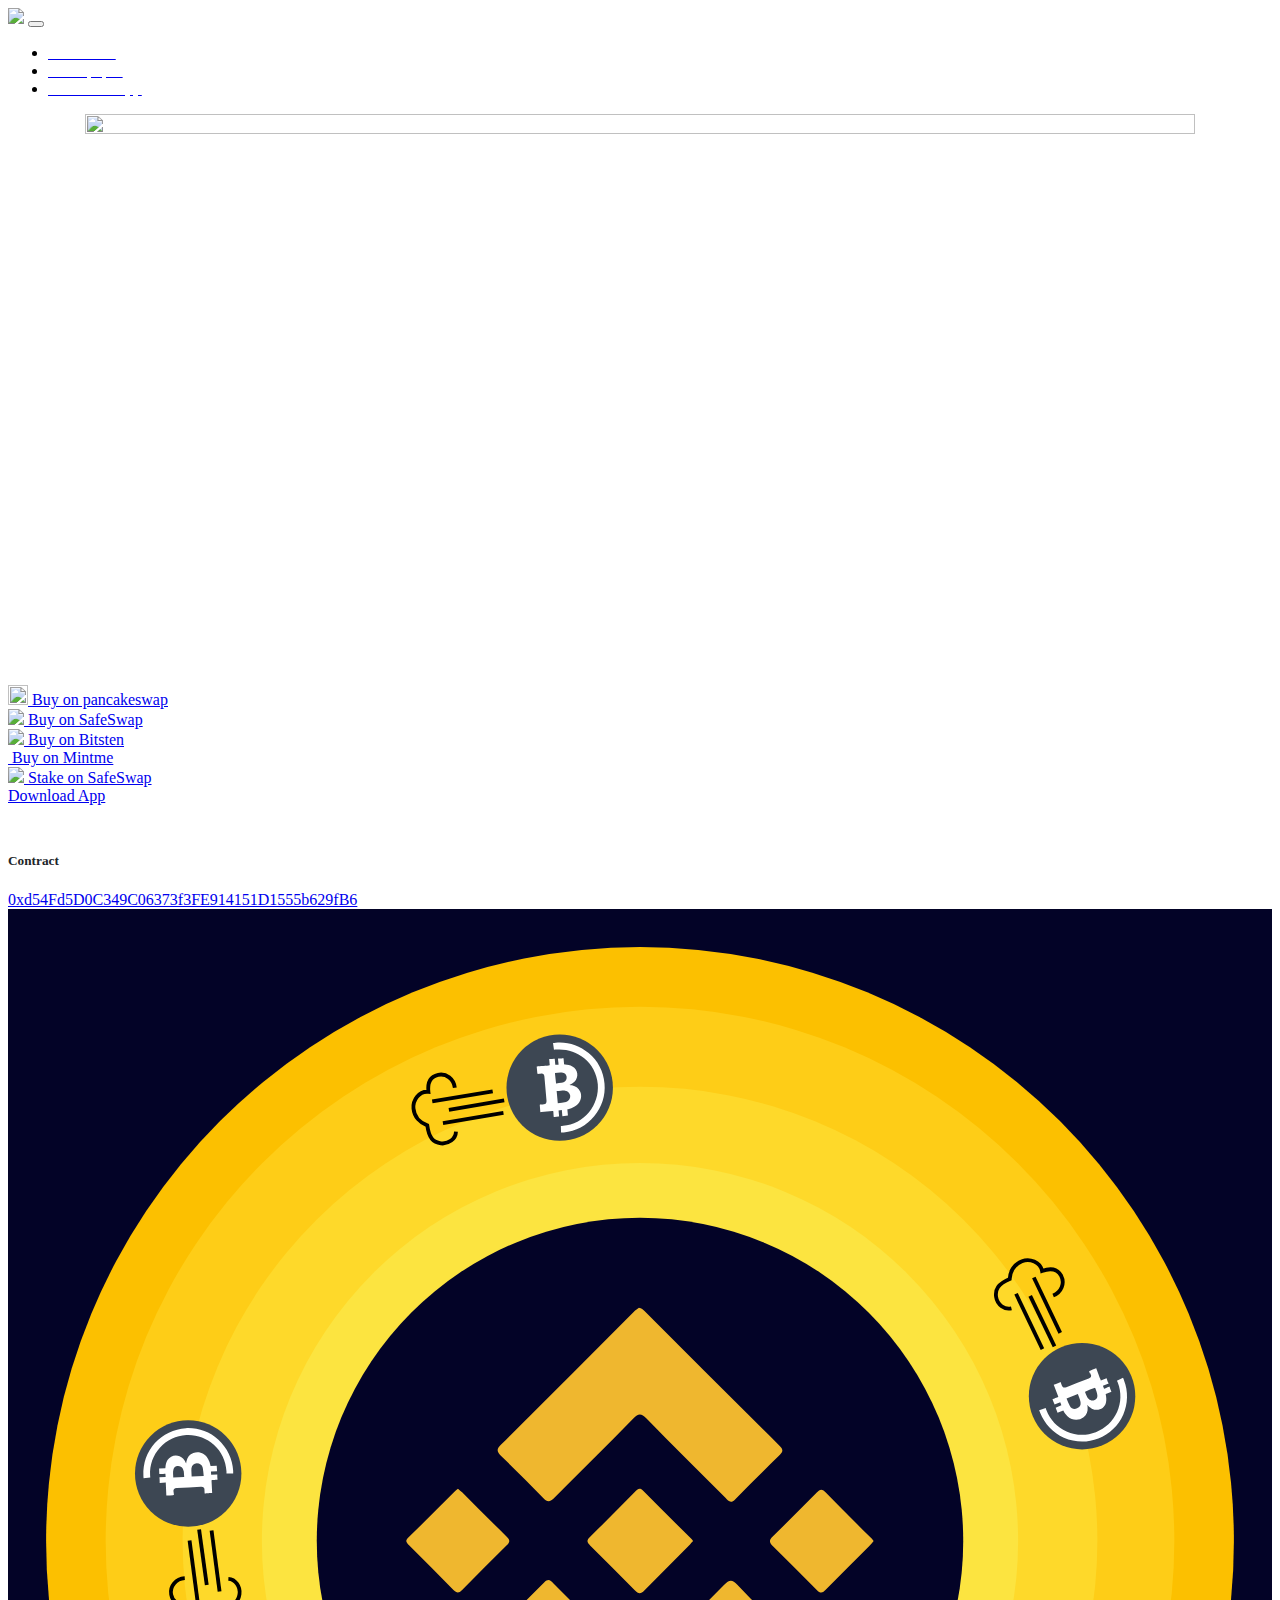
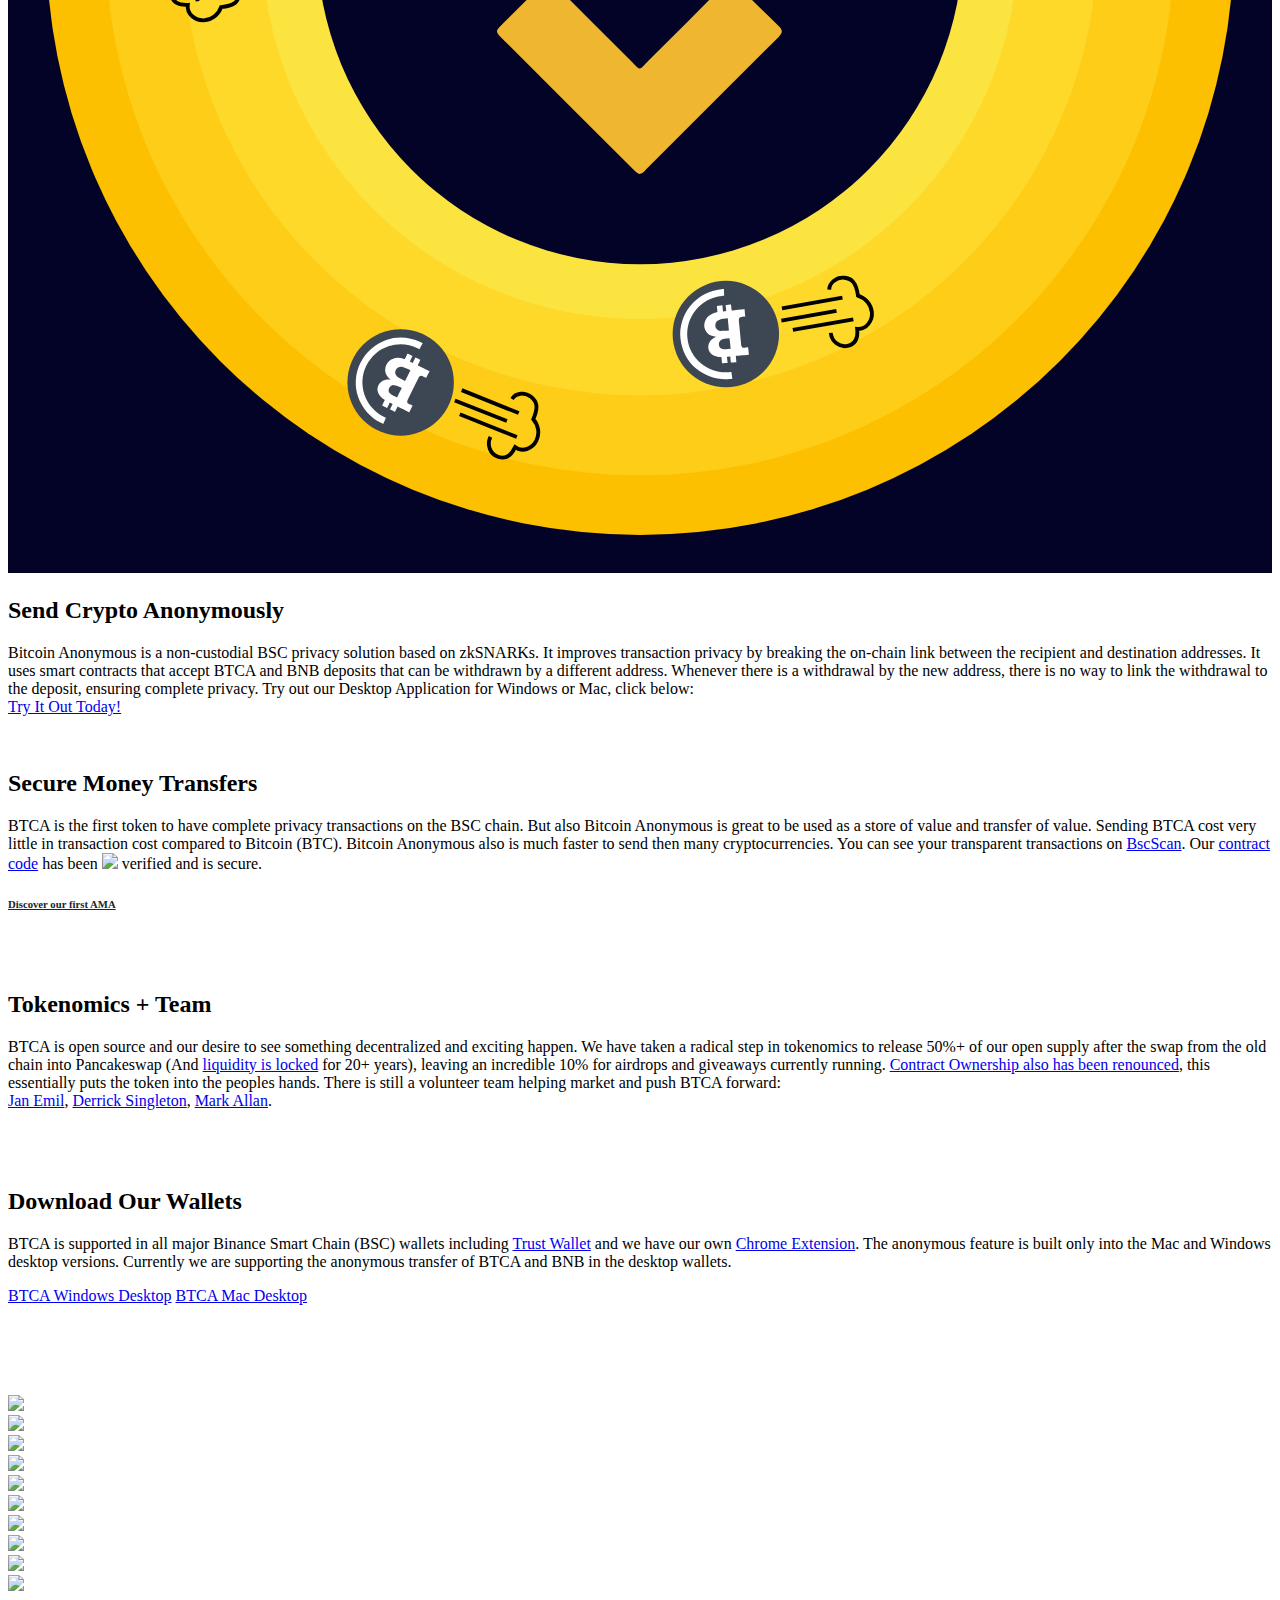
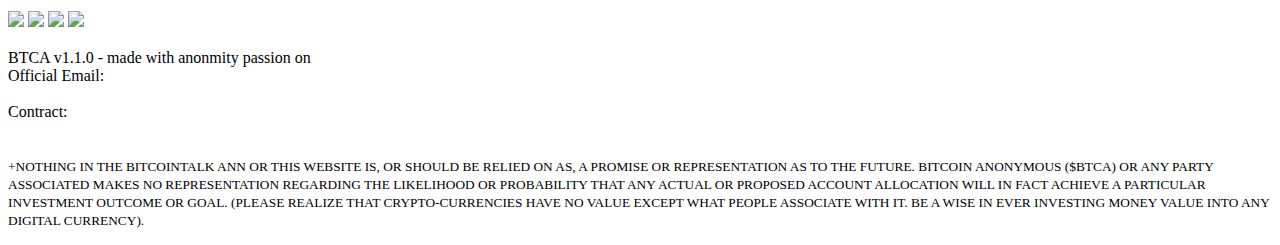
==== index.html @ 1e28f874 "Update index.html" ====
<!DOCTYPE html>
<html lang="en">

<head>
	<base href="https://bitcoinanonymous.info/">

  <meta charset="UTF-8">
	<meta name="description" content="Send Crypto Anonymously. Bitcoin Anonymous enables you to transfer on the Binance Smart Chain  without any trace through our secure smart contract system.">
		<meta name="keywords" content="bitcoin anonymous, privacy blockchain, bitcoin, crypto anonmity, cryto currency, monero">
	<meta name="viewport" content="width=device-width, initial-scale=1.0">
  <title>Bitcoin Anonymous (BTCA) - Send Crypto Anonymously</title>


<!-- SEO for social media -->
	<meta property="og:title" content="Bitcoin Anonymous - Send Crypto Anonymously"/>
		<meta property="og:image" content="https://www.bitcoinanonymous.info/img/ogimage.jpg"/>
		<meta property="og:url" content="https://www.bitcoinanonymous.info"/>
		<meta property="og:site_name" content="Bitcoin Anonymous - Send Crypto Anonymously"/>
		<meta property="og:description" content="Send Crypto Anonymously. Bitcoin Anonymous enables you to transfer on the Binance Smart Chain  without any trace through our secure smart contract system."/>

		<meta name="twitter:title" content="Bitcoin Anonymous - Send Crypto Anonymously" />
		<meta name="twitter:image" content="https://www.bitcoinanonymous.info/img/ogimage.jpg" />
		<meta name="twitter:url" content="https://www.bitcoinanonymous.info" />
		<meta name="twitter:card" content="_btcanonymous" />

	<!-- Favicon -->
	<link href="img/favicon.ico" rel="shortcut icon"/>
	
	<!-- Bootstrap core CSS -->
	<link href="vendor/bootstrap/css/bootstrap.min.css" rel="stylesheet">

	<!-- Custom fonts for this template -->
	<link href="https://fonts.googleapis.com/css?family=Montserrat:100,200,300,400,500,600,700,800,900" rel="stylesheet">

	<!-- Custom styles for this template -->
	<link href="css/one-page-wonder.css" rel="stylesheet">
	<link rel="stylesheet" href="css/font-awesome.min.css"/>
	<link rel="stylesheet" href="custom.css"/>

  <style>
	.btca-logo {
		display: block;
		margin-left: auto;
		margin-right: auto;
		overflow: hidden;
		transform: translatey(0px);
		-webkit-animation: float 5s ease-in-out infinite;
		animation: float 5s ease-in-out infinite;
		width: 100%;
		  height: auto;
		  max-width: 1110px;
	}

			
  </style>

</head>

<body>

  <!-- Navigation -->


  <header class="masthead text-center text-white">
	<nav class="navbar navbar-expand-lg navbar-dark navbar-custom fixed-top">
	  <div class="container">
		<img src="img/btca-logo-white.svg" style="width: 300px; max-width:70vw; ">
	  
	 
		<button class="navbar-toggler" type="button" data-toggle="collapse" data-target="#navbarResponsive" aria-controls="navbarResponsive" aria-expanded="false" aria-label="Toggle navigation">
		  <span class="navbar-toggler-icon"></span>
		</button>
		<div class="collapse navbar-collapse" id="navbarResponsive">
		 <ul class="navbar-nav ml-auto"> 
		<li class="nav-item">
		  <a class="nav-link" href="https://bitcointalk.org/index.php?topic=5316065"><font style='color:#ffffff'>BTT ANN</font></a>
		</li>
		<li class="nav-item">
		  <a class="nav-link" href="/whitepaper/Bitcoin-Anonymous-Whitepaper.pdf" target="_blank"><font style='color:#ffffff'>Whitepaper</font></a>
		</li>
		<li class="nav-item">
		  <a class="nav-link" href="#download"><font style='color:#ffffff'>Download app</font></a>
		</li>
  
		  </ul>
  
		</div>
	  </div>
	</nav>
	<div class="masthead-content">
	  <div class="container">


		<div class="row">
		  <div class="col">
	
		<img class="btca-logo" width="1110" height="571" src="img/feat-home2.jpg">
		  </div>
		</div>
		<div class="row">
		  <div class="col col-lg-4">
			 <a href="https://exchange.pancakeswap.finance/#/swap?outputCurrency=0xd54fd5d0c349c06373f3fe914151d1555b629fb6" target="_blank"
			 class="btn btn-primary btn-xl rounded-pill mt-5"><img src="img/pancake-logo.png" width="20" height="20">&nbsp;Buy on pancakeswap</a>  
		  </div>
		  <div class="col col-lg-4">
			<a href="https://trade.safeswap.online/#/swap?outputCurrency=0xd54fd5d0c349c06373f3fe914151d1555b629fb6" target="_blank"
			class="btn btn-primary btn-xl rounded-pill mt-5"><img src="img/safeswap-icon.png"   height="20">&nbsp;Buy on SafeSwap</a>  
		 </div>
		 <div class="col col-lg-4">
			<a href="https://bitsten.com/exchange#btca_usdt" target="_blank"
			class="btn btn-primary btn-xl rounded-pill mt-5"><img src="img/bitsten-icon.png"   height="20">&nbsp;Buy on Bitsten</a>  
	   </div>
		 </div>
		 <div class="row">
			<div class="col col-lg-4">
				<a href="https://www.mintme.com/token/Bitcoin%20Anonymous" target="_blank"
				class="btn btn-primary btn-xl rounded-pill mt-5">&nbsp;Buy on Mintme</a>  
		   </div>

			 <div class="col col-lg-4">
				 <a href="https://safeswap.online/safeearn/btca" target="_blank"
				 class="btn btn-primary btn-xl rounded-pill mt-5"><img src="img/safeswap-icon.png"   height="20">&nbsp;Stake on SafeSwap</a>  
			</div>
			  <div class="col col-lg-4">
				 
				 <a href="#download" class="btn  btn-primary btn-xl rounded-pill mt-5">Download App</a>
			  </div>
		  </div>
		  
		  
		  
			 <div style="display: block; margin-top: 3em;">
				 <h5 style="font-weight: 600 !important; color: #212529;">Contract </h5>
				 <a href="https://www.bscscan.com/address/0xd54fd5d0c349c06373f3fe914151d1555b629fb6#code"  target="_blank" class="contract-address">0xd54Fd5D0C349C06373f3FE914151D1555b629fB6</a>
				 
			 </div>
	  </div>
	</div>
	<div class="bg-circle-1 bg-circle"></div>
	<div class="bg-circle-2 bg-circle"></div>
	<div class="bg-circle-3 bg-circle"></div>
	<div class="bg-circle-4 bg-circle"></div>
  </header>

  <section>
	<div class="container">
	  <div class="row align-items-center">
		<div class="col-lg-6 order-lg-2">
		  <div class="p-5">
			<svg class="img-fluid rounded-circle" xmlns="http://www.w3.org/2000/svg" viewBox="0 0 700 700"><style>
  @keyframes a0_t { 0% { transform: translate(347.3px,352.8px) rotate(0deg) scale(1.1,1.1) translate(-261.3px,-267.3px); } 100% { transform: translate(347.3px,352.8px) rotate(360deg) scale(1.1,1.1) translate(-261.3px,-267.3px); } }
  </style><g><rect class="st0" width="700" height="700" fill="#030327"/><ellipse cx="350" cy="350" class="st0" rx="328.9" ry="328.9" fill="#fcc000"/><ellipse cx="350" cy="350" class="st1" rx="295.9" ry="295.9" fill="#fecd17"/><ellipse cx="350" cy="350" class="st2" rx="253.3" ry="251.6" fill="#fed92a"/><ellipse cx="350" cy="350" class="st3" rx="209.4" ry="209.4" fill="#fce440"/><ellipse cx="350" cy="350" class="st4" rx="179" ry="179" fill="#030327"/><g transform="translate(21.1,21)"><path class="st4" d="M328.3 199.8c-0.6 .5-1.4 1.1-2.1 1.8c-24.8 24.8-49.6 49.7-74.5 74.5c-2.6 2.6-1.8 3.9 .3 6c7.8 7.7 15.7 15.4 23.3 23.3c2.5 2.6 3.8 2.4 6.2-0.1c14.5-14.7 29.2-29.2 43.7-43.9c3-3 4.5-2.9 7.3 0c14.4 14.7 29.1 29.3 43.7 43.9c1.6 1.6 2.8 3.6 5.5 .8c8.1-8.4 16.4-16.6 24.7-24.7c1.9-1.9 1.7-3-0.1-4.8c-25-24.9-49.9-49.9-74.9-74.8c-0.9-1-1.6-1.9-3.1-2Zm0 258.3c2-0.2 2.8-1.6 3.9-2.6c24.5-24.5 48.9-49 73.5-73.4c2.7-2.7 2-4-0.3-6.3c-7.6-7.4-15.3-14.9-22.6-22.6c-3-3.2-4.6-2.6-7.4 .2c-13.8 14-27.6 27.9-41.6 41.7c-6 5.9-4 6.2-10.4-0.2c-14.2-14.1-28.3-28.2-42.4-42.4c-1.8-1.8-2.9-2.8-5.2-0.5c-8.2 8.3-16.5 16.5-24.8 24.7c-1.9 1.8-1.6 3.1 .2 4.9c24.9 24.8 49.7 49.7 74.6 74.5c.9 .8 1.8 1.4 2.5 2Zm30-129.1c-0.6-0.6-1-1.1-1.4-1.6c-8.7-8.7-17.5-17.3-26.1-26.1c-2.2-2.2-3.4-0.9-4.8 .6c-8.2 8.3-16.4 16.6-24.7 24.7c-2.1 2-1.9 3.1 .1 5c8.3 8.1 16.5 16.4 24.6 24.7c1.9 2 3.3 2.2 5.3 .1c8.4-8.6 16.9-17 25.3-25.5c.6-0.6 1.1-1.2 1.7-1.9Zm-130.2-29c-0.8 .7-1.4 1.1-2 1.7c-8.5 8.5-16.8 17-25.4 25.3c-2 2-1 2.9 .4 4.3c8.2 8.2 16.5 16.4 24.6 24.7c1.8 1.9 3 1.9 4.8 0c8.1-8.3 16.4-16.5 24.7-24.7c1.9-1.8 1.9-3 0-4.8c-8.3-8.1-16.5-16.4-24.7-24.6c-0.7-0.6-1.5-1.2-2.4-1.9Zm230.2 29c-0.8-0.9-1.4-1.6-2.1-2.3c-8.2-8.2-16.5-16.4-24.7-24.8c-2-2.1-3.1-1.4-4.7 .3c-8.1 8.2-16.1 16.4-24.4 24.3c-2.1 2.1-2 3.3 0 5.2c8.2 8 16.3 16.2 24.4 24.4c1.7 1.8 2.8 2.1 4.8 .1c8-8.2 16.2-16.3 24.3-24.4c.8-0.9 1.5-1.8 2.4-2.8Z" fill="#030327"/><path class="st5" d="M328.3 199.8c1.5 .1 2.3 1 3.1 1.8c24.9 25 49.9 49.9 74.9 74.8c1.8 1.8 2 3 .1 4.8c-8.3 8.2-16.6 16.3-24.7 24.7c-2.7 2.8-3.9 .8-5.5-0.8c-14.6-14.6-29.3-29.1-43.7-43.9c-2.9-2.9-4.4-3-7.3 0c-14.4 14.8-29.2 29.2-43.7 43.9c-2.4 2.4-3.8 2.7-6.2 .1c-7.6-7.9-15.4-15.6-23.3-23.3c-2.1-2.1-2.9-3.4-0.3-6c24.9-24.7 49.7-49.6 74.5-74.5c.6-0.5 1.4-1.1 2.1-1.6Z" fill="#efb72f"/><path class="st5" d="M328.3 458.1c-0.7-0.5-1.7-1.2-2.5-2c-24.9-24.8-49.7-49.7-74.6-74.5c-1.8-1.8-2.1-3-0.2-4.9c8.3-8.2 16.6-16.4 24.8-24.7c2.3-2.3 3.4-1.3 5.2 .5c14.1 14.2 28.2 28.3 42.4 42.4c6.4 6.4 4.5 6.1 10.4 .2c14-13.8 27.9-27.7 41.6-41.7c2.8-2.8 4.4-3.4 7.4-0.2c7.3 7.8 14.9 15.2 22.6 22.6c2.3 2.2 3 3.6 .3 6.3c-24.6 24.4-49 48.9-73.5 73.4c-1 1-1.9 2.4-3.9 2.6Z" fill="#efb72f"/><path class="st5" d="M358.3 329c-0.7 .7-1.2 1.4-1.7 1.9c-8.4 8.5-16.9 16.9-25.3 25.5c-2 2.1-3.3 1.9-5.3-0.1c-8.1-8.3-16.3-16.6-24.6-24.7c-2-1.9-2.2-3-0.1-5c8.4-8.1 16.5-16.4 24.7-24.7c1.5-1.5 2.7-2.9 4.8-0.6c8.6 8.8 17.4 17.4 26.1 26.1c.5 .4 .9 .9 1.4 1.6Z" fill="#efb72f"/><path class="st5" d="M228.1 300c.9 .8 1.6 1.4 2.3 2c8.2 8.2 16.4 16.5 24.7 24.6c1.9 1.8 1.9 3 0 4.8c-8.3 8.1-16.5 16.4-24.7 24.7c-1.8 1.9-3 1.8-4.8 0c-8.1-8.3-16.4-16.5-24.6-24.7c-1.4-1.4-2.4-2.4-0.4-4.3c8.6-8.3 16.9-16.9 25.4-25.3c.7-0.7 1.3-1.2 2.1-1.8Z" fill="#efb72f"/><path class="st5" d="M458.3 329c-0.9 1.1-1.6 2-2.4 2.8c-8.1 8.1-16.3 16.2-24.3 24.4c-1.9 2-3 1.7-4.8-0.1c-8-8.2-16.2-16.3-24.4-24.4c-2-1.9-2.1-3.2 0-5.2c8.2-8 16.3-16.2 24.4-24.3c1.6-1.7 2.7-2.4 4.7-0.3c8.1 8.4 16.4 16.5 24.7 24.8c.7 .6 1.3 1.4 2.1 2.3Z" fill="#efb72f"/></g></g><g transform="translate(347.3,352.8) scale(1.06,1.06) translate(-261.3,-267.3)" style="animation: 12s linear infinite both a0_t;"><g><g><ellipse cx="494.8" cy="189" class="st0" rx="27.8" ry="27.8" fill="#3d4753"/><path class="st1" d="M495.6 200c1.7-1.3 2.3-3.1 2.1-5.2c0-0.4-0.1-0.8-0.2-1.3c.7 .9 1.5 1.5 2.4 2c3.1 1.6 6.7 .1 7.4-3.2c.3-1.3 .2-2.6-0.1-4c-0.1-0.4 0-0.5 0-0.5l3-1.1c0 0-0.7-1.7-0.9-2.3c-0.1-0.3-0.1-0.4-0.1-0.4c0 0-1.4 .5-1.8 .7c-1.1 .4-1.1 .4-1.1 .4c0 0 0 0 0 0l-0.6-1.6l3-1.1c0 0 0-0.1-0.2-0.4c-0.3-0.6-0.5-1.2-0.7-1.9c-0.1-0.3-0.2-0.5-0.2-0.5l-3 1.2c0 0 0 0-0.2-0.6c-0.7-1.8-2.2-5.8-2.2-5.8c0 0-0.1 0-0.4 .2c-0.9 .4-1.9 .7-2.8 1.1c-0.3 .1-0.3 .2-0.2 .5c.2 .5 .4 1 .6 1.5c.4 1 0 1.7-1.1 2.1c-3.9 1.5-7.9 3-11.7 4.5c-1.1 .4-1.9 .2-2.3-0.8c-0.2-0.5-0.7-1.9-0.7-1.9c0 0-0.1 0-0.5 .2c-0.9 .4-3.1 1.2-3.1 1.2c0 0 0 .1 .2 .5c.7 1.8 1.4 3.6 2.1 5.5c.1 .3 .1 .5-0.3 .6c-0.7 .3-2.6 1-2.6 1c0 0 0 .1 .1 .4c.3 .7 .5 1.3 .8 2c.1 .3 .1 .3 .1 .3l3-1.1l.6 1.6l-3 1.2l1 2.7l3-1.2c0 0 .1 .1 .2 .4c.5 1 1.3 1.9 2.1 2.7c2.3 2.1 5.9 2.3 8.3 .4Zm6-15.4c.5 1.3 1.1 2.6 1.2 4c.1 1.2-0.4 1.9-1.4 2.4c-1.1 .5-2.3 .3-3.1-0.5c-0.4-0.4-0.7-0.8-0.9-1.2c-0.4-0.8-0.7-1.6-1-2.4c0-0.1 0-0.1 0-0.2c1.7-0.8 3.4-1.5 5.2-2.1Zm-13.1 9.6c-0.7-1.2-1.2-2.6-1.8-4c2-0.8 3.9-1.5 5.9-2.3c.3 .7 .5 1.4 .8 2c.2 .7 .5 1.4 .6 2.1c.3 1.6-0.4 2.8-1.8 3.3c-1.4 .7-2.9 .3-3.7-1.1Z" fill="#fff"/><g><g><path class="st1" d="M472.9 197.6c-0.2-0.4-0.3-0.9-0.5-1.3l3.4-1.1c.1 .4 .2 .7 .4 1.1c1.9 5 5.7 8.9 10.5 11.1c4.9 2.2 10.3 2.3 15.3 .4c5-1.9 8.9-5.7 11.1-10.5c2.2-4.9 2.3-10.3 .4-15.3c-0.1-0.4-0.3-0.7-0.5-1.1l3.2-1.5c.2 .4 .4 .8 .5 1.3c2.3 5.9 2.1 12.2-0.4 18c-2.5 5.7-7.2 10.1-13 12.4c-5.9 2.3-12.2 2.1-18-0.4c-5.7-2.7-10.1-7.3-12.4-13.1Z" fill="#fff"/></g></g><path class="st1" d="M498.9 175.9c-0.3 .1-0.4 .1-0.4 .1c0 0 .5 1.4 .7 1.9" fill="#fff"/></g><path class="st2" d="M483.4 155.9l-13.8-28.9" stroke-width="2" stroke="#000" stroke-miterlimit="10" fill="none"/><path class="st2" d="M480.4 163l-12.7-26.4" stroke-width="2" stroke="#000" stroke-miterlimit="10" fill="none"/><path class="st2" d="M474.1 164.4l-13.8-28.9" stroke-width="2" stroke="#000" stroke-miterlimit="10" fill="none"/><path class="st2" d="M479.7 136.4c4.3-1.7 6.2-6.4 4.2-10.3c-2.4-4.4-6.5-3.8-10-2.5c-0.9-4.9-6.5-6.6-10.5-5.1c-4 1.5-6.3 5.4-6.4 9.3c-6.2 2.7-7.7 5.4-7.1 9.4c.6 4 4.4 6.8 8 5.9" stroke-width="2" stroke="#000" stroke-miterlimit="10" fill="none"/></g><g><g><ellipse cx="221.9" cy="27.8" class="st0" rx="27.8" ry="27.8" fill="#3d4753"/><path class="st1" d="M232.7 30.1c-0.8-2-2.4-3-4.4-3.5c-0.4-0.1-0.8-0.1-1.3-0.2c1-0.4 1.9-1 2.6-1.7c2.4-2.5 1.9-6.4-1.1-8c-1.2-0.7-2.5-0.9-3.8-1c-0.4 0-0.5-0.1-0.5-0.1l-0.3-3.2c0 0-1.8 .2-2.5 .2c-0.3 0-0.4 0-0.4 0c0 0 .1 1.5 .2 2c.1 1.2 .1 1.2 .1 1.2c0 0 0 0 0 0l-1.7 .1l-0.3-3.2c0 0-0.1 0-0.4 0c-0.7 .1-1.3 .1-2 .2c-0.4 0-0.5 0-0.5 0l.3 3.2c0 0 0 0-0.6 .1c-1.9 .2-6.2 .5-6.2 .5c0 0 0 .1 0 .4c.1 1 .2 2 .3 3c0 .3 .1 .4 .4 .4c.5-0.1 1.1-0.1 1.6-0.1c1.1-0.1 1.6 .5 1.7 1.6c.4 4.2 .7 8.4 1.1 12.5c.1 1.2-0.3 1.9-1.4 2c-0.5 .1-2.1 .2-2.1 .2c0 0 0 .1 0 .5c.1 .9 .3 3.4 .3 3.4c0 0 .1 0 .5-0.1c1.9-0.2 3.9-0.3 5.8-0.5c.4 0 .5 .1 .5 .4c0 .8 .2 2.7 .2 2.7c0 0 .1 0 .4 0c.7-0.1 1.4-0.1 2.1-0.2c.3 0 .3 0 .3 0l-0.3-3.2l1.7-0.2l.3 3.2l2.9-0.3l-0.3-3.2c0 0 .1-0.1 .4-0.1c1.2-0.2 2.2-0.7 3.2-1.3c3.1-1.4 4.3-4.9 3.2-7.7Zm-13.3-10c1.4-0.1 2.8-0.4 4.2-0.1c1.1 .3 1.7 .9 1.9 2c.2 1.2-0.3 2.3-1.3 2.8c-0.4 .2-0.9 .4-1.4 .5c-0.9 .1-1.7 .2-2.6 .3c-0.1 0-0.1 0-0.2 0c-0.2-1.8-0.4-3.6-0.6-5.5Zm5.8 15.2c-1.4 .3-2.9 .4-4.3 .6c-0.2-2.1-0.4-4.2-0.6-6.3c.7-0.1 1.5-0.1 2.2-0.2c.7 0 1.5-0.1 2.2 0c1.6 .2 2.5 1.2 2.7 2.7c.1 1.5-0.7 2.8-2.2 3.2Z" fill="#fff"/><g><g><path class="st1" d="M224 51.2c-0.5 0-0.9 .1-1.4 .1l-0.1-3.5c.4 0 .8 0 1.2-0.1c5.3-0.5 10.1-3 13.5-7.1c3.4-4.1 5-9.3 4.6-14.6c-0.5-5.3-3-10.1-7.1-13.5c-4.1-3.4-9.3-5-14.6-4.6c-0.4 0-0.8 .1-1.2 .1l-0.5-3.5c.4-0.1 .9-0.1 1.4-0.2c6.3-0.6 12.3 1.4 17.2 5.4c4.9 4 7.8 9.7 8.3 15.9c.6 6.3-1.4 12.3-5.4 17.2c-3.9 4.9-9.6 7.9-15.9 8.4Z" fill="#fff"/></g></g><path class="st1" d="M210.4 20.3c0 .3 0 .4 0 .4c0 0 1.5-0.1 2-0.2" fill="#fff"/></g><path class="st2" d="M186.9 29.7l-31.6 5.3" stroke-width="2" stroke="#000" stroke-miterlimit="10" fill="none"/><path class="st2" d="M192.9 34.5l-28.9 4.9" stroke-width="2" stroke="#000" stroke-miterlimit="10" fill="none"/><path class="st2" d="M192.5 41l-31.6 5.3" stroke-width="2" stroke="#000" stroke-miterlimit="10" fill="none"/><path class="st2" d="M167.1 27.9c-0.5-4.6-4.5-7.7-8.7-6.8c-4.9 1-5.5 5.2-5.1 8.9c-5-0.5-8.2 4.4-7.8 8.7c.4 4.3 3.4 7.5 7.2 8.8c.9 6.7 3.1 8.9 7.1 9.4c4 .5 7.8-2.3 7.9-6.1" stroke-width="2" stroke="#000" stroke-miterlimit="10" fill="none"/></g><g><g><ellipse cx="27.8" cy="229.4" class="st0" rx="27.8" ry="27.8" fill="#3d4753"/><path class="st1" d="M30.5 218.7c-2 .7-3.1 2.2-3.6 4.3c-0.1 .4-0.1 .8-0.2 1.2c-0.4-1-0.9-1.9-1.6-2.6c-2.4-2.5-6.3-2.1-8.1 .8c-0.7 1.2-1 2.5-1.1 3.8c0 .4-0.1 .4-0.1 .4l-3.2 .2c0 0 .1 1.8 .1 2.5c0 .3 0 .4 0 .4c0 0 1.5-0.1 2-0.1c1.2-0.1 1.2-0.1 1.2-0.1c0 0 0 0 0 0l.1 1.7l-3.2 .2c0 0 0 .1 0 .4c.1 .7 .1 1.3 .1 2c0 .4 0 .5 0 .5l3.2-0.2c0 0 0 0 0 .6c.1 1.9 .3 6.2 .3 6.2c0 0 .1 0 .4 0c1-0.1 2-0.1 3-0.2c.3 0 .4-0.1 .4-0.4c0-0.5-0.1-1.1-0.1-1.6c-0.1-1.1 .5-1.6 1.7-1.7c4.2-0.2 8.4-0.5 12.6-0.7c1.2-0.1 1.9 .4 1.9 1.4c0 .5 .1 2.1 .1 2.1c0 0 .1 0 .5 0c.9-0.1 3.4-0.2 3.4-0.2c0 0 0-0.1 0-0.5c-0.1-1.9-0.2-3.9-0.3-5.8c0-0.4 .1-0.5 .4-0.5c.8 0 2.7-0.1 2.7-0.1c0 0 0-0.1 0-0.4c-0.1-0.7-0.1-1.4-0.1-2.1c0-0.3 0-0.3 0-0.3l-3.2 .2l-0.1-1.7l3.2-0.2l-0.2-2.9l-3.2 .2c0 0-0.1-0.1-0.1-0.4c-0.2-1.2-0.6-2.2-1.2-3.3c-1.5-2.9-4.8-4.2-7.7-3.1Zm-10.5 12.8c0-1.4-0.3-2.8 .1-4.2c.3-1.1 1-1.7 2.1-1.8c1.2-0.1 2.3 .4 2.8 1.4c.2 .5 .4 1 .5 1.5c.1 .9 .1 1.7 .2 2.6c0 .1 0 .1 0 .2c-2 .1-3.8 .2-5.7 .3Zm15.4-5.1c.3 1.4 .3 2.9 .5 4.3c-2.2 .1-4.2 .2-6.3 .3c0-0.7-0.1-1.5-0.1-2.2c0-0.7-0.1-1.5 0-2.2c.2-1.6 1.3-2.5 2.8-2.6c1.5 0 2.8 .8 3.1 2.4Z" fill="#fff"/><g><g><path class="st1" d="M51.3 228c0 .5 0 .9 0 1.4h-3.5c0-0.4 0-0.8 0-1.2c-0.3-5.3-2.6-10.2-6.6-13.8c-4-3.6-9.1-5.4-14.4-5.1c-5.3 .3-10.2 2.6-13.8 6.6c-3.6 4-5.4 9.1-5.1 14.4c0 .4 .1 .8 .1 1.2l-3.5 .4c-0.1-0.5-0.1-0.9-0.1-1.4c-0.3-6.3 1.8-12.3 6-17c4.2-4.7 9.9-7.4 16.2-7.8c6.3-0.3 12.3 1.8 17 6c4.6 4.3 7.4 10 7.7 16.3Z" fill="#fff"/></g></g><path class="st1" d="M19.9 240.6c.3 0 .4 0 .4 0c0 0-0.1-1.5-0.1-2" fill="#fff"/></g><path class="st2" d="M28.5 264.4l4.2 31.8" stroke-width="2" stroke="#000" stroke-miterlimit="10" fill="none"/><path class="st2" d="M33.5 258.6l4 29" stroke-width="2" stroke="#000" stroke-miterlimit="10" fill="none"/><path class="st2" d="M40 259.2l4.2 31.8" stroke-width="2" stroke="#000" stroke-miterlimit="10" fill="none"/><path class="st2" d="M26 284.1c-4.6 .3-7.9 4.2-7.1 8.5c.9 4.9 5.1 5.6 8.7 5.4c-0.7 5 4.1 8.3 8.4 8.1c4.3-0.2 7.7-3.2 9-6.9c6.7-0.6 9-2.7 9.6-6.7c.6-4-2.1-7.9-5.8-8.1" stroke-width="2" stroke="#000" stroke-miterlimit="10" fill="none"/></g><g><g><ellipse cx="308.7" cy="470" class="st0" rx="27.8" ry="27.8" fill="#3d4753"/><path class="st1" d="M297.9 467.8c.8 2 2.4 3 4.4 3.4c.4 .1 .8 .1 1.3 .2c-1 .5-1.9 1-2.6 1.7c-2.4 2.5-1.8 6.4 1.1 8c1.2 .7 2.5 .9 3.8 .9c.4 0 .5 .1 .5 .1l.3 3.2c0 0 1.8-0.2 2.5-0.2c.3 0 .4 0 .4 0c0 0-0.1-1.5-0.2-2c-0.1-1.2-0.1-1.2-0.1-1.2c0 0 0 0 0 0l1.7-0.2l.3 3.2c0 0 .1 0 .4 0c.7-0.1 1.3-0.1 2-0.2c.4 0 .5 0 .5 0l-0.3-3.2c0 0 0 0 .6-0.1c1.9-0.2 6.2-0.6 6.2-0.6c0 0 0-0.1 0-0.4c-0.1-1-0.2-2-0.3-3c0-0.3-0.1-0.4-0.4-0.4c-0.5 .1-1.1 .1-1.6 .2c-1.1 .1-1.6-0.5-1.7-1.6c-0.4-4.2-0.8-8.4-1.2-12.5c-0.1-1.2 .3-1.9 1.3-2c.5-0.1 2.1-0.2 2.1-0.2c0 0 0-0.1-0.1-0.5c-0.1-0.9-0.3-3.4-0.3-3.4c0 0-0.1 0-0.5 .1c-1.9 .2-3.9 .4-5.8 .6c-0.4 0-0.5-0.1-0.5-0.4c-0.1-0.8-0.3-2.7-0.3-2.7c0 0-0.1 0-0.4 0c-0.7 .1-1.4 .2-2.1 .2c-0.3 0-0.3 0-0.3 0l.3 3.2l-1.7 .2l-0.3-3.2l-2.9 .3l.3 3.2c0 0-0.1 .1-0.4 .1c-1.2 .2-2.2 .7-3.2 1.3c-2.8 1.6-4 5-2.8 7.9Zm13.3 9.9c-1.4 .1-2.8 .4-4.2 .1c-1.1-0.3-1.7-0.9-1.9-2c-0.2-1.2 .3-2.3 1.3-2.8c.4-0.2 .9-0.4 1.4-0.5c.9-0.1 1.7-0.2 2.6-0.3c.1 0 .1 0 .2 0c.3 1.8 .4 3.6 .6 5.5Zm-5.8-15.2c1.4-0.4 2.8-0.5 4.3-0.7c.2 2.1 .4 4.2 .6 6.3c-0.7 .1-1.5 .2-2.2 .2c-0.7 0-1.5 .1-2.2 .1c-1.6-0.2-2.6-1.2-2.7-2.6c-0.1-1.6 .6-2.9 2.2-3.3Z" fill="#fff"/><g><g><path class="st1" d="M306.3 446.6c.5 0 .9-0.1 1.4-0.1l.1 3.5c-0.4 0-0.8 0-1.2 .1c-5.3 .5-10.1 3.1-13.5 7.2c-3.4 4.1-5 9.3-4.5 14.6c.5 5.3 3.1 10.1 7.2 13.5c4.1 3.4 9.3 5 14.6 4.5c.4 0 .8-0.1 1.2-0.1l.5 3.5c-0.4 .1-0.9 .1-1.4 .2c-6.2 .6-12.4-1.3-17.2-5.2c-4.8-3.9-7.8-9.6-8.5-15.9c-0.7-6.3 1.3-12.4 5.2-17.2c4.3-5 9.9-8 16.1-8.6Z" fill="#fff"/></g></g><path class="st1" d="M320.3 477.4c0-0.3 0-0.4 0-0.4c0 0-1.5 .1-2 .2" fill="#fff"/></g><path class="st2" d="M343.7 467.8l31.6-5.5" stroke-width="2" stroke="#000" stroke-miterlimit="10" fill="none"/><path class="st2" d="M337.7 463l28.8-5.1" stroke-width="2" stroke="#000" stroke-miterlimit="10" fill="none"/><path class="st2" d="M338 456.6l31.6-5.6" stroke-width="2" stroke="#000" stroke-miterlimit="10" fill="none"/><path class="st2" d="M363.5 469.4c.5 4.6 4.5 7.7 8.8 6.8c4.9-1.1 5.4-5.3 5-8.9c5 .4 8.1-4.5 7.7-8.7c-0.4-4.3-3.5-7.5-7.3-8.7c-0.9-6.7-3.1-8.9-7.1-9.3c-4-0.4-7.8 2.4-7.9 6.2" stroke-width="2" stroke="#000" stroke-miterlimit="10" fill="none"/></g><g><g><ellipse cx="138.8" cy="495.3" class="st0" rx="27.8" ry="27.8" fill="#3d4753"/><path class="st1" d="M130.8 487.8c-0.4 2.1 .4 3.8 1.9 5.3c.3 .3 .6 .5 1 .8c-1.1-0.2-2.1-0.1-3.1 .1c-3.4 .9-4.9 4.5-3.2 7.4c.7 1.2 1.7 2.1 2.8 2.8c.3 .2 .3 .3 .3 .3l-1.4 2.9c0 0 1.6 .8 2.2 1.1c.3 .2 .4 .2 .4 .2c0 0 .6-1.3 .9-1.8c.5-1.1 .5-1.1 .5-1.1c0 0 0 0 0 0l1.5 .8l-1.4 2.8c0 0 .1 0 .4 .2c.6 .3 1.2 .6 1.8 .9c.3 .2 .4 .2 .4 .2l1.4-2.9c0 0 0 0 .5 .3c1.7 .8 5.6 2.8 5.6 2.8c0 0 0 0 .2-0.4c.4-0.9 .9-1.8 1.3-2.7c.1-0.3 .1-0.4-0.2-0.5c-0.5-0.2-1-0.5-1.5-0.7c-1-0.5-1.1-1.3-0.6-2.3c1.9-3.8 3.7-7.6 5.6-11.3c.5-1 1.2-1.4 2.2-1c.5 .2 1.9 .9 1.9 .9c0 0 0-0.1 .2-0.5c.4-0.9 1.5-3 1.5-3c0 0-0.1-0.1-0.5-0.2c-1.8-0.8-3.5-1.7-5.3-2.6c-0.3-0.2-0.4-0.3-0.2-0.6c.4-0.7 1.2-2.5 1.2-2.5c0 0-0.1 0-0.4-0.2c-0.6-0.3-1.3-0.6-1.9-0.9c-0.2-0.1-0.3-0.2-0.3-0.2l-1.4 2.9l-1.5-0.7l1.4-2.9l-2.6-1.3l-1.4 2.9c0 0-0.1 0-0.4-0.1c-1.1-0.4-2.2-0.6-3.4-0.6c-3.2 .1-5.9 2.4-6.4 5.4Zm6.1 15.4c-1.2-0.7-2.6-1.1-3.6-2.1c-0.8-0.8-1-1.7-0.6-2.7c.5-1.1 1.5-1.8 2.6-1.7c.5 0 1 .1 1.5 .3c.8 .3 1.6 .7 2.4 1.1c.1 0 .1 .1 .2 .1c-0.9 1.7-1.7 3.3-2.5 5Zm3-16c1.4 .4 2.7 1.1 4 1.7c-1 1.9-1.8 3.8-2.8 5.6c-0.7-0.3-1.3-0.6-2-1c-0.7-0.3-1.3-0.7-1.9-1.1c-1.3-1-1.6-2.3-0.9-3.7c.7-1.2 2.1-1.9 3.6-1.5Z" fill="#fff"/><g><g><path class="st1" d="M149.1 474.2c.4 .2 .8 .4 1.2 .6l-1.7 3.1c-0.3-0.2-0.7-0.4-1-0.5c-4.8-2.4-10.2-2.7-15.2-1c-5 1.7-9.1 5.3-11.5 10.1c-2.4 4.8-2.7 10.2-1 15.2c1.7 5 5.3 9.1 10.1 11.5c.3 .2 .7 .3 1.1 .5l-1.4 3.3c-0.4-0.2-0.8-0.4-1.2-0.6c-5.6-2.8-9.8-7.6-11.9-13.5c-2-5.9-1.6-12.3 1.2-17.9c2.8-5.6 7.6-9.8 13.5-11.9c5.8-2.1 12.2-1.6 17.8 1.1Z" fill="#fff"/></g></g><path class="st1" d="M144.8 507.7c.1-0.3 .2-0.4 .2-0.4c0 0-1.3-0.7-1.8-0.9" fill="#fff"/></g><path class="st2" d="M169.7 511.9l29.8 11.9" stroke-width="2" stroke="#000" stroke-miterlimit="10" fill="none"/><path class="st2" d="M167.1 504.7l27.2 10.7" stroke-width="2" stroke="#000" stroke-miterlimit="10" fill="none"/><path class="st2" d="M170.7 499.3l29.8 12" stroke-width="2" stroke="#000" stroke-miterlimit="10" fill="none"/><path class="st2" d="M185.7 523.7c-2 4.2-0.2 8.9 3.9 10.4c4.7 1.7 7.4-1.6 9-5c4 3 9.2 .5 11.1-3.4c1.9-3.9 1-8.2-1.6-11.2c2.7-6.2 2-9.2-1.2-11.7c-3.2-2.5-7.9-2.1-9.9 1.1" stroke-width="2" stroke="#000" stroke-miterlimit="10" fill="none"/></g></g></svg>
		  </div>
		</div>
		<div class="col-lg-6 order-lg-1">
		  <div class="p-5">
			<h2 class="display-4">Send Crypto Anonymously</h2>
			<p>Bitcoin Anonymous is a non-custodial BSC privacy solution based on zkSNARKs. It improves transaction privacy by breaking the on-chain link between the recipient and destination addresses. It uses smart contracts that accept BTCA and BNB deposits that can be withdrawn by a different address. Whenever there is a withdrawal by the new address, there is no way to link the withdrawal to the deposit, ensuring complete privacy. Try out our Desktop Application for Windows or Mac, click below:<br>
			<a href="#download" class="btn btn-primary btn-xl rounded-pill mt-5">Try It Out Today!</a></p>
		  </div>
		</div>
	  </div>
	</div>
  </section>

  <section>
	<div class="container">
	  <div class="row align-items-center">
		<div class="col-lg-6">
		  <div class="p-5">
			<img class="img-fluid rounded-circle" src="img/02.jpg" alt="">
		  </div>
		</div>
		<div class="col-lg-6">
		  <div class="p-5">
			<h2 class="display-4">Secure Money Transfers</h2>
			<p>BTCA is the first token to have complete privacy transactions on the BSC chain. But also Bitcoin Anonymous is great to be used as a store of value and transfer of value. Sending BTCA cost very little in transaction cost compared to Bitcoin (BTC). Bitcoin Anonymous also is much faster to send then many cryptocurrencies. You can see your transparent transactions on <a href="https://www.bscscan.com/token/0xd54fd5d0c349c06373f3fe914151d1555b629fb6">BscScan</a>. Our <a href="https://www.bscscan.com/address/0xd54fd5d0c349c06373f3fe914151d1555b629fb6#code">contract code</a> has been <img src="img/verified.png"> verified and is secure.</p>
			<h6><a href="https://t.me/Crypto_Talkzs/768812" target="_blank" style="color: #212529; text-decoration: underline; font-weight: 600 !important;"> Discover our first AMA</a></h6>
 &nbsp;&nbsp;
		  </div>
		</div>
	  </div>
	</div>
  </section>

 <section>
	<div class="container">
	  <div class="row align-items-center">
		<div class="col-lg-6">
		  <div class="p-5">
			<img class="img-fluid rounded-circle" src="img/04.png" alt="">
		  </div>
		</div>
		<div class="col-lg-6">
		  <div class="p-5">
			<h2 class="display-4">Tokenomics + Team</h2>
			<p>BTCA is open source and our desire to see something decentralized and exciting happen. We have taken a radical step in tokenomics to release 50%+ of our open supply after the swap from the old chain into Pancakeswap (And <a href="https://tinyurl.com/55scnfkt">liquidity is locked</a> for 20+ years), leaving an incredible 10% for airdrops and giveaways currently running. <a href="https://bscscan.com/tx/0x66890cf665bf4100d1cb90dea6216e76843663bf24517f530199d132071160d1">Contract Ownership also has been renounced</a>, this essentially puts the token into the peoples hands. There is still a volunteer team helping market and push BTCA forward:<br>
<a href="https://www.linkedin.com/in/janemil/">Jan Emil</a>, <a href="https://www.linkedin.com/in/derrick-singleton-100aab15a">Derrick Singleton</a>, <a href="https://www.linkedin.com/in/mark-allan-41011191">Mark Allan</a>. 
		  </div>
		</div>
	  </div>
	</div>
  </section>




  <section id="download" style="padding-top: 25px;">
	<div class="container">
	  <div class="row align-items-center">
		<div class="col-lg-6 order-lg-2">
		  <div class="p-5">
			<img class="img-fluid rounded-circle" src="img/03.jpg" alt="">
		  </div>
		</div>
		<div class="col-lg-6 order-lg-1">
		  <div class="p-5">
			<h2 class="display-4">Download Our Wallets</h2>
			<p>BTCA is supported in all major Binance Smart Chain (BSC) wallets including <a href="https://trustwallet.com/">Trust Wallet</a> and we have our own <a href="https://chrome.google.com/webstore/detail/bitcoin-anonymous-wallet/mhjjmfbapceokhdgkilbgmkfefjpodlo">Chrome Extension</a>. The anonymous feature is built only into the Mac and Windows desktop versions. Currently we are supporting the anonymous transfer of BTCA and BNB in the desktop wallets.</p>
					
   <a href="https://github.com/Bitcoin-Anonymous/BTCA-Desktop/releases/download/v1.0.0/Bitcoin-Anonymous.Setup.1.0.0.zip" class="btn btn-primary btn-xl rounded-pill mt-2">
			 BTCA Windows Desktop</a> 
			<a href="https://github.com/Bitcoin-Anonymous/BTCA-Desktop/releases/download/v1.0.0/Bitcoin-Anonymous-1.0.0.dmg" class="btn btn-primary btn-xl rounded-pill mt-2">
			 BTCA Mac Desktop</a> 


			<br><br>
			<br><br>
			<br><br>
		  </div>
		</div>
	  </div>
	</div>
  </section>



  <section id="logo-section">
	<div class="container-fluid">

		<div class="row logo-links-row px-5 py-5">
		 
			<div class="  col-sm-12 col-lg-3   align-middle text-center logo-col">
				<a href="https://www.bscscan.com/token/0xd54fd5d0c349c06373f3fe914151d1555b629fb6"  target="_blank"><img src="img/bscscan-logo.png"></a>
		 
		  </div>
  
  
		   <div class="  col-sm-12  col-lg-3 my-1   align-middle text-center logo-col">
			   <a href="https://exchange.pancakeswap.finance/#/swap?outputCurrency=0xd54fd5d0c349c06373f3fe914151d1555b629fb6" target="_blank"><img src="img/pancakeswap-logo.png" ></a>
			 </div>
		 
  
		  <div class="  col-sm-12 col-lg-3 align-middle text-center logo-col">
			 <a href="https://trade.safeswap.online/#/swap?outputCurrency=0xd54fd5d0c349c06373f3fe914151d1555b629fb6" target="_blank"><img src="img/safeswap-logo.png"></a>
		  </div>
		  <div class="col-sm-12  col-lg-3 my-1   align-middle text-center logo-col">
			  <a href="https://bitsten.com/exchange#btca_usdt" target="_blank"><img src="img/bitsten-logo.png" ></a>
			</div>
  
		 
		  
	  </div>
	  
	

	  <div class="row logo-links-row px-5 py-5">
		  <div class="  col-sm-12  col-lg-3 my-1   align-middle text-center logo-col">
				<a href="https://www.coingecko.com/en/coins/bitcoin-anonymous" target="_blank"><img src="img/coingecko.png" ></a>
			  </div>
		 
		<div class="  col-sm-12 col-lg-3 align-middle text-center logo-col" >
		   <a href="https://charts.bogged.finance/?token=0xd54Fd5D0C349C06373f3FE914151D1555b629fB6" target="_blank"><img src="img/boggedfinace-logo.jpg"></a>
		</div>

	 
		 <div class=" col-sm-12 col-lg-3 align-middle text-center logo-col" >
			<a href="https://dex.guru/token/0xd54fd5d0c349c06373f3fe914151d1555b629fb6-bsc" target="_blank"><img src="img/dexguru-logo.jpg"></a>
		</div>
		<div class="  col-sm-12 col-lg-3  align-middle text-center logo-col" >
			<a href="https://nomics.com/assets/btca2-bitcoin-anonymous" target="_blank"><img src="img/nomics-logo.png" style="max-width:200px;"></a>
		</div>
	  </div>
 
		
	
	<div class="row logo-links-row px-5 py-5">

	
		<div class="  col-sm-12 col-lg-6 align-middle text-center logo-col" >
			  <a href="https://www.livecoinwatch.com/price/BitcoinAnonymous-BTCA" target="_blank"><img src="img/livecoinwatch-logo.svg"></a>
		</div>



		<div class="  col-sm-12 col-lg-6 align-middle text-center logo-col" >
			<a href="https://poocoin.app/tokens/0xd54fd5d0c349c06373f3fe914151d1555b629fb6" target="_blank"><img src="img/poocoin-logo.png" style="max-width:200px;"></a>
		</div>
		</div>


	</div>



	
  </section>


  <!-- Footer -->
  <footer class="py-5 bg-black">
	<div class="container">
	  <p class="m-0 text-center text-white small social-icons">
		<a href="https://t.me/btcanonymous" target="_black"><img src="img/telegram-icon.svg"></a> 
		<a href="https://t.me/btcaannouncements" target="_black"><img src="img/telegram-icon.svg"></a> 
		<a href="https://twitter.com/_btcanonymous" target="_black"><img src="img/twitter-icon.svg"></a> 
		<a href="https://www.reddit.com/user/Bitcoin_Anonymous/" target="_black"><img src="img/reddit-icon.svg"></a><br><br>
BTCA v1.1.0 - made with anonmity passion on <a href="https://github.com/Bitcoin-Anonymous" style='color:#ffffff'>Github</a><br>
Official Email: <a href="mailto:admin@bitcoinanonymous.info" style='color:#ffffff'>admin@bitcoinanonymous.info</a>
<br><br> <span>Contract:<br><a href="https://www.bscscan.com/address/0xd54fd5d0c349c06373f3fe914151d1555b629fb6#code" style='color:#ffffff' target="_blank">0xd54Fd5D0C349C06373f3FE914151D1555b629fB6</a></span><br><br>
				 
<small>+NOTHING IN THE BITCOINTALK ANN OR THIS WEBSITE IS, OR SHOULD BE RELIED ON AS, A PROMISE OR REPRESENTATION AS TO THE FUTURE. BITCOIN ANONYMOUS ($BTCA) OR ANY PARTY ASSOCIATED MAKES NO REPRESENTATION REGARDING THE LIKELIHOOD OR PROBABILITY THAT ANY ACTUAL OR PROPOSED ACCOUNT ALLOCATION WILL IN FACT ACHIEVE A PARTICULAR INVESTMENT OUTCOME OR GOAL. (PLEASE REALIZE THAT CRYPTO-CURRENCIES HAVE NO VALUE EXCEPT WHAT PEOPLE ASSOCIATE WITH IT. BE A WISE IN EVER INVESTING MONEY VALUE INTO ANY DIGITAL CURRENCY).</small></p>
	</div>
	<!-- /.container -->
  </footer>

  <!-- Bootstrap core JavaScript -->
  <script src="vendor/jquery/jquery.min.js"></script>
  <script src="vendor/bootstrap/js/bootstrap.bundle.min.js"></script>
 
</body>

</html>
---- css/one-page-wonder.css ----
/*!
 * Start Bootstrap - One Page Wonder v5.0.8 (https://startbootstrap.com/theme/one-page-wonder)
 * Copyright 2013-2020 Start Bootstrap
 * Licensed under MIT (https://github.com/StartBootstrap/startbootstrap-one-page-wonder/blob/master/LICENSE)
 */

body {
  font-family: 'Montserrat';
}

h1,
h2,
h3,
h4,
h5,
h6 {
  font-family: 'Montserrat';
  font-weight: 800 !important;
}

h1 { font-weight: 500; color: #f0b90b; font-weight: 400 !important; }
h1 span { font-weight: 700 !important; }

.display-4 { margin-bottom: 1.5rem; }

.btn-xl {
  text-transform: uppercase;
  padding: 1.5rem 3rem;
  font-size: 0.9rem;
  font-weight: 700;
  letter-spacing: 0.1rem;
}

.bg-black {
  background-color: #000 !important;
}

.rounded-pill {
  border-radius: 5rem;
}

.navbar-custom {
  padding-top: 1rem;
  padding-bottom: 1rem;
  background-color: rgba(240, 185, 11, 0.7);
}

.navbar-custom .navbar-brand {
  text-transform: uppercase;
  font-size: 1rem;
  letter-spacing: 0.1rem;
  font-weight: 700;
}

.navbar-custom .navbar-nav .nav-item .nav-link {
  text-transform: uppercase;
  font-size: 0.8rem;
  font-weight: 700;
  letter-spacing: 0.1rem;
}

header.masthead {
  position: relative;
  overflow: hidden;
  padding-top: calc(7rem + 72px);
  padding-bottom: 7rem;
  background-repeat: no-repeat;
  background-position: center center;
  background-attachment: scroll;
  background-size: cover;
  background-color: #f0b90b;
}

header.masthead .masthead-content {
  z-index: 1;
  position: relative;
  background-color: #f0b90b;
}

header.masthead .masthead-content .masthead-heading {
  font-size: 4rem;
}

header.masthead .masthead-content .masthead-subheading {
  font-size: 2rem;
}




@media (min-width: 992px) {
  header.masthead {
    padding-top: calc(3rem + 55px);
    padding-bottom: 4rem;
  }
  header.masthead .masthead-content .masthead-heading {
    font-size: 6rem;
  }
  header.masthead .masthead-content .masthead-subheading {
    font-size: 4rem;
  }
}

.bg-primary {
  background-color: #f0b90b !important;

}

body .btn-primary {
  background-color: #f0c44b;
  border-color: #f0c44b;
  color: #302f2f;
}

body .btn-primary:active, body .btn-primary:focus, body .btn-primary:hover {
  background-color: #f7c422 !important;
  border-color: #f7c422 !important;
  color: #302f2f;
}

.btn-primary:focus {
  box-shadow: 0 0 0 0.2rem rgba(240, 185, 11, 0.5);
}
.btn-primary.disabled, .btn-primary:disabled {
  background-color: #dad4c0;
  border-color: #dad4c0;
  color: #302f2f;
  opacity: .5;
}
.btn-secondary {
  background-color: #f0b90b;
  border-color: #f0b90b;
}

.btn-secondary:active, .btn-secondary:focus, .btn-secondary:hover {
  background-color: #cc5500 !important;
  border-color: #cc5500 !important;
}

.btn-secondary:focus {
  box-shadow: 0 0 0 0.2rem rgba(240, 185, 11, 0.5);
}

#contract-address { float:left;}
.clippy {
  display: inline-block;

  margin-left: 6px;
  width: 14px;
  height: 18px;
  padding: 0px;

  cursor: pointer;
}
.clippy:hover {
  filter: invert(49%) sepia(50%) saturate(5518%) hue-rotate(165deg) brightness(100%) contrast(107%);
  background-size: 18px;
  background-position: center;
}

.copy-link img  { height:15px; margin-left: 8px; transition: .4s;  cursor: pointer; }
.copy-link:hover { opacity: .6; }
#contract_add { background-color: #ffffff61; padding: 5px 10px; border:none; max-width: 100%; }



.logo-links-row a img { max-width: 100%; width:250px; }
.logo-links-row .logo-link-col { text-align: center;     margin: 20px 0;}
.logo-col { justify-content: center; }

footer { margin-top: 4em; }

.social-icons a img{max-width:48px; margin:0 .8em;}
.social-icons a:hover { opacity: .8; transition: .4s; }

 .contract-address { 
   color: #212529; 
   background-color: #ffffff69;    
   padding: 5px 10px; 
   font-weight: 500; 
   max-width: 100%; 
   display: block; 
   word-break: break-all;
   width: fit-content;
   margin: auto;

}

 #logo-section .logo-links-row .col-sm-12 { min-height:80px; display:flex; align-items:center; }

@media (min-width: 768px) and (max-width: 1200px) {
.display-4 { font-size: 2.8rem; }


}

@media (max-width: 768px) {
  .h1 { font-size: 2.4rem; }
.display-4 { font-size: 2.2rem; }
.p-5 { padding: 3rem 1rem !important; }
header.masthead { padding-top: 7rem; }
#contract_add { font-size: .8rem; }
.logo-link-col { min-width: 100%; }
  #logo-section .logo-links-row { padding-bottom:0 !important; } 
  #logo-section .logo-links-row .col-sm-12 { padding-bottom:2rem; }
}
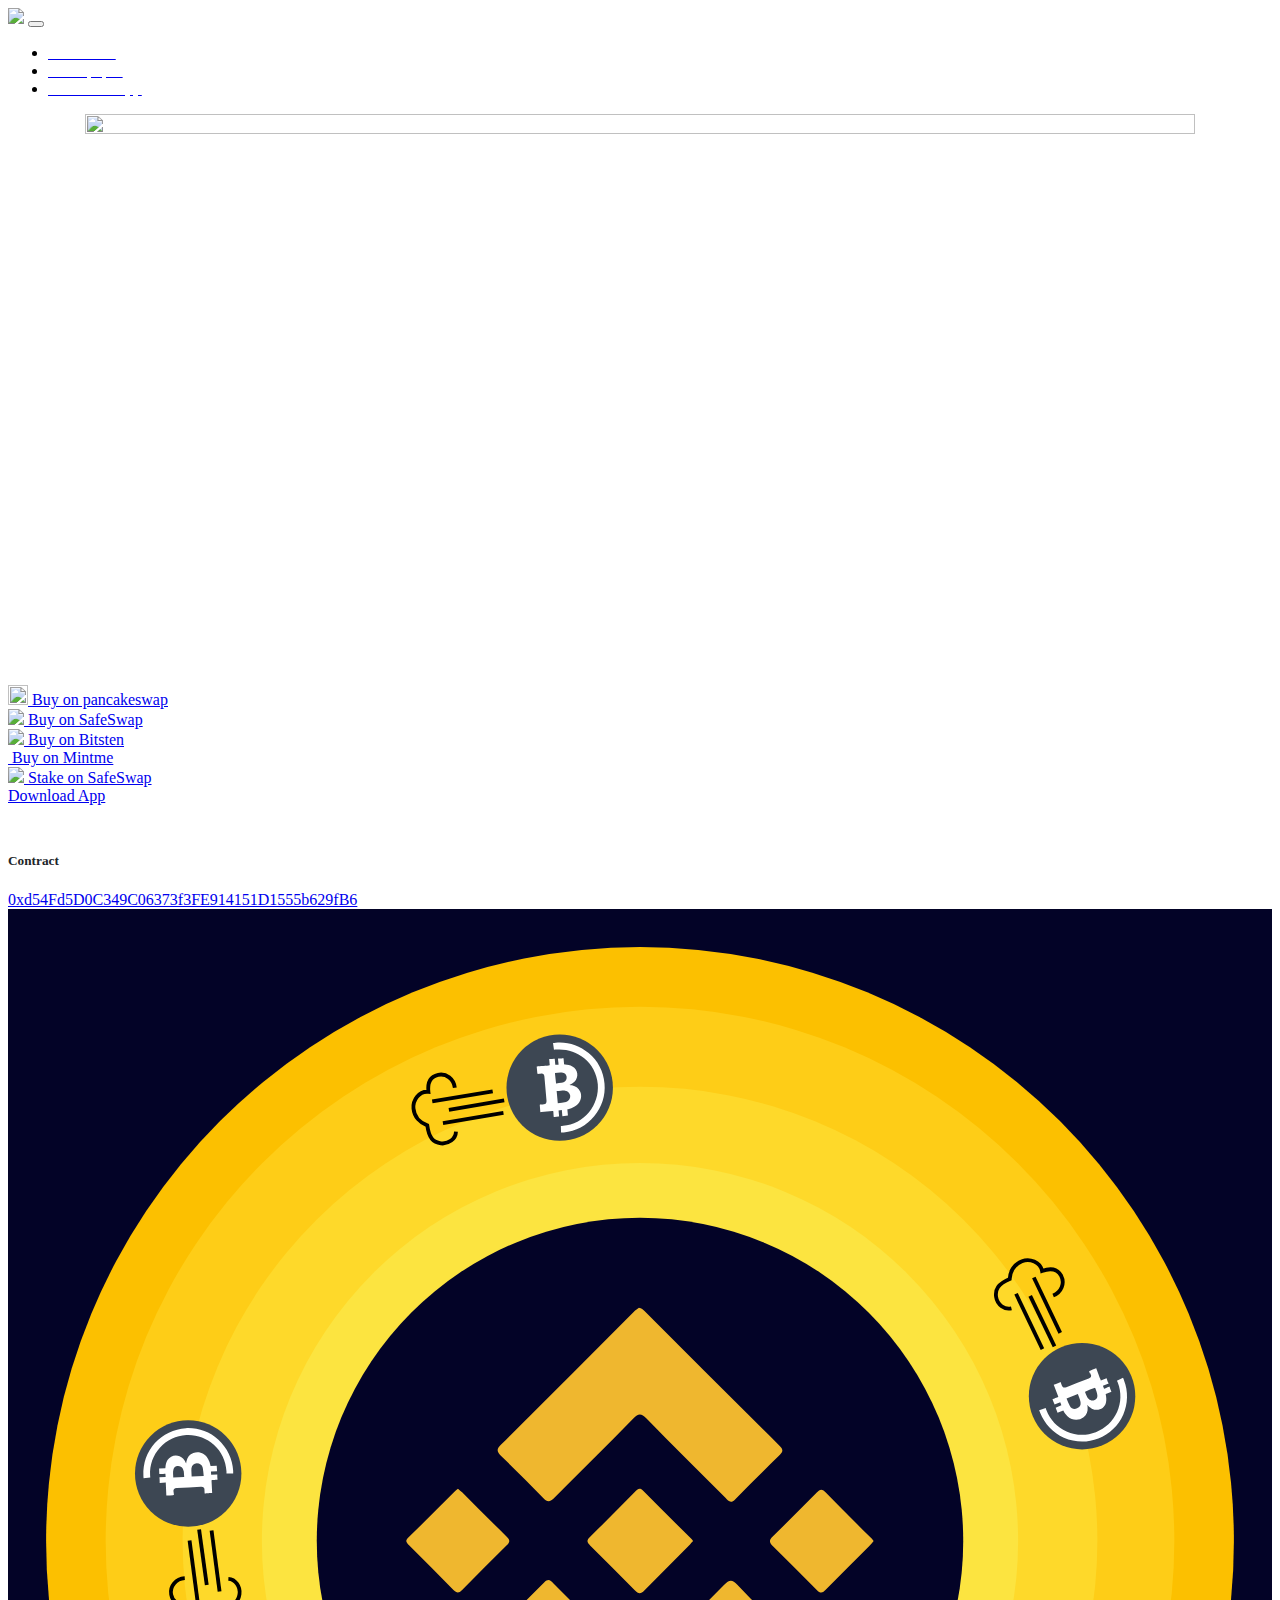
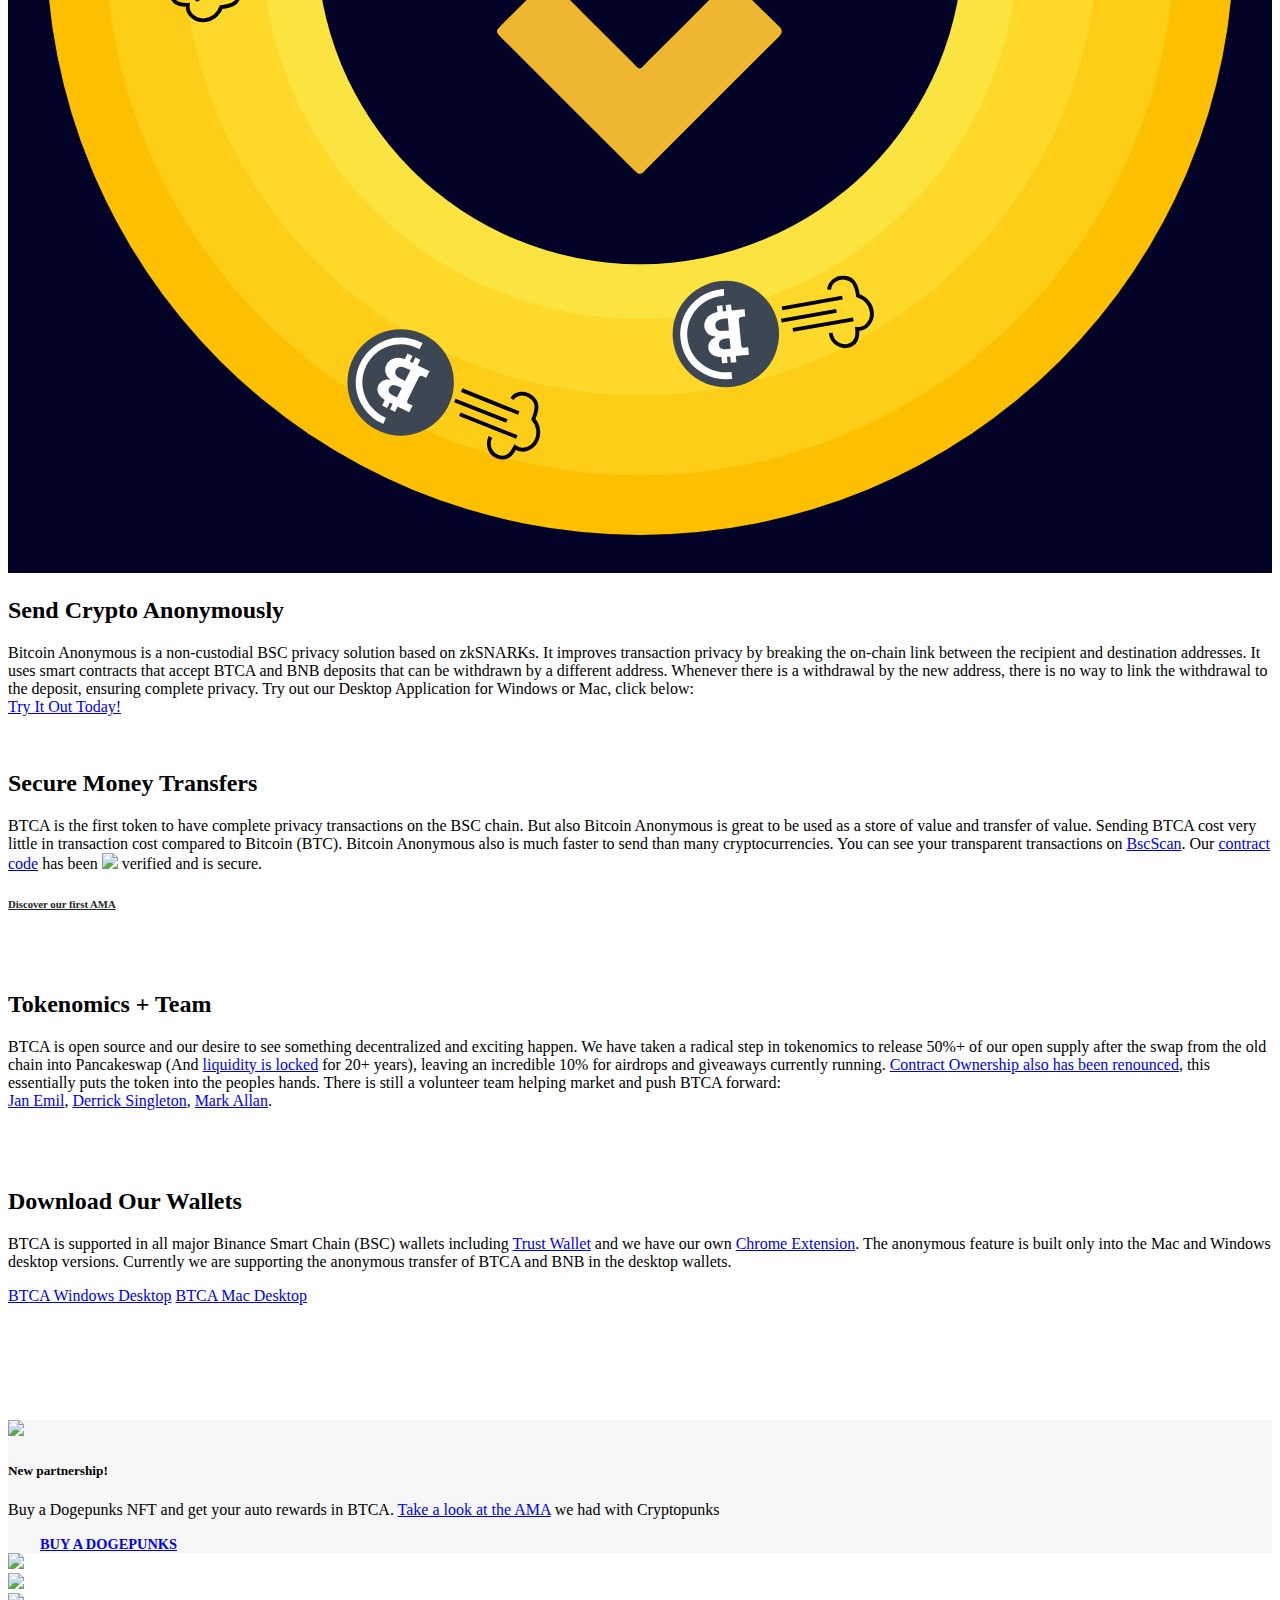
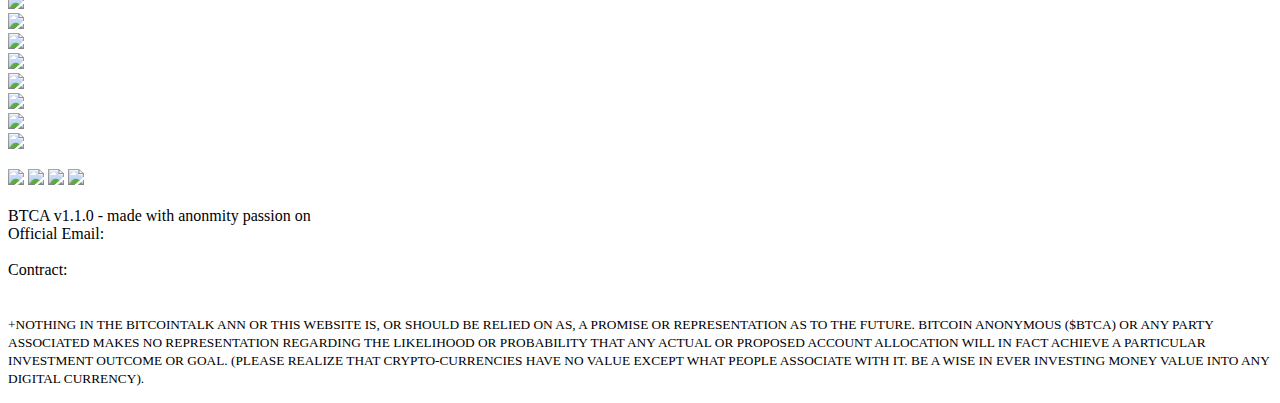
==== commit 4bf2605b: "Update index.html" ====
--- a/index.html
+++ b/index.html
@@ -174,7 +174,7 @@
 		<div class="col-lg-6">
 		  <div class="p-5">
 			<h2 class="display-4">Secure Money Transfers</h2>
-			<p>BTCA is the first token to have complete privacy transactions on the BSC chain. But also Bitcoin Anonymous is great to be used as a store of value and transfer of value. Sending BTCA cost very little in transaction cost compared to Bitcoin (BTC). Bitcoin Anonymous also is much faster to send then many cryptocurrencies. You can see your transparent transactions on <a href="https://www.bscscan.com/token/0xd54fd5d0c349c06373f3fe914151d1555b629fb6">BscScan</a>. Our <a href="https://www.bscscan.com/address/0xd54fd5d0c349c06373f3fe914151d1555b629fb6#code">contract code</a> has been <img src="img/verified.png"> verified and is secure.</p>
+			<p>BTCA is the first token to have complete privacy transactions on the BSC chain. But also Bitcoin Anonymous is great to be used as a store of value and transfer of value. Sending BTCA cost very little in transaction cost compared to Bitcoin (BTC). Bitcoin Anonymous also is much faster to send than many cryptocurrencies. You can see your transparent transactions on <a href="https://www.bscscan.com/token/0xd54fd5d0c349c06373f3fe914151d1555b629fb6">BscScan</a>. Our <a href="https://www.bscscan.com/address/0xd54fd5d0c349c06373f3fe914151d1555b629fb6#code">contract code</a> has been <img src="img/verified.png"> verified and is secure.</p>
 			<h6><a href="https://t.me/Crypto_Talkzs/768812" target="_blank" style="color: #212529; text-decoration: underline; font-weight: 600 !important;"> Discover our first AMA</a></h6>
  &nbsp;&nbsp;
 		  </div>
@@ -232,6 +232,38 @@
 	  </div>
 	</div>
   </section>
+
+
+
+  <section id="dogepunks" style="padding-top: 25px;" class="mb-5">
+	<div class="container-fluid" style="background-color: #f7f7f7;">
+	<div class="container">
+	  <div class="row align-items-center p-5">
+		<div class="col-lg-4 p-3">
+		
+			
+			<a href="https://www.doge-punks.io/"  target="_blank"><img src="https://www.doge-punks.io/img/logo-new.png" style="max-width:100%; width: 300px;"></a>
+		
+		
+
+
+			</div>
+			<div class="col-lg-5 p-3">
+				<h5 class="mb-3">New partnership!</h5>
+				<p>Buy a Dogepunks NFT and get your auto rewards in BTCA. <a href="https://t.me/btcanonymous/20259" target="_blank">Take a look at the AMA</a> we had with Cryptopunks</p>
+				
+			</div>
+			<div class="col-lg-3 ">
+				
+				<a href="https://www.doge-punks.io/" target="_blank" class="btn btn-primary rounded-pill mt-2" style="text-transform:uppercase; font-weight:700; font-size: .9rem;padding:1rem 2rem;">
+					Buy a Dogepunks</a> 
+				
+			</div>
+		</div>
+	</div>
+	</div>
+</section>
+  
 
 
 
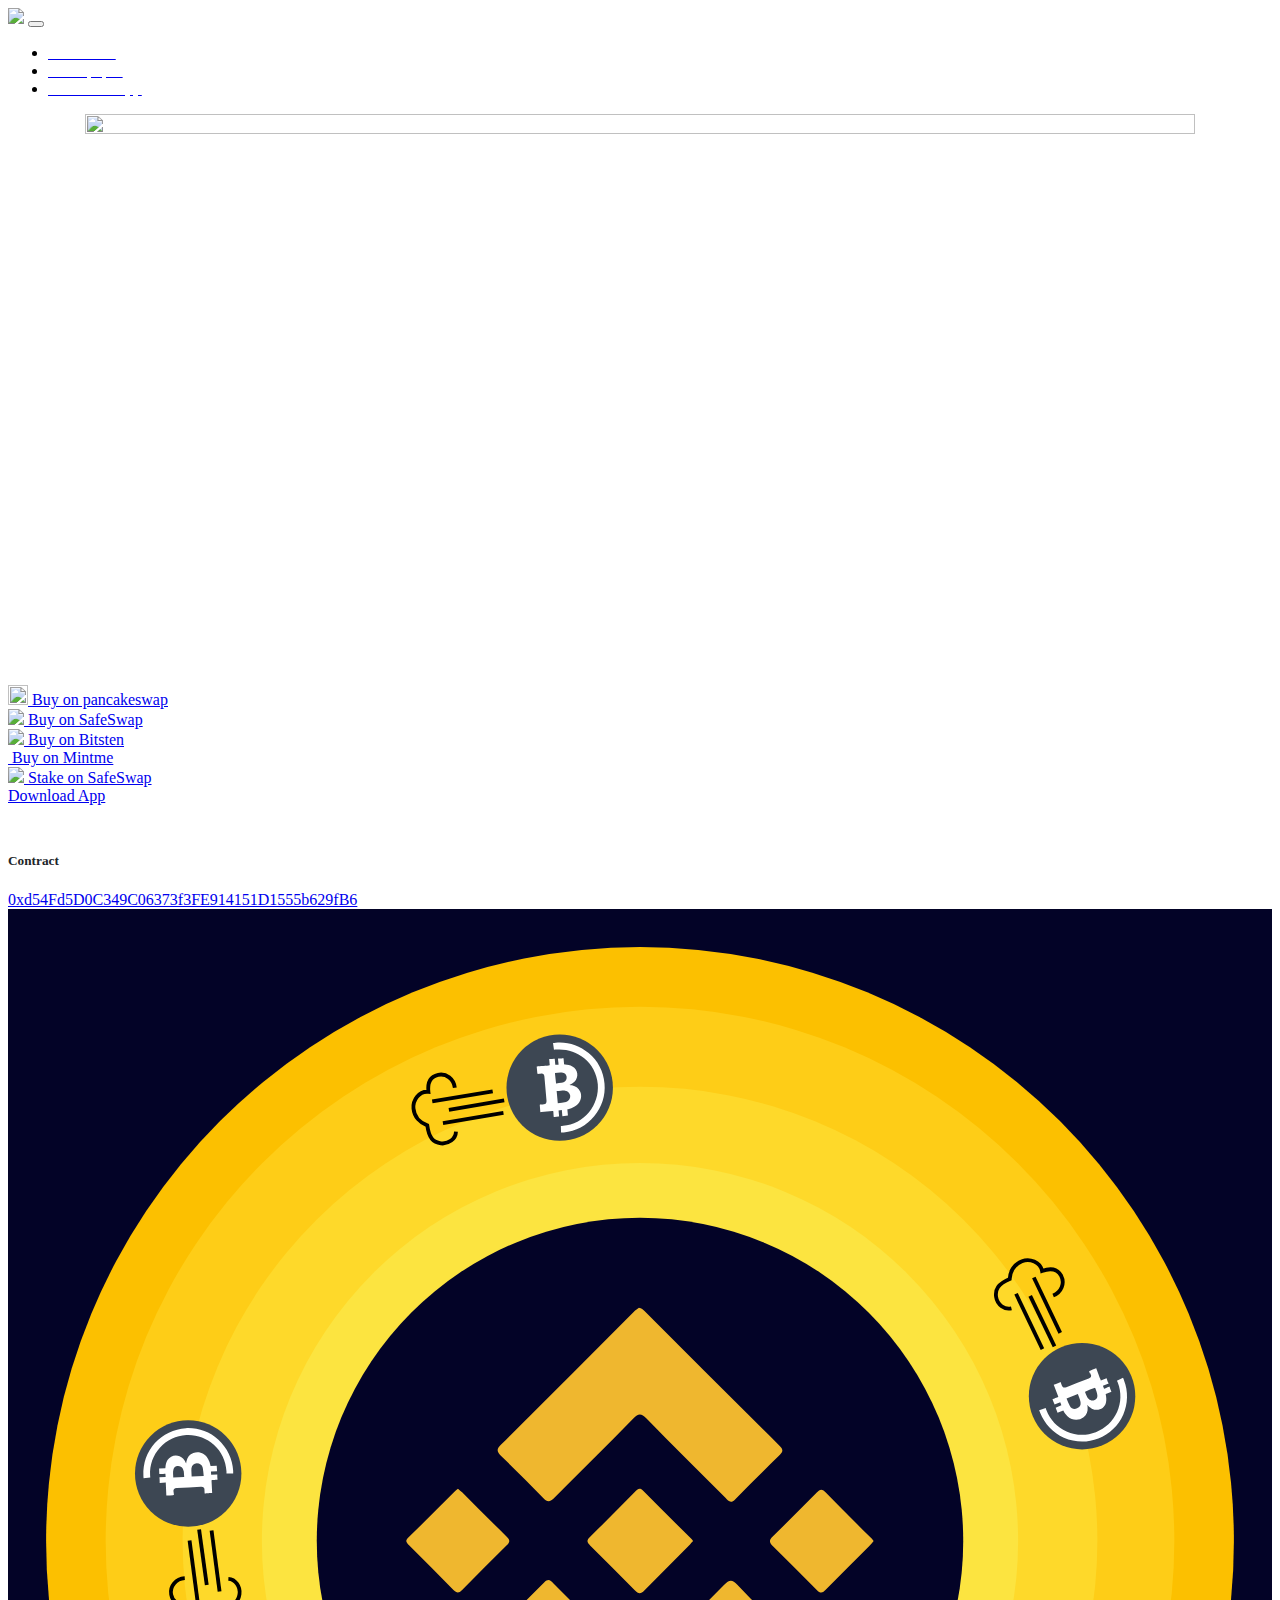
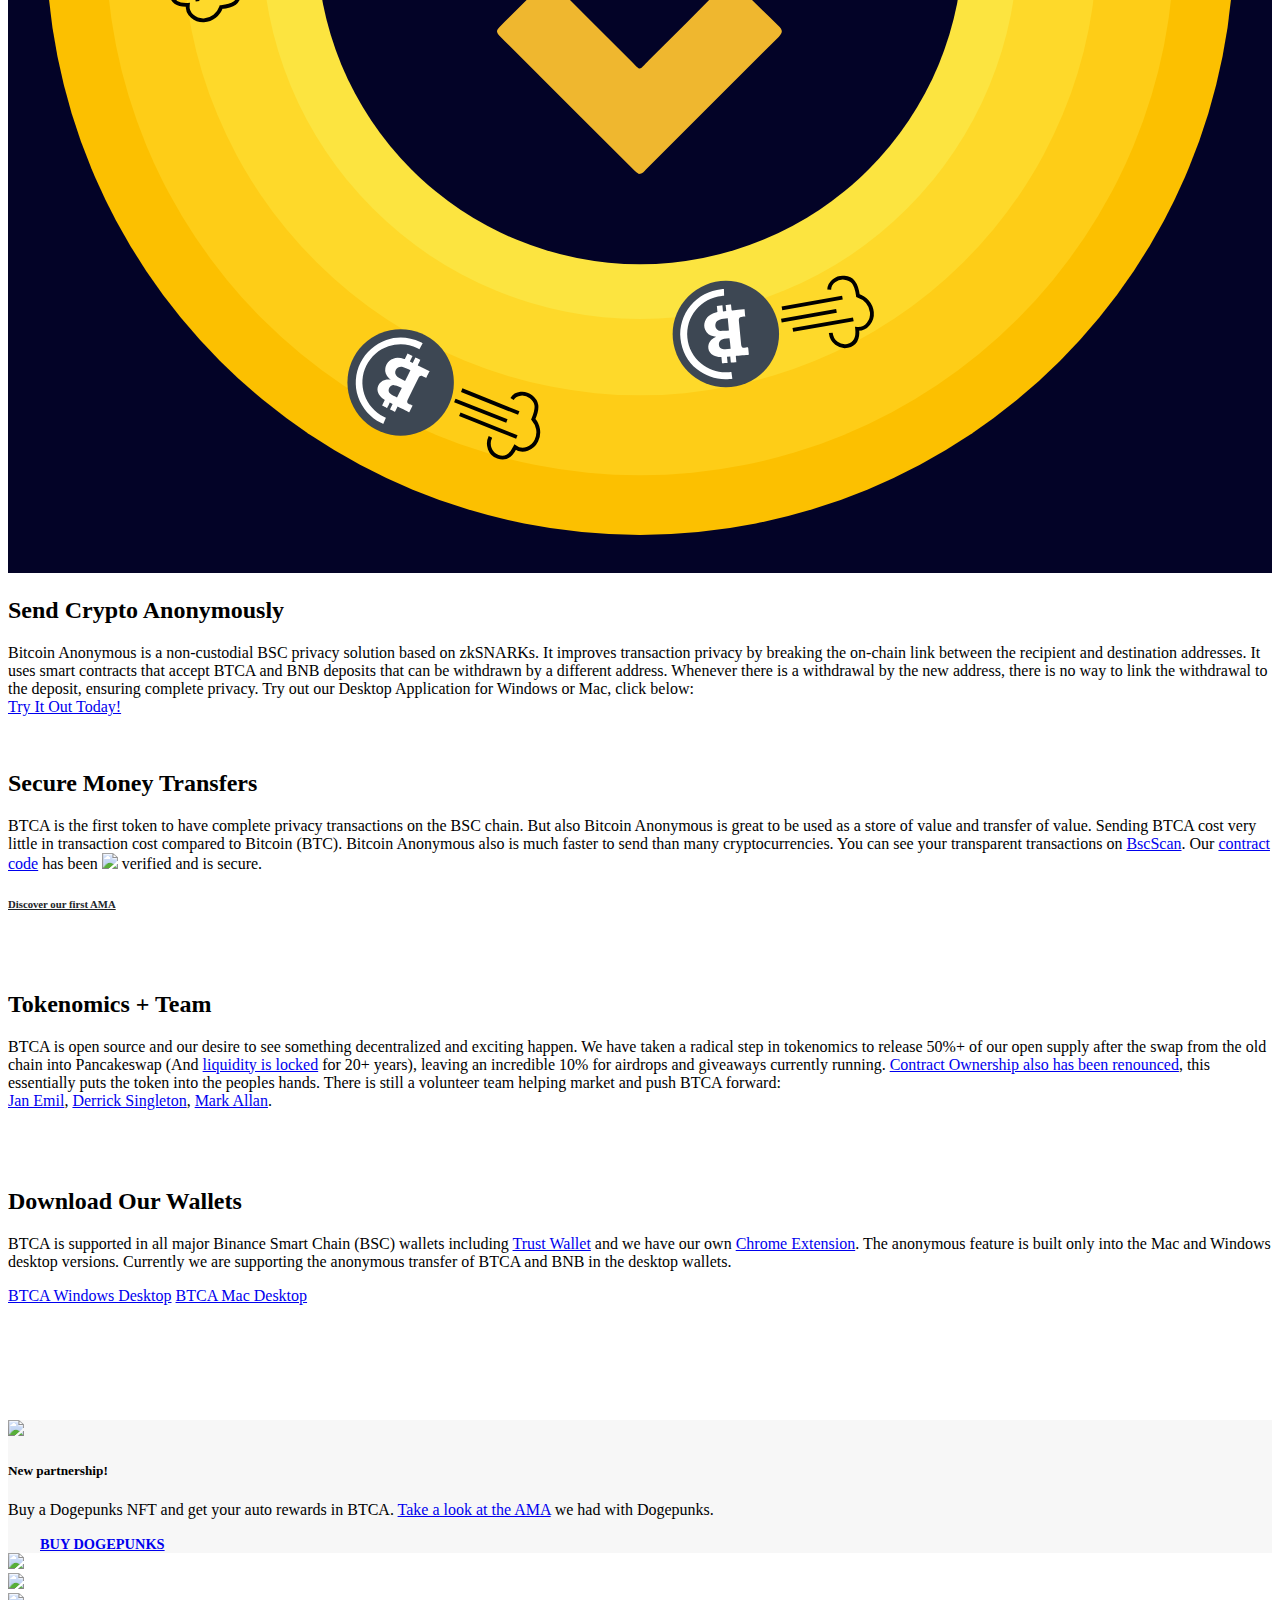
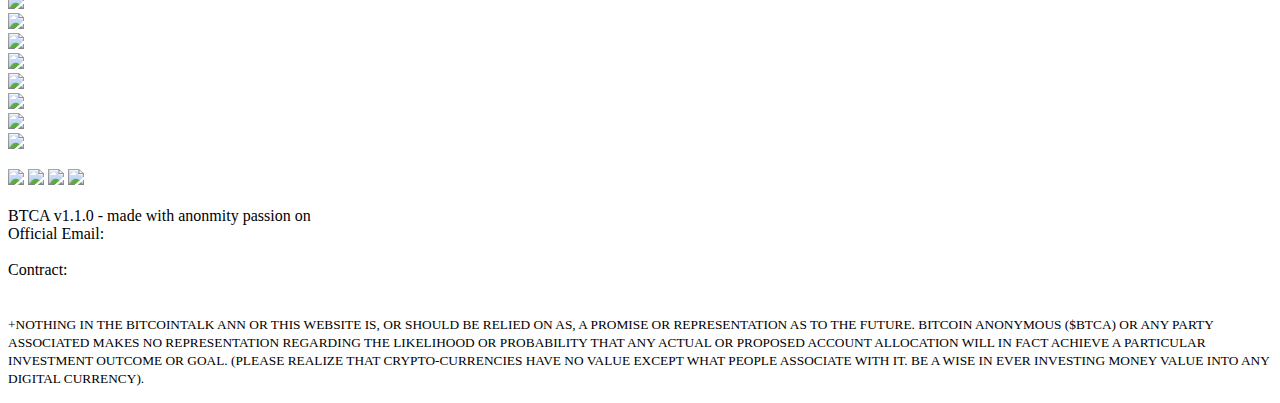
==== commit 1b739d77: "Update index.html" ====
--- a/index.html
+++ b/index.html
@@ -250,13 +250,13 @@
 			</div>
 			<div class="col-lg-5 p-3">
 				<h5 class="mb-3">New partnership!</h5>
-				<p>Buy a Dogepunks NFT and get your auto rewards in BTCA. <a href="https://t.me/btcanonymous/20259" target="_blank">Take a look at the AMA</a> we had with Cryptopunks</p>
+				<p>Buy a Dogepunks NFT and get your auto rewards in BTCA. <a href="https://t.me/btcanonymous/20259" target="_blank">Take a look at the AMA</a> we had with Dogepunks.</p>
 				
 			</div>
 			<div class="col-lg-3 ">
 				
 				<a href="https://www.doge-punks.io/" target="_blank" class="btn btn-primary rounded-pill mt-2" style="text-transform:uppercase; font-weight:700; font-size: .9rem;padding:1rem 2rem;">
-					Buy a Dogepunks</a> 
+					Buy Dogepunks</a> 
 				
 			</div>
 		</div>
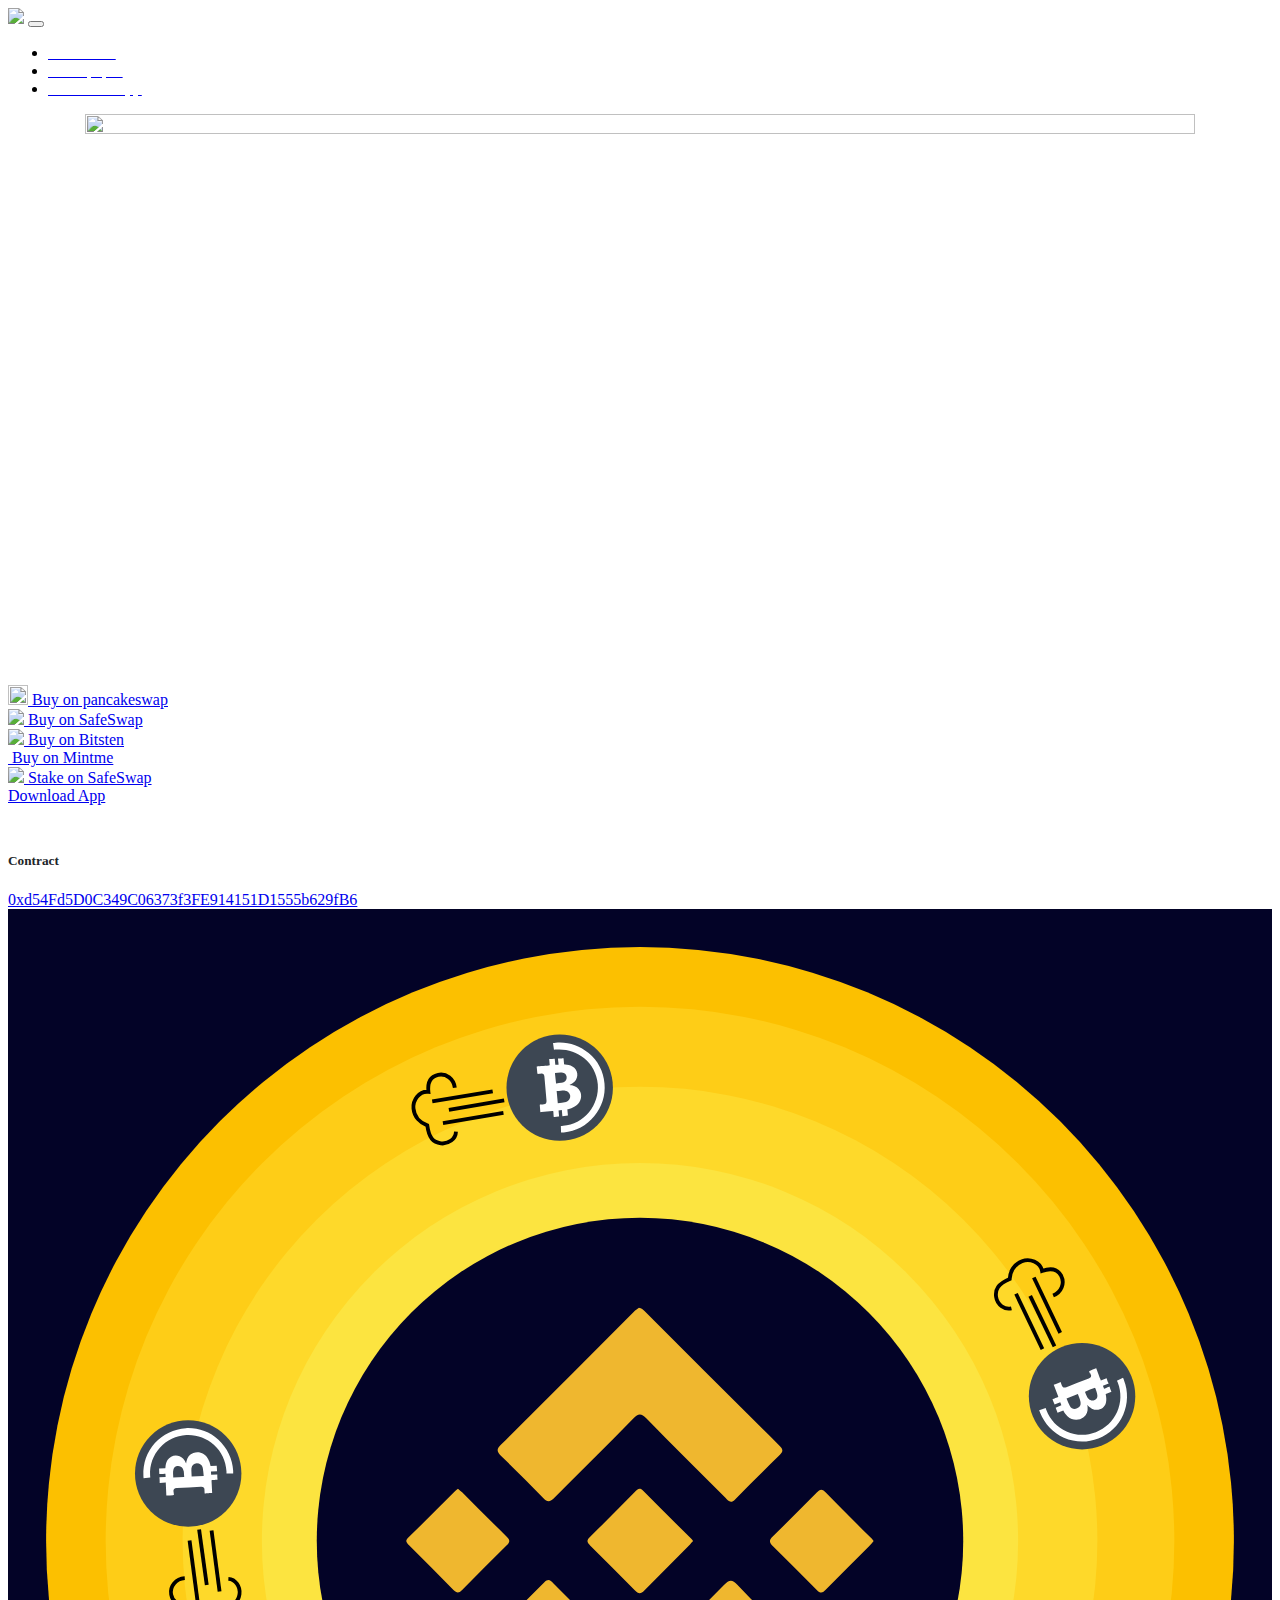
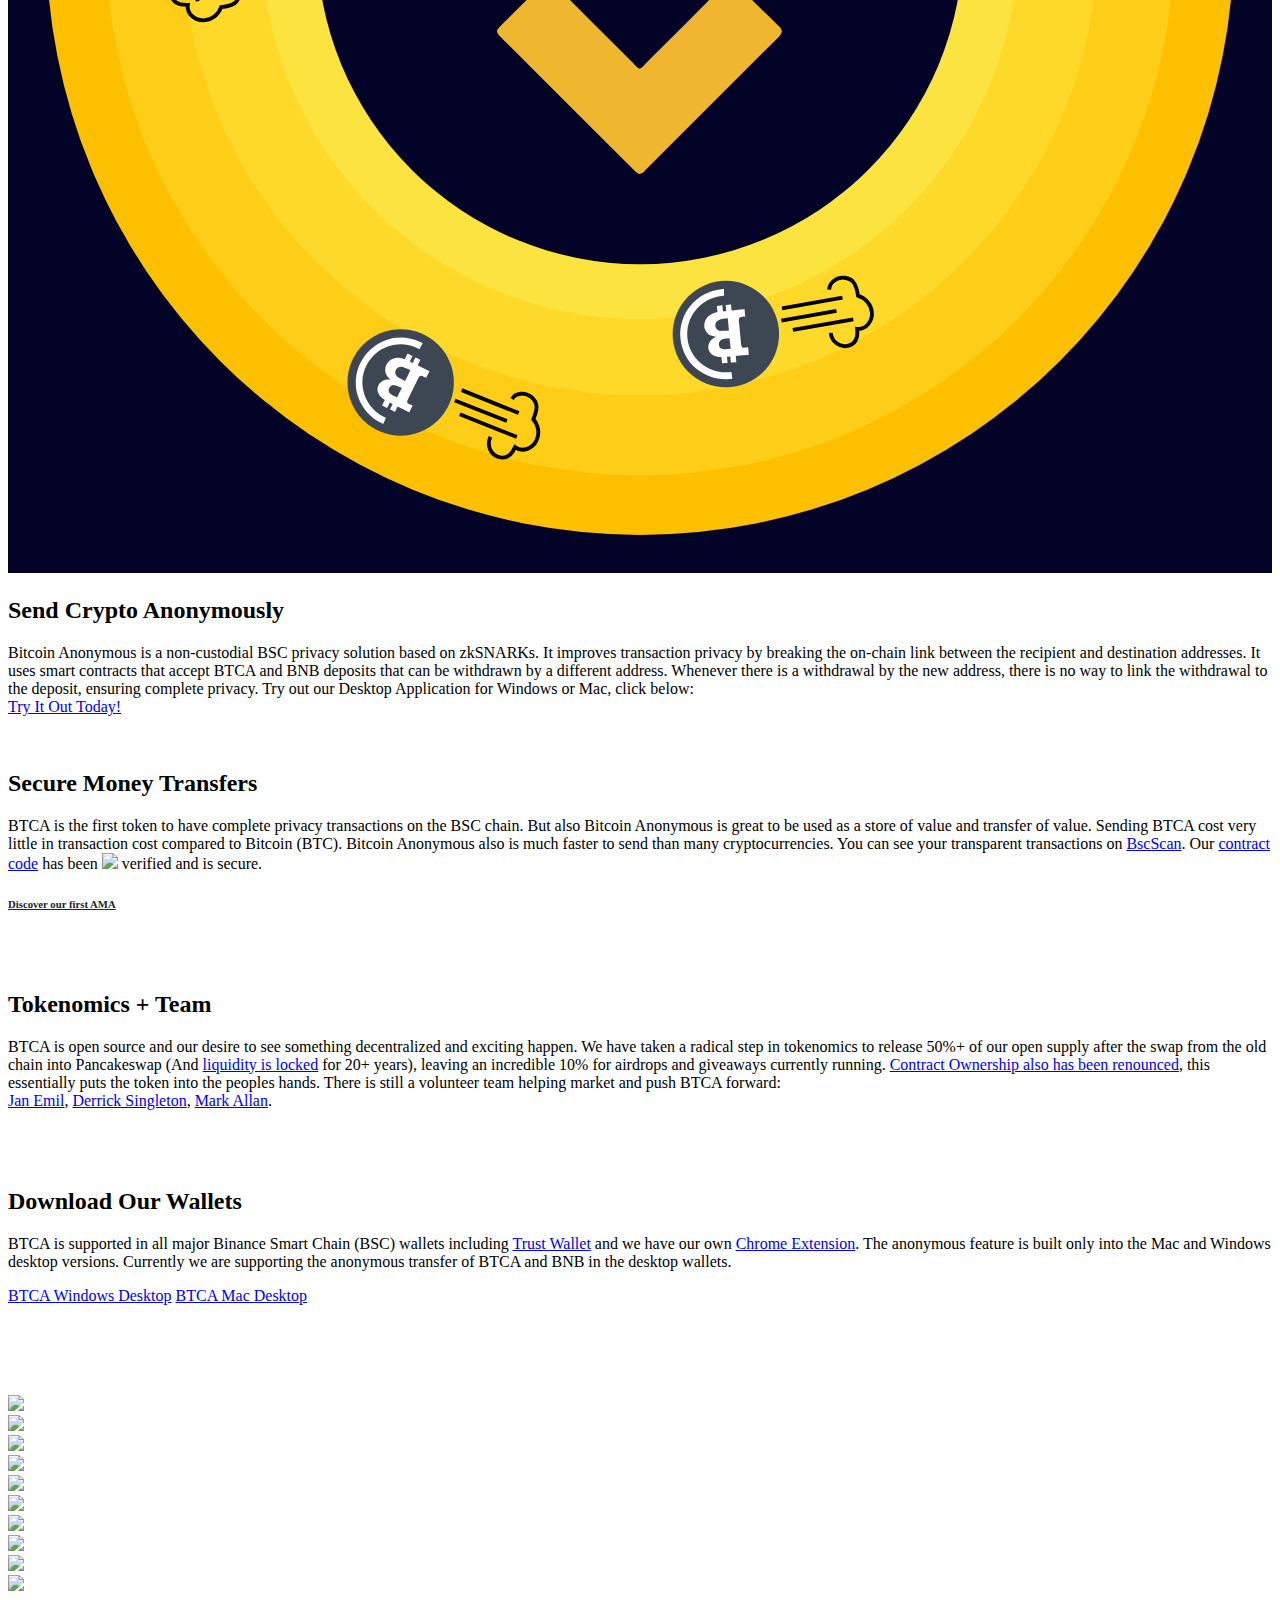
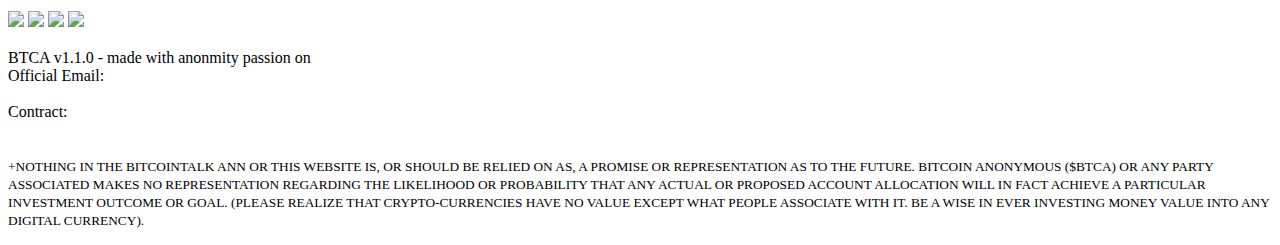
==== commit 481e060e: "Update index.html" ====
--- a/index.html
+++ b/index.html
@@ -234,35 +234,6 @@
   </section>
 
 
-
-  <section id="dogepunks" style="padding-top: 25px;" class="mb-5">
-	<div class="container-fluid" style="background-color: #f7f7f7;">
-	<div class="container">
-	  <div class="row align-items-center p-5">
-		<div class="col-lg-4 p-3">
-		
-			
-			<a href="https://www.doge-punks.io/"  target="_blank"><img src="https://www.doge-punks.io/img/logo-new.png" style="max-width:100%; width: 300px;"></a>
-		
-		
-
-
-			</div>
-			<div class="col-lg-5 p-3">
-				<h5 class="mb-3">New partnership!</h5>
-				<p>Buy a Dogepunks NFT and get your auto rewards in BTCA. <a href="https://t.me/btcanonymous/20259" target="_blank">Take a look at the AMA</a> we had with Dogepunks.</p>
-				
-			</div>
-			<div class="col-lg-3 ">
-				
-				<a href="https://www.doge-punks.io/" target="_blank" class="btn btn-primary rounded-pill mt-2" style="text-transform:uppercase; font-weight:700; font-size: .9rem;padding:1rem 2rem;">
-					Buy Dogepunks</a> 
-				
-			</div>
-		</div>
-	</div>
-	</div>
-</section>
   
 
 
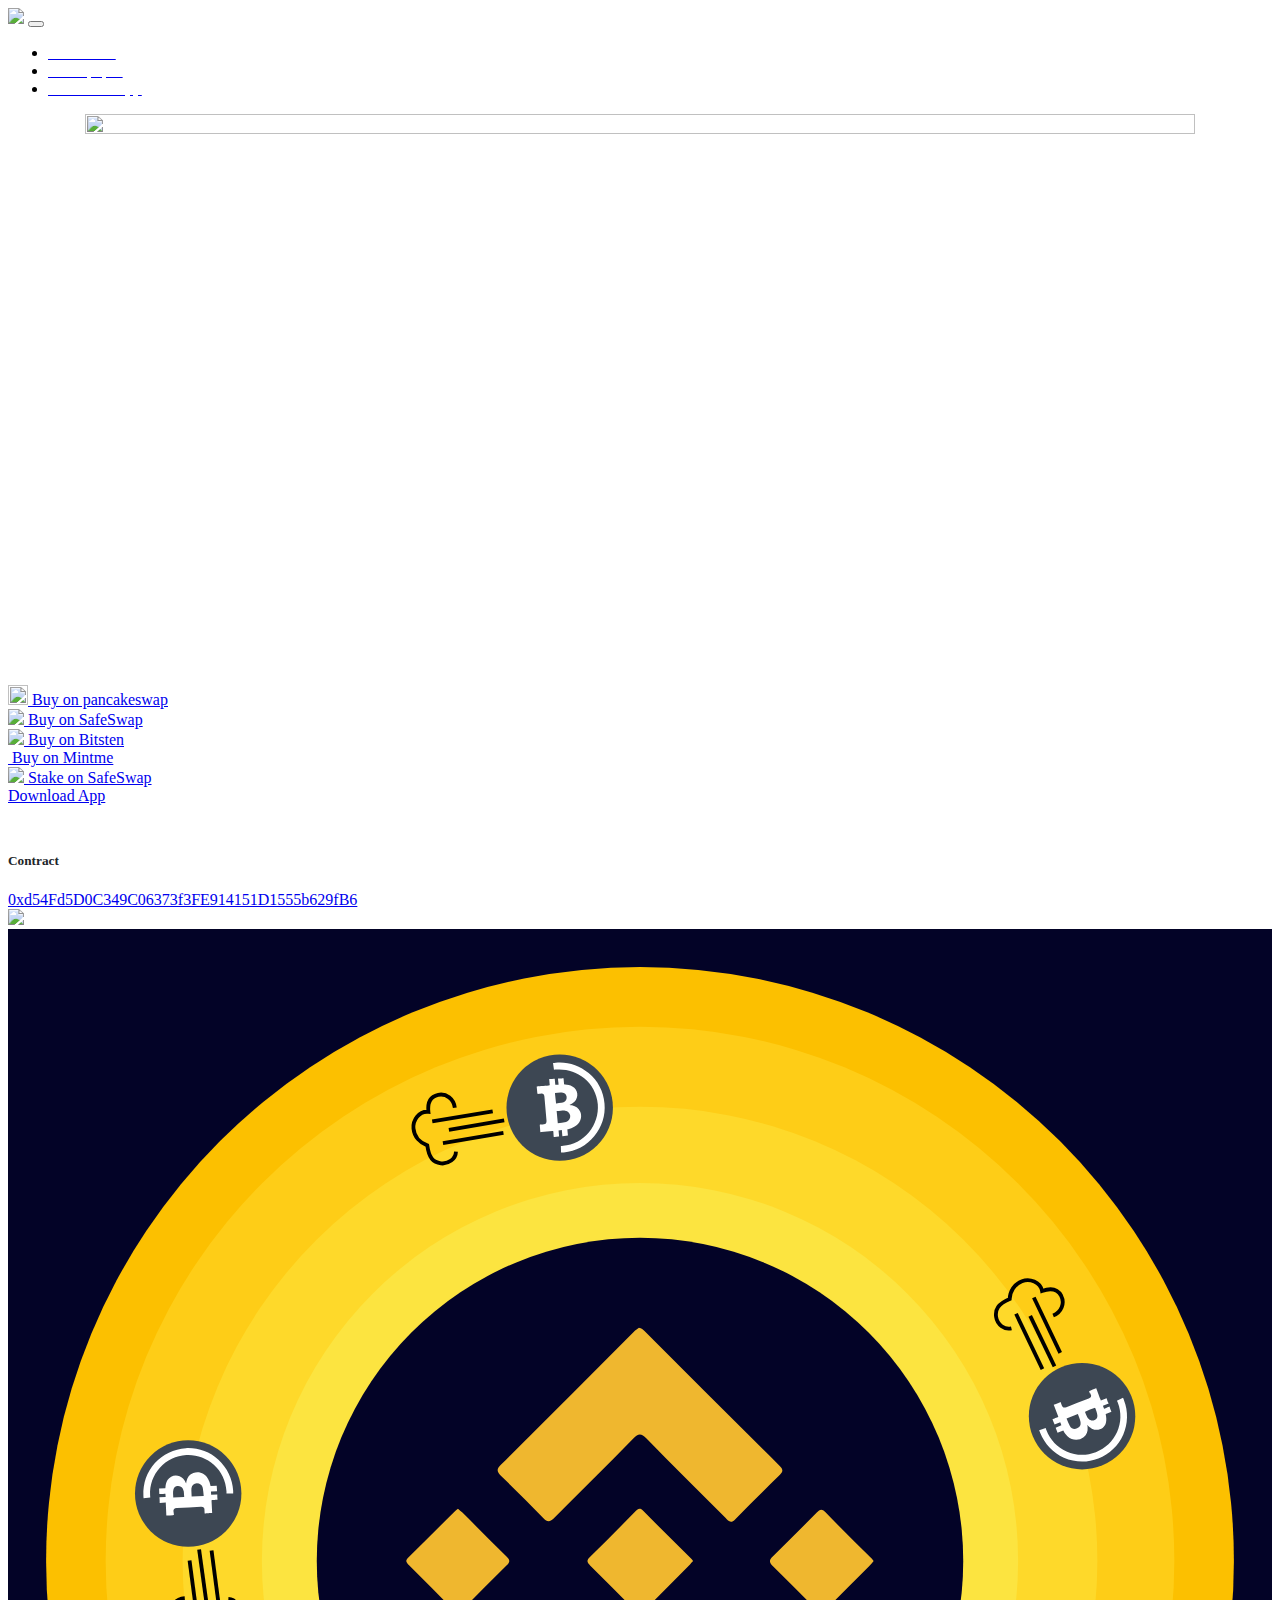
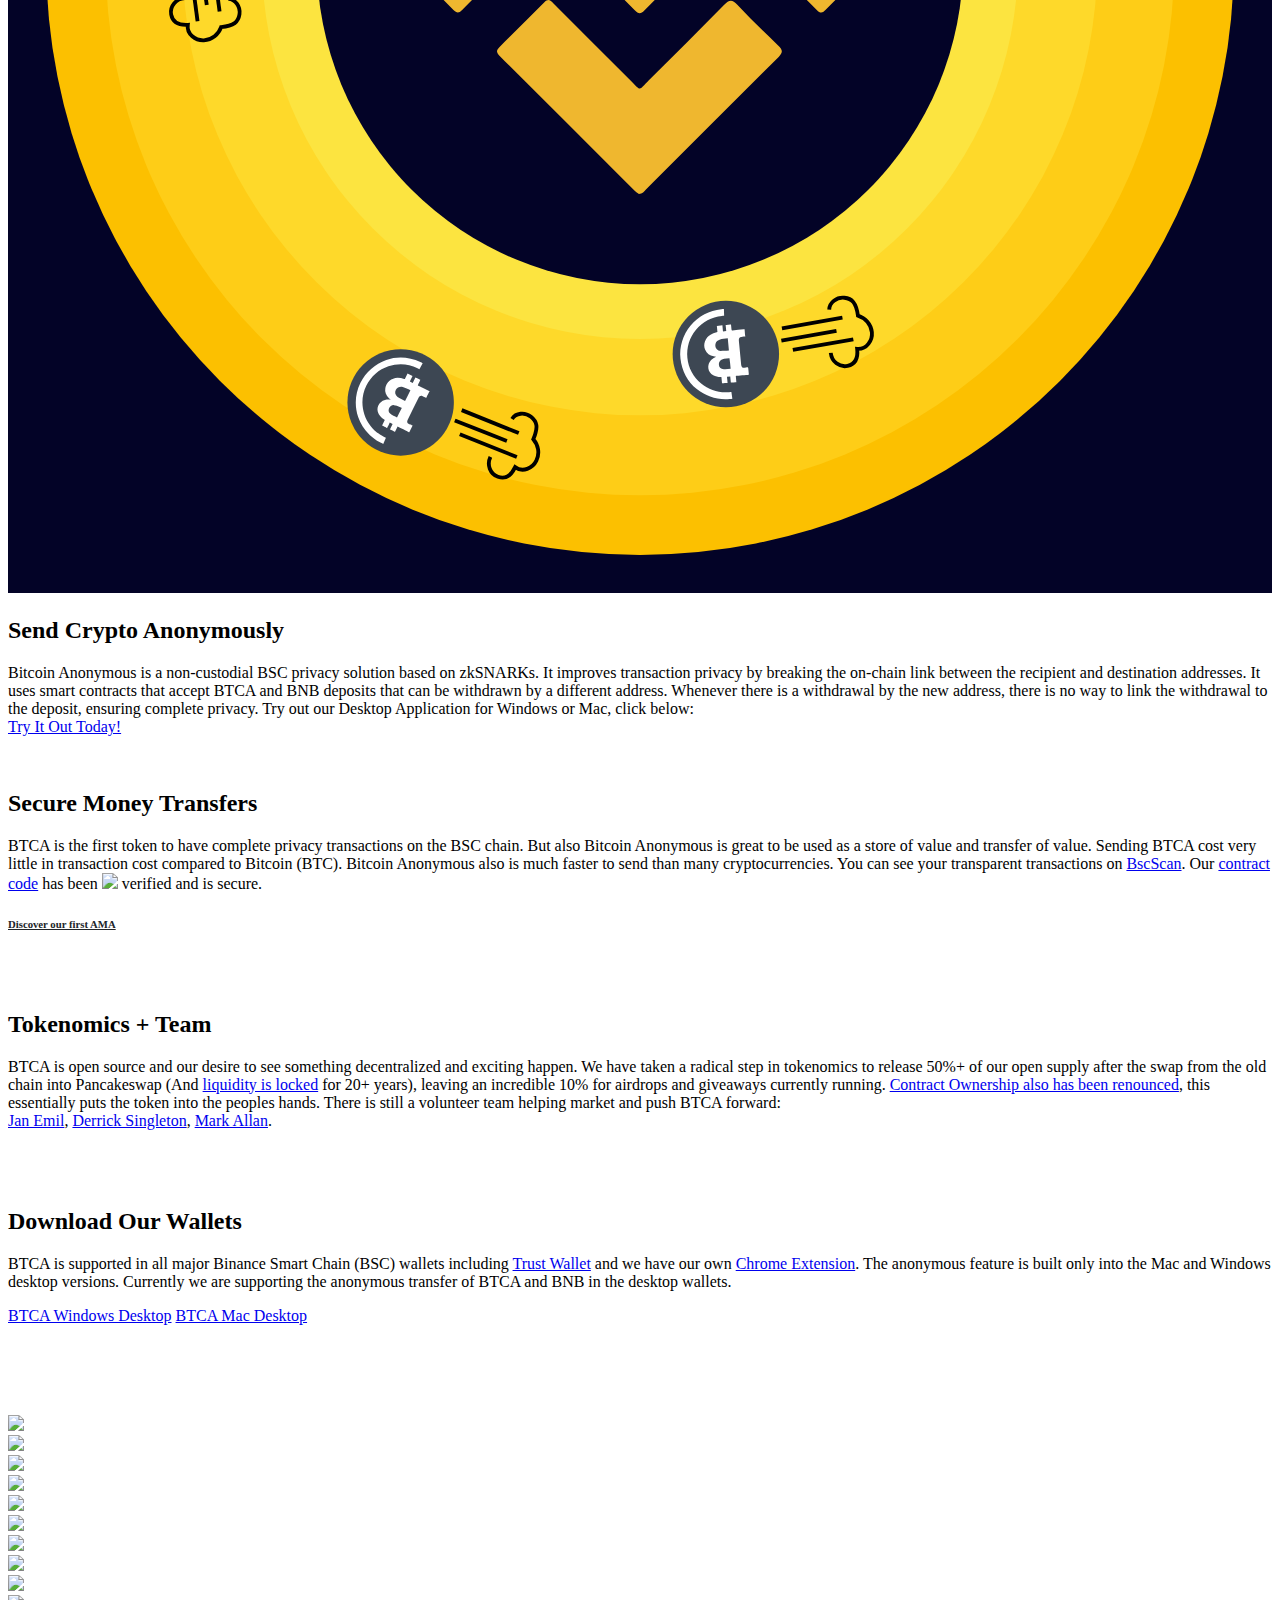
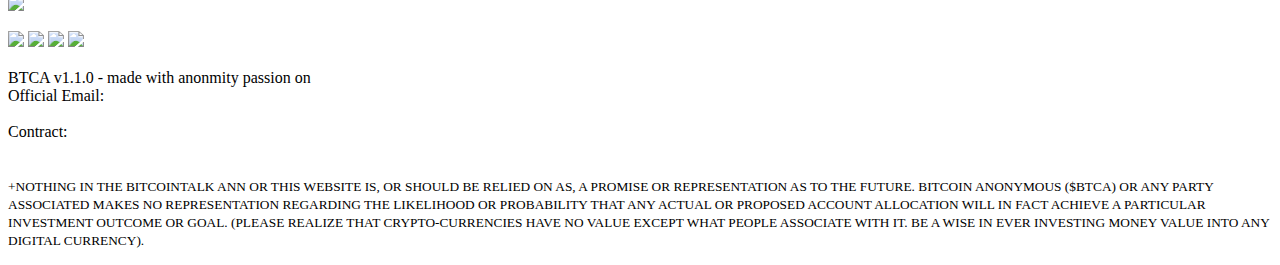
==== commit 0bda19f1: "commit on 'master'" ====
--- a/index.html
+++ b/index.html
@@ -134,6 +134,10 @@
 				 <a href="https://www.bscscan.com/address/0xd54fd5d0c349c06373f3fe914151d1555b629fb6#code"  target="_blank" class="contract-address">0xd54Fd5D0C349C06373f3FE914151D1555b629fB6</a>
 				 
 			 </div>
+			 <div class="mt-4"> 
+				 <a href="https://audit.sc/wp-content/uploads/2021/11/BTCA_Audit_Passed-.pdf" target="_blank"><img src="https://audit.sc/wp-content/uploads/2021/09/Reviewed-by-AUDIT-SC.png" style="width: 200px; max-width:100%;"></a>
+
+			 </div>
 	  </div>
 	</div>
 	<div class="bg-circle-1 bg-circle"></div>
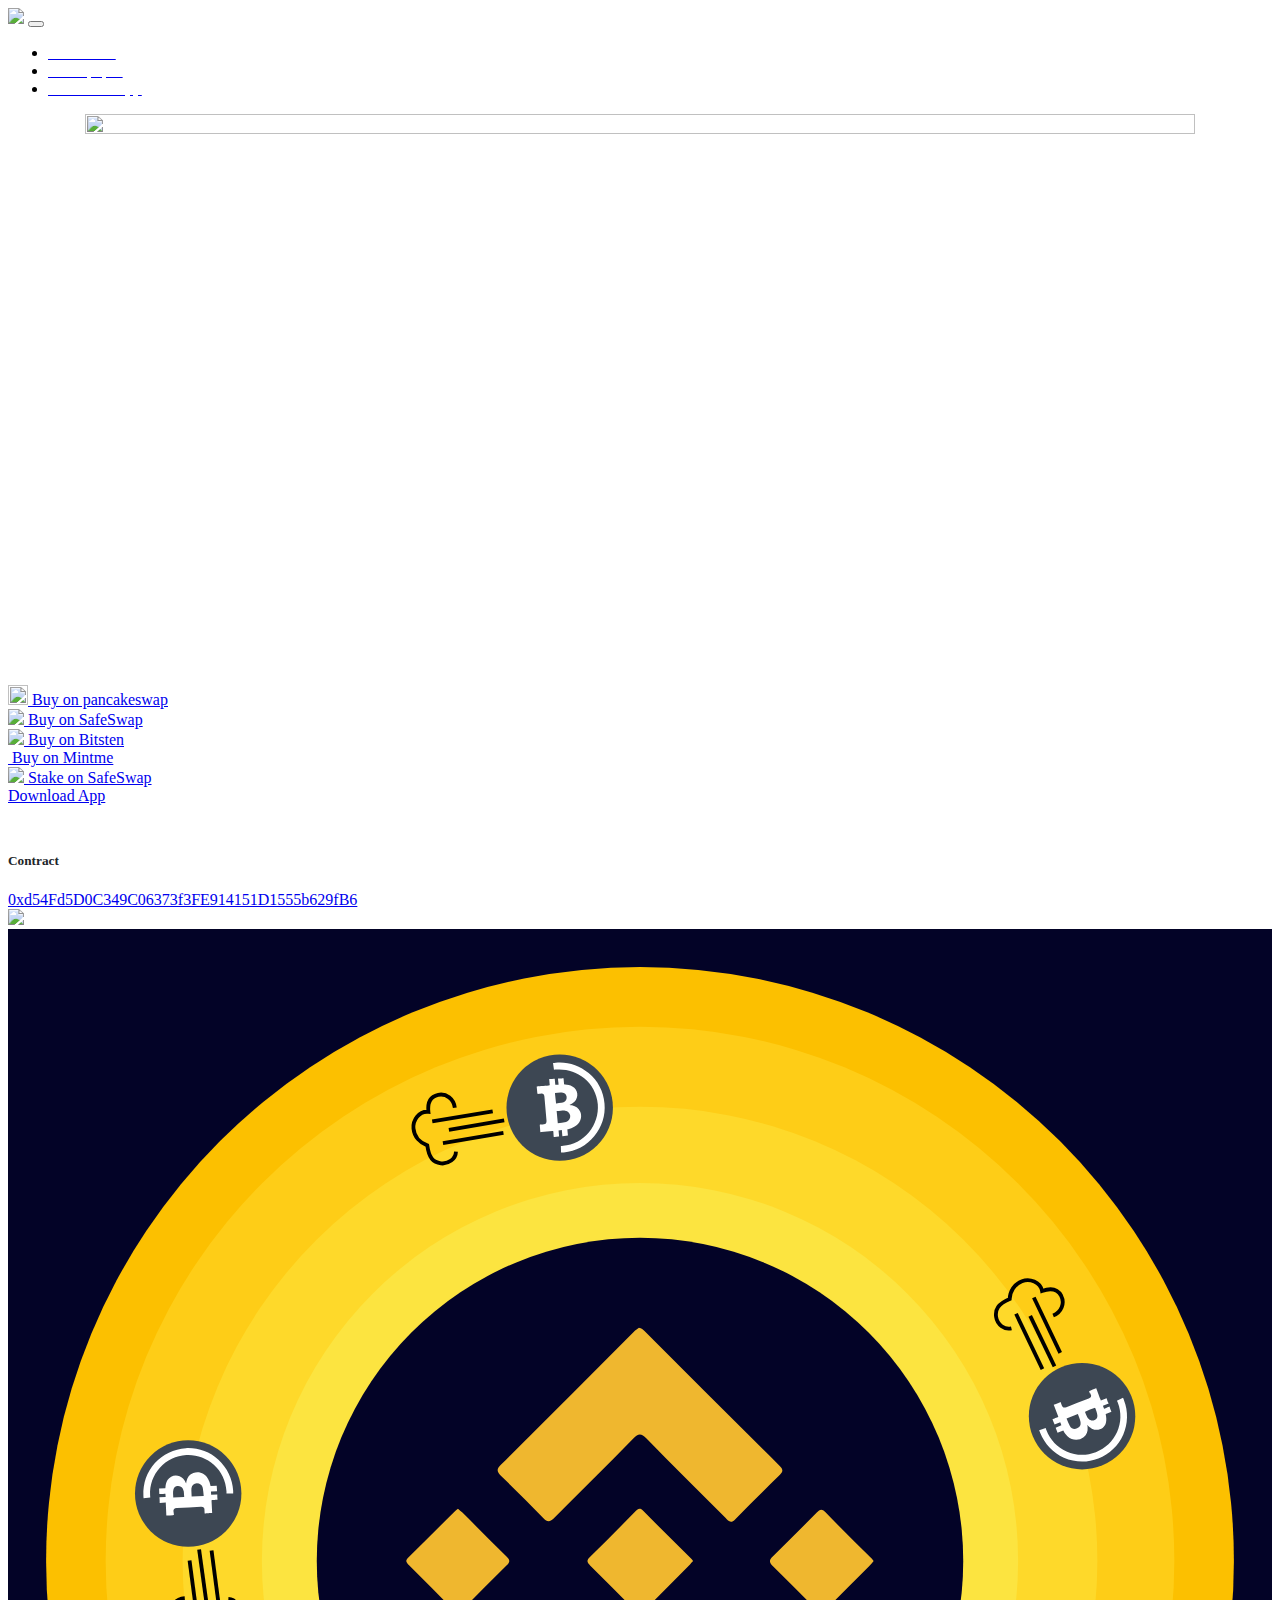
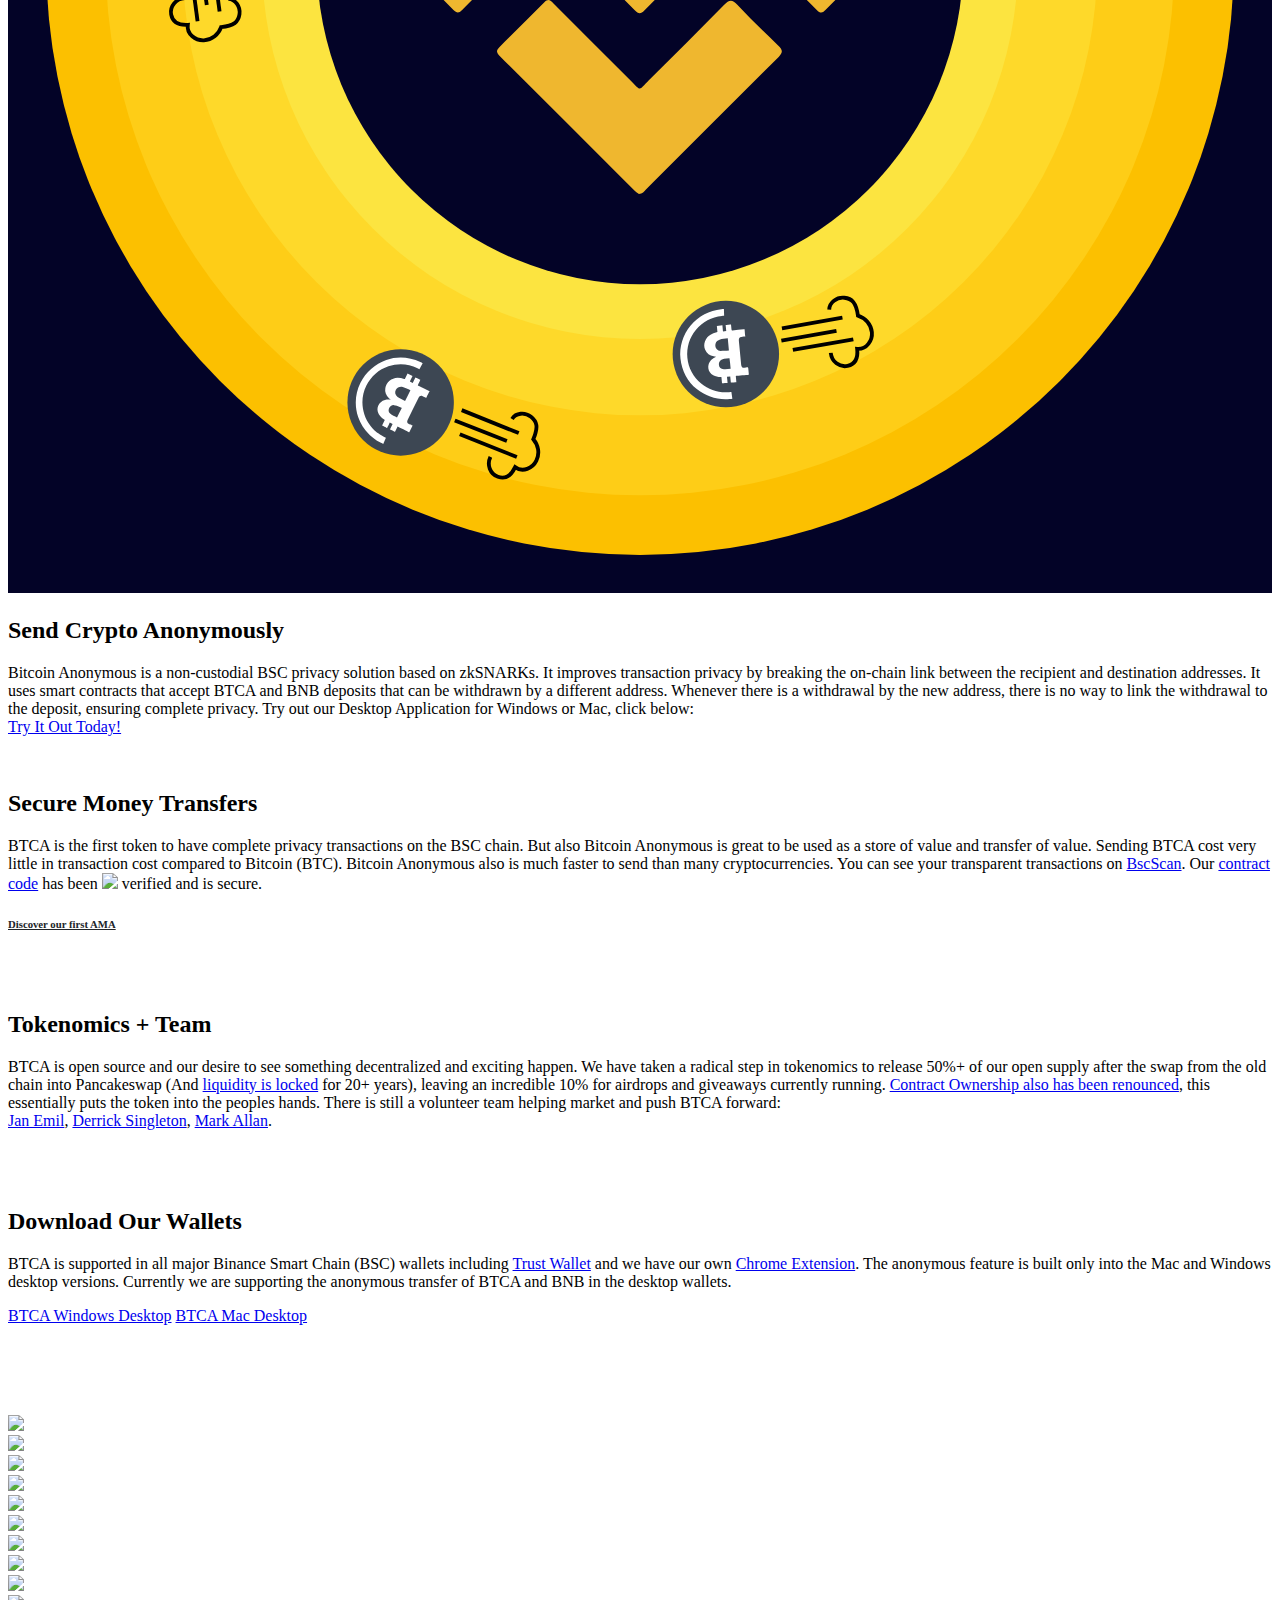
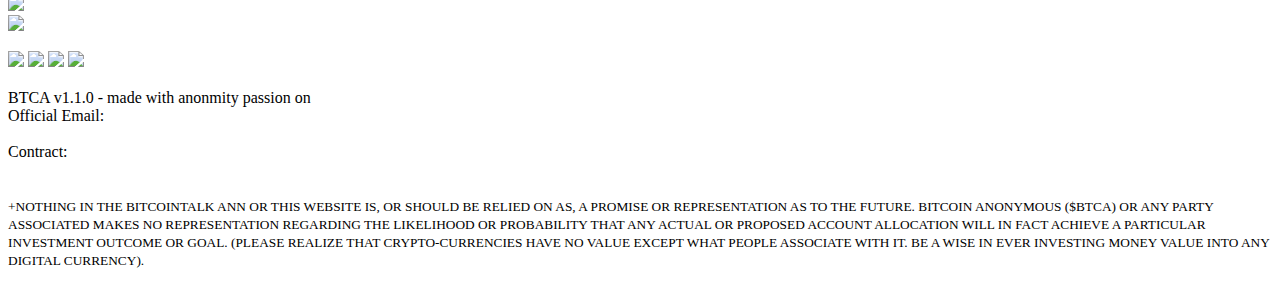
==== commit 5a086a9c: "Added blockspot logo" ====
--- a/index.html
+++ b/index.html
@@ -293,14 +293,17 @@
 	
 	<div class="row logo-links-row px-5 py-5">
 
-	
-		<div class="  col-sm-12 col-lg-6 align-middle text-center logo-col" >
+		<div class="  col-sm-12 col-lg-4 align-middle text-center logo-col" >
+			<a href="https://blockspot.io/coin/bitcoin-anonymous/" target="_blank"><img src="img/blockspot-logo.jpg"></a>
+	 	 </div>
+
+		<div class="  col-sm-12 col-lg-4 align-middle text-center logo-col" >
 			  <a href="https://www.livecoinwatch.com/price/BitcoinAnonymous-BTCA" target="_blank"><img src="img/livecoinwatch-logo.svg"></a>
 		</div>
 
 
 
-		<div class="  col-sm-12 col-lg-6 align-middle text-center logo-col" >
+		<div class="  col-sm-12 col-lg-4 align-middle text-center logo-col" >
 			<a href="https://poocoin.app/tokens/0xd54fd5d0c349c06373f3fe914151d1555b629fb6" target="_blank"><img src="img/poocoin-logo.png" style="max-width:200px;"></a>
 		</div>
 		</div>
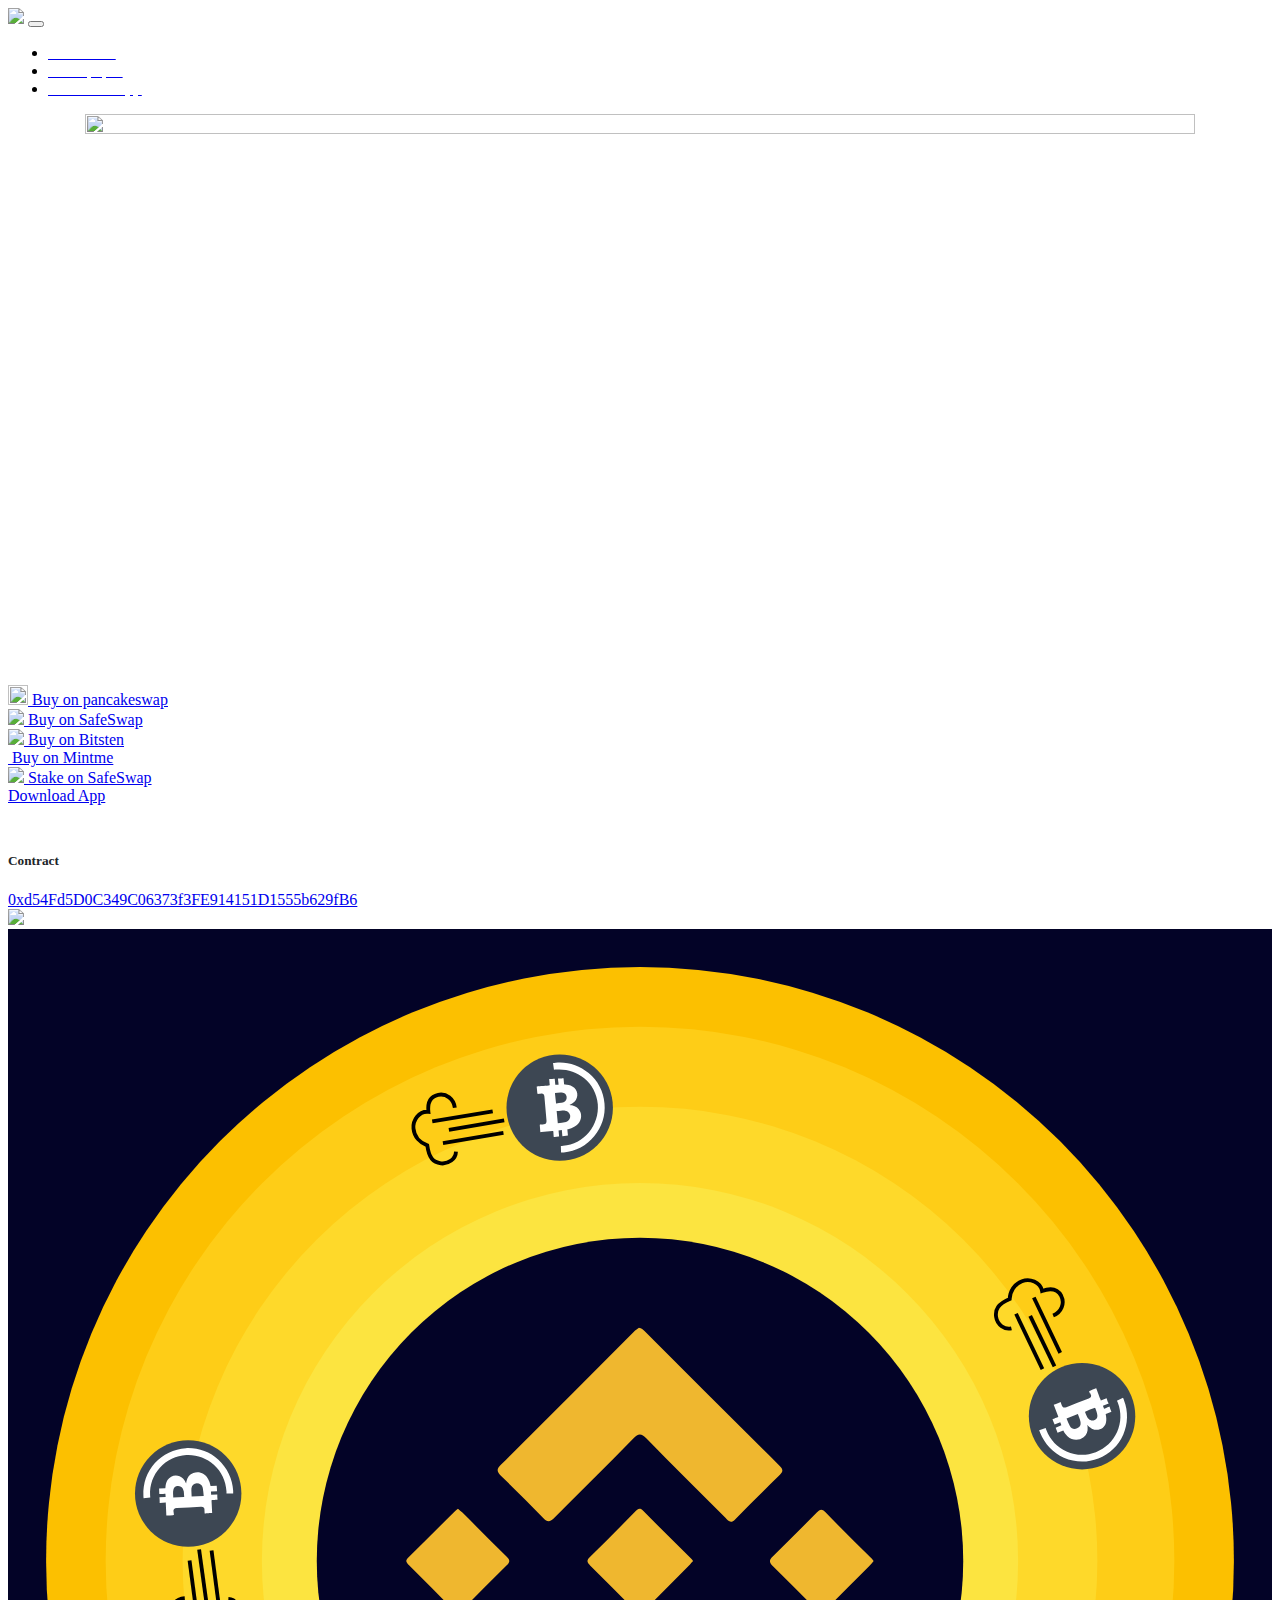
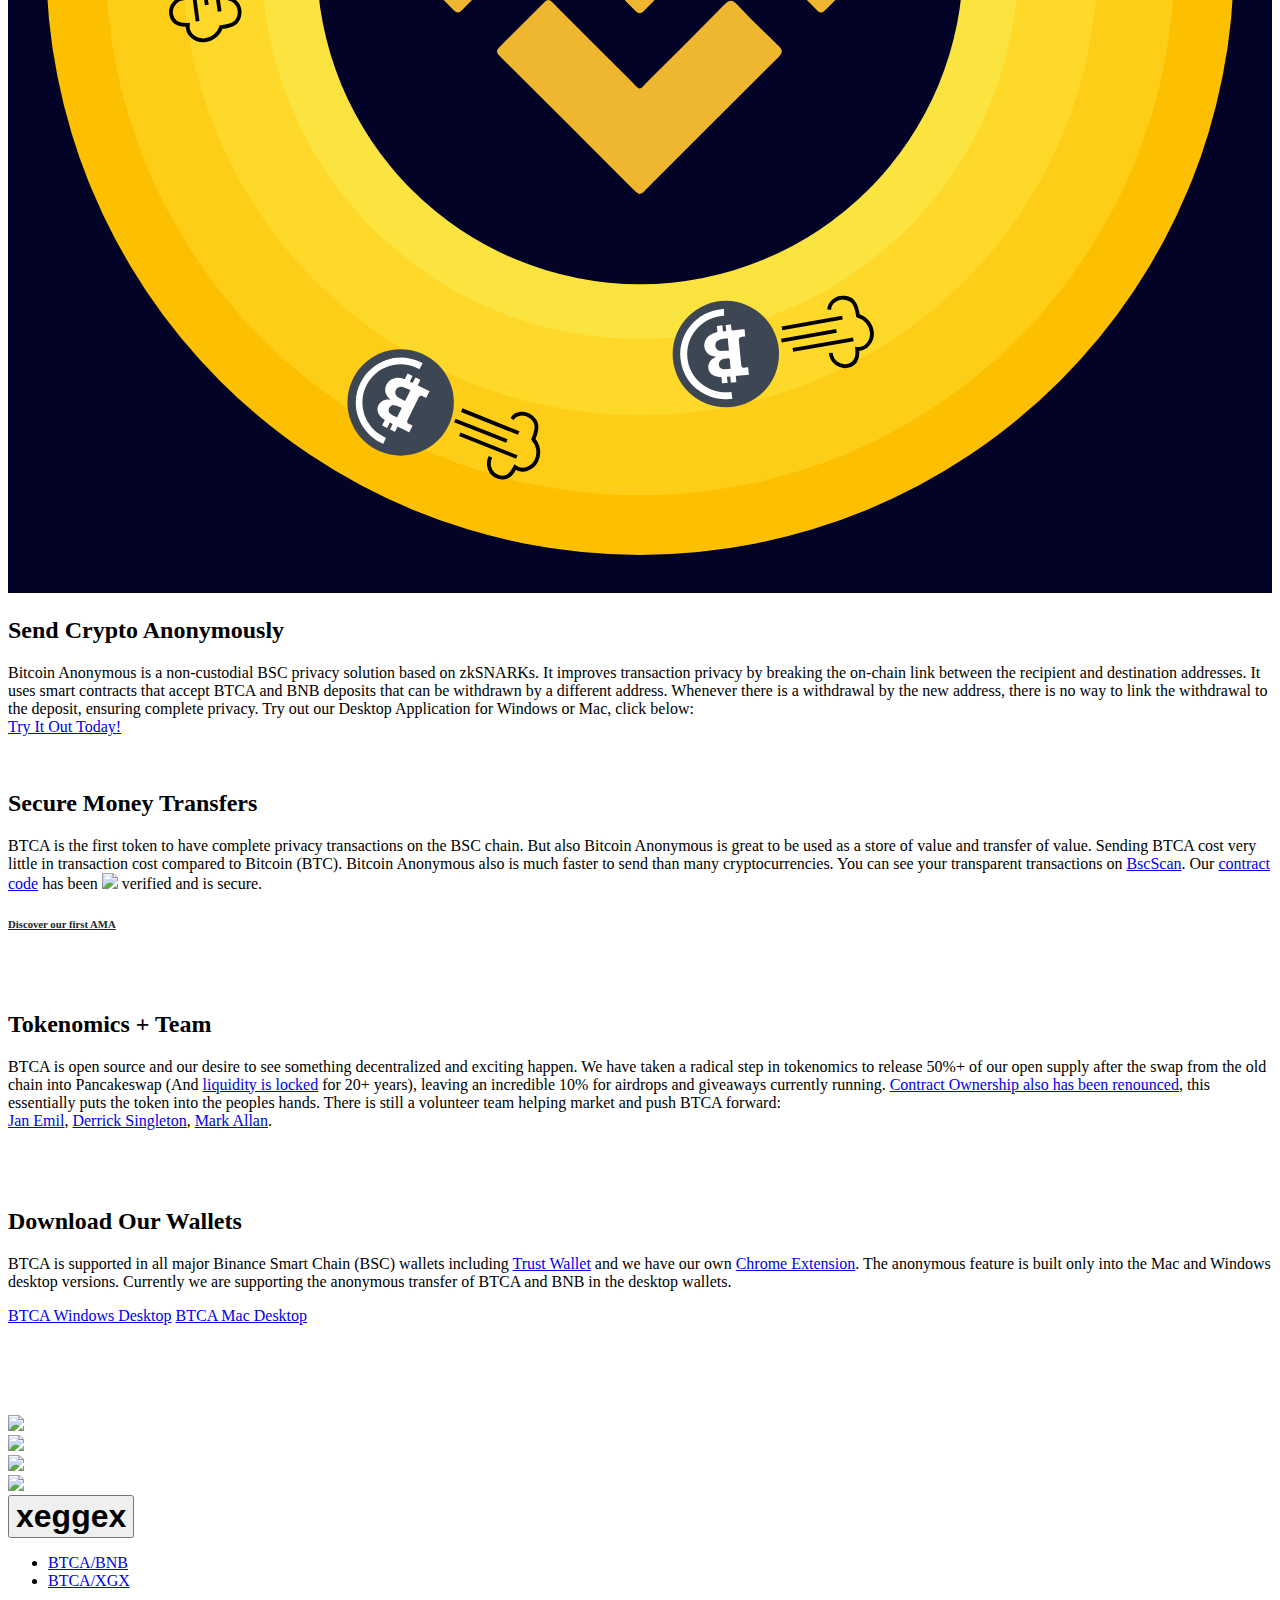
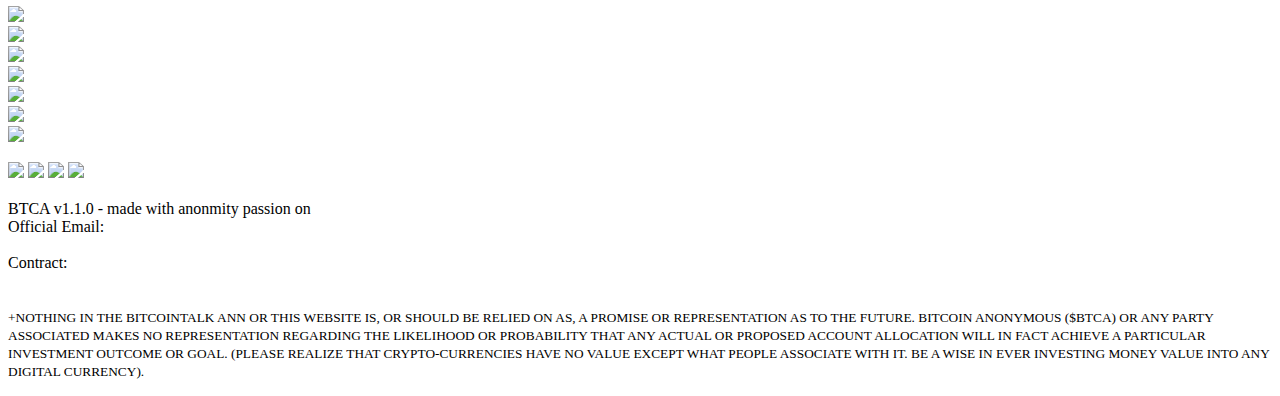
==== commit 7bc3625a: "Added xeggex links" ====
--- a/index.html
+++ b/index.html
@@ -27,7 +27,7 @@
 	<link href="img/favicon.ico" rel="shortcut icon"/>
 	
 	<!-- Bootstrap core CSS -->
-	<link href="vendor/bootstrap/css/bootstrap.min.css" rel="stylesheet">
+	<link href="https://cdn.jsdelivr.net/npm/bootstrap@5.0.2/dist/css/bootstrap.min.css" rel="stylesheet" integrity="sha384-EVSTQN3/azprG1Anm3QDgpJLIm9Nao0Yz1ztcQTwFspd3yD65VohhpuuCOmLASjC" crossorigin="anonymous">
 
 	<!-- Custom fonts for this template -->
 	<link href="https://fonts.googleapis.com/css?family=Montserrat:100,200,300,400,500,600,700,800,900" rel="stylesheet">
@@ -71,7 +71,7 @@
 		  <span class="navbar-toggler-icon"></span>
 		</button>
 		<div class="collapse navbar-collapse" id="navbarResponsive">
-		 <ul class="navbar-nav ml-auto"> 
+		 <ul class="navbar-nav ms-auto"> 
 		<li class="nav-item">
 		  <a class="nav-link" href="https://bitcointalk.org/index.php?topic=5316065"><font style='color:#ffffff'>BTT ANN</font></a>
 		</li>
@@ -245,7 +245,7 @@
   <section id="logo-section">
 	<div class="container-fluid">
 
-		<div class="row logo-links-row px-5 py-5">
+		<div class="row logo-links-row px-5 py-md-5">
 		 
 			<div class="  col-sm-12 col-lg-3   align-middle text-center logo-col">
 				<a href="https://www.bscscan.com/token/0xd54fd5d0c349c06373f3fe914151d1555b629fb6"  target="_blank"><img src="img/bscscan-logo.png"></a>
@@ -271,16 +271,25 @@
 	  
 	
 
-	  <div class="row logo-links-row px-5 py-5">
+	  <div class="row logo-links-row px-5 py-md-5">
+
+
+        <div class="  col-sm-12 col-lg-3 align-middle text-center logo-col" >
+            <div class="dropdown">
+				<button class="btn 	 dropdown-toggle" type="button" id="dropdownMenuButton1" data-bs-toggle="dropdown" aria-expanded="false" style="font-size:2rem; font-weight:700;">
+				xeggex
+				</button>
+				<ul class="dropdown-menu" aria-labelledby="dropdownMenuButton1">
+				  <li><a class="dropdown-item" href="https://xeggex.com/market/BTCA_BNB" target="_blank">BTCA/BNB</a></li>
+				  <li><a class="dropdown-item" href="https://xeggex.com/market/BTCA_XGX" target="_blank">BTCA/XGX</a></li>
+				</ul>
+			  </div>
+         </div>
+
 		  <div class="  col-sm-12  col-lg-3 my-1   align-middle text-center logo-col">
 				<a href="https://www.coingecko.com/en/coins/bitcoin-anonymous" target="_blank"><img src="img/coingecko.png" ></a>
 			  </div>
-		 
-		<div class="  col-sm-12 col-lg-3 align-middle text-center logo-col" >
-		   <a href="https://charts.bogged.finance/?token=0xd54Fd5D0C349C06373f3FE914151D1555b629fB6" target="_blank"><img src="img/boggedfinace-logo.jpg"></a>
-		</div>
-
-	 
+              
 		 <div class=" col-sm-12 col-lg-3 align-middle text-center logo-col" >
 			<a href="https://dex.guru/token/0xd54fd5d0c349c06373f3fe914151d1555b629fb6-bsc" target="_blank"><img src="img/dexguru-logo.jpg"></a>
 		</div>
@@ -291,22 +300,27 @@
  
 		
 	
-	<div class="row logo-links-row px-5 py-5">
-
-		<div class="  col-sm-12 col-lg-4 align-middle text-center logo-col" >
+	<div class="row logo-links-row px-5 py-md-5">
+
+        <div class="  col-sm-12 col-lg-3 align-middle text-center logo-col" >
+            <a href="https://charts.bogged.finance/?token=0xd54Fd5D0C349C06373f3FE914151D1555b629fB6" target="_blank"><img src="img/boggedfinace-logo.jpg"></a>
+         </div>
+
+		<div class="  col-sm-12 col-lg-3 align-middle text-center logo-col" >
 			<a href="https://blockspot.io/coin/bitcoin-anonymous/" target="_blank"><img src="img/blockspot-logo.jpg"></a>
 	 	 </div>
 
-		<div class="  col-sm-12 col-lg-4 align-middle text-center logo-col" >
+		<div class="  col-sm-12 col-lg-3 align-middle text-center logo-col" >
 			  <a href="https://www.livecoinwatch.com/price/BitcoinAnonymous-BTCA" target="_blank"><img src="img/livecoinwatch-logo.svg"></a>
 		</div>
 
 
 
-		<div class="  col-sm-12 col-lg-4 align-middle text-center logo-col" >
+		<div class="  col-sm-12 col-lg-3 align-middle text-center logo-col" >
 			<a href="https://poocoin.app/tokens/0xd54fd5d0c349c06373f3fe914151d1555b629fb6" target="_blank"><img src="img/poocoin-logo.png" style="max-width:200px;"></a>
 		</div>
-		</div>
+
+    </div>
 
 
 	</div>
@@ -336,7 +350,8 @@
 
   <!-- Bootstrap core JavaScript -->
   <script src="vendor/jquery/jquery.min.js"></script>
-  <script src="vendor/bootstrap/js/bootstrap.bundle.min.js"></script>
+ <!-- Bootstrap core JavaScript -->
+ <script src="https://cdn.jsdelivr.net/npm/bootstrap@5.0.2/dist/js/bootstrap.bundle.min.js" integrity="sha384-MrcW6ZMFYlzcLA8Nl+NtUVF0sA7MsXsP1UyJoMp4YLEuNSfAP+JcXn/tWtIaxVXM" crossorigin="anonymous"></script>
  
 </body>
 
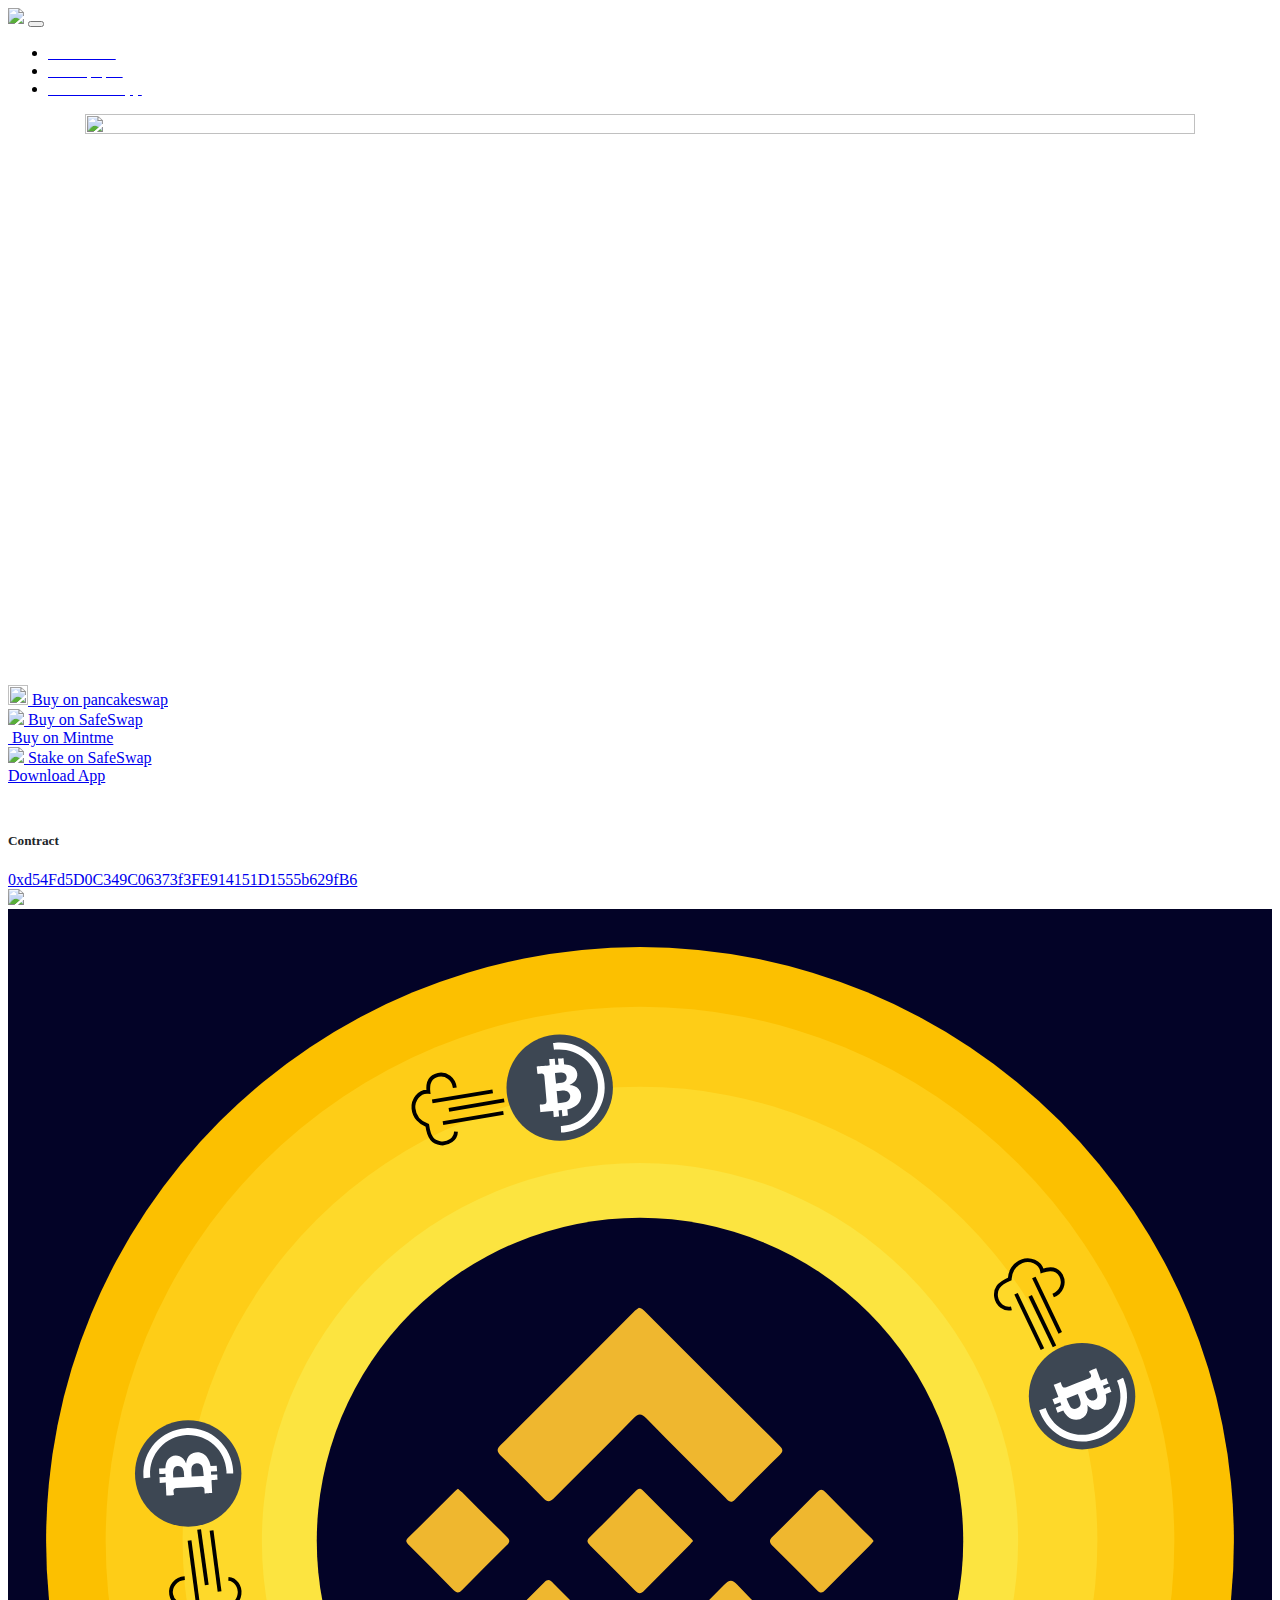
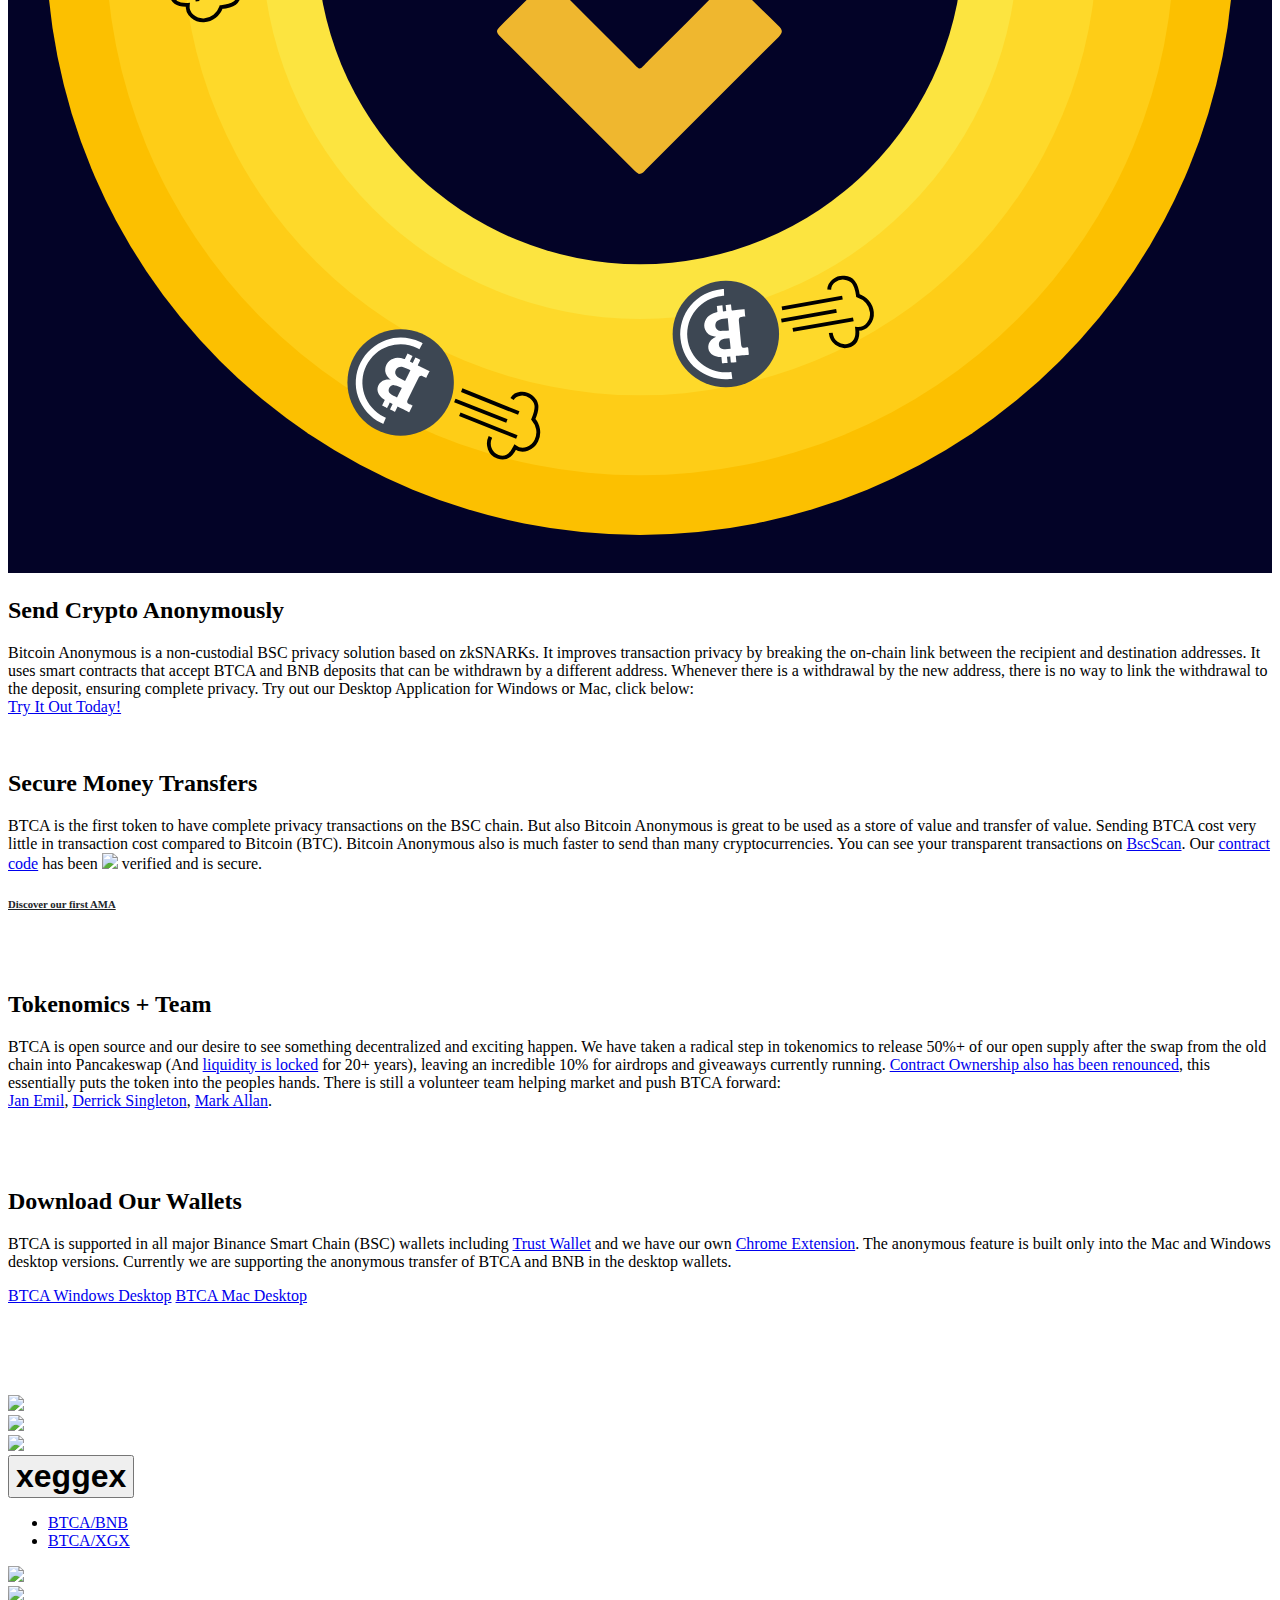
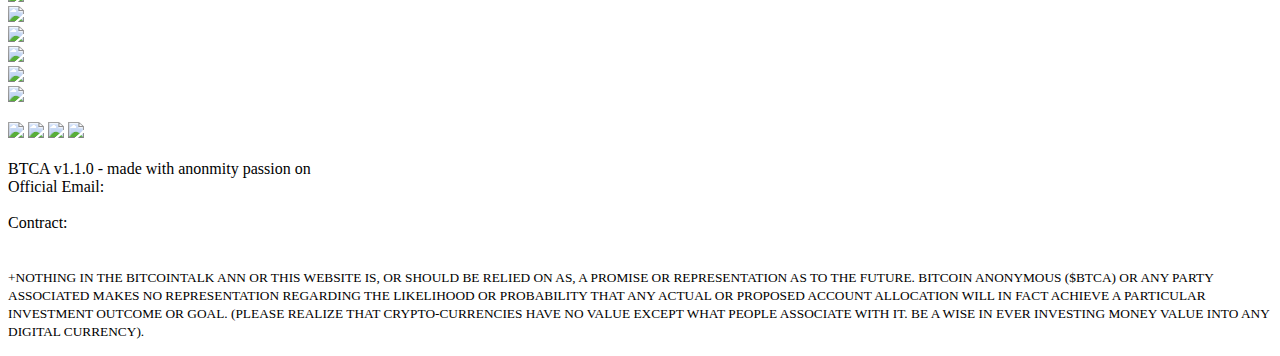
==== commit f9b853b0: "Removed Bitsten links" ====
--- a/index.html
+++ b/index.html
@@ -4,355 +4,592 @@
 <head>
 	<base href="https://bitcoinanonymous.info/">
 
-  <meta charset="UTF-8">
-	<meta name="description" content="Send Crypto Anonymously. Bitcoin Anonymous enables you to transfer on the Binance Smart Chain  without any trace through our secure smart contract system.">
-		<meta name="keywords" content="bitcoin anonymous, privacy blockchain, bitcoin, crypto anonmity, cryto currency, monero">
+	<meta charset="UTF-8">
+	<meta name="description"
+		content="Send Crypto Anonymously. Bitcoin Anonymous enables you to transfer on the Binance Smart Chain  without any trace through our secure smart contract system.">
+	<meta name="keywords"
+		content="bitcoin anonymous, privacy blockchain, bitcoin, crypto anonmity, cryto currency, monero">
 	<meta name="viewport" content="width=device-width, initial-scale=1.0">
-  <title>Bitcoin Anonymous (BTCA) - Send Crypto Anonymously</title>
-
-
-<!-- SEO for social media -->
-	<meta property="og:title" content="Bitcoin Anonymous - Send Crypto Anonymously"/>
-		<meta property="og:image" content="https://www.bitcoinanonymous.info/img/ogimage.jpg"/>
-		<meta property="og:url" content="https://www.bitcoinanonymous.info"/>
-		<meta property="og:site_name" content="Bitcoin Anonymous - Send Crypto Anonymously"/>
-		<meta property="og:description" content="Send Crypto Anonymously. Bitcoin Anonymous enables you to transfer on the Binance Smart Chain  without any trace through our secure smart contract system."/>
-
-		<meta name="twitter:title" content="Bitcoin Anonymous - Send Crypto Anonymously" />
-		<meta name="twitter:image" content="https://www.bitcoinanonymous.info/img/ogimage.jpg" />
-		<meta name="twitter:url" content="https://www.bitcoinanonymous.info" />
-		<meta name="twitter:card" content="_btcanonymous" />
+	<title>Bitcoin Anonymous (BTCA) - Send Crypto Anonymously</title>
+
+
+	<!-- SEO for social media -->
+	<meta property="og:title" content="Bitcoin Anonymous - Send Crypto Anonymously" />
+	<meta property="og:image" content="https://www.bitcoinanonymous.info/img/ogimage.jpg" />
+	<meta property="og:url" content="https://www.bitcoinanonymous.info" />
+	<meta property="og:site_name" content="Bitcoin Anonymous - Send Crypto Anonymously" />
+	<meta property="og:description"
+		content="Send Crypto Anonymously. Bitcoin Anonymous enables you to transfer on the Binance Smart Chain  without any trace through our secure smart contract system." />
+
+	<meta name="twitter:title" content="Bitcoin Anonymous - Send Crypto Anonymously" />
+	<meta name="twitter:image" content="https://www.bitcoinanonymous.info/img/ogimage.jpg" />
+	<meta name="twitter:url" content="https://www.bitcoinanonymous.info" />
+	<meta name="twitter:card" content="_btcanonymous" />
 
 	<!-- Favicon -->
-	<link href="img/favicon.ico" rel="shortcut icon"/>
-	
+	<link href="img/favicon.ico" rel="shortcut icon" />
+
 	<!-- Bootstrap core CSS -->
-	<link href="https://cdn.jsdelivr.net/npm/bootstrap@5.0.2/dist/css/bootstrap.min.css" rel="stylesheet" integrity="sha384-EVSTQN3/azprG1Anm3QDgpJLIm9Nao0Yz1ztcQTwFspd3yD65VohhpuuCOmLASjC" crossorigin="anonymous">
+	<link href="https://cdn.jsdelivr.net/npm/bootstrap@5.0.2/dist/css/bootstrap.min.css" rel="stylesheet"
+		integrity="sha384-EVSTQN3/azprG1Anm3QDgpJLIm9Nao0Yz1ztcQTwFspd3yD65VohhpuuCOmLASjC" crossorigin="anonymous">
 
 	<!-- Custom fonts for this template -->
-	<link href="https://fonts.googleapis.com/css?family=Montserrat:100,200,300,400,500,600,700,800,900" rel="stylesheet">
+	<link href="https://fonts.googleapis.com/css?family=Montserrat:100,200,300,400,500,600,700,800,900"
+		rel="stylesheet">
 
 	<!-- Custom styles for this template -->
 	<link href="css/one-page-wonder.css" rel="stylesheet">
-	<link rel="stylesheet" href="css/font-awesome.min.css"/>
-	<link rel="stylesheet" href="custom.css"/>
-
-  <style>
-	.btca-logo {
-		display: block;
-		margin-left: auto;
-		margin-right: auto;
-		overflow: hidden;
-		transform: translatey(0px);
-		-webkit-animation: float 5s ease-in-out infinite;
-		animation: float 5s ease-in-out infinite;
-		width: 100%;
-		  height: auto;
-		  max-width: 1110px;
-	}
+	<link rel="stylesheet" href="css/font-awesome.min.css" />
+	<link rel="stylesheet" href="custom.css" />
+
+	<style>
+		.btca-logo {
+			display: block;
+			margin-left: auto;
+			margin-right: auto;
+			overflow: hidden;
+			transform: translatey(0px);
+			-webkit-animation: float 5s ease-in-out infinite;
+			animation: float 5s ease-in-out infinite;
+			width: 100%;
+			height: auto;
+			max-width: 1110px;
+		}
+	</style>
+
+</head>
+
+<body>
+
+	<!-- Navigation -->
+
+
+	<header class="masthead text-center text-white">
+		<nav class="navbar navbar-expand-lg navbar-dark navbar-custom fixed-top">
+			<div class="container">
+				<img src="img/btca-logo-white.svg" style="width: 300px; max-width:70vw; ">
+
+
+				<button class="navbar-toggler" type="button" data-toggle="collapse" data-target="#navbarResponsive"
+					aria-controls="navbarResponsive" aria-expanded="false" aria-label="Toggle navigation">
+					<span class="navbar-toggler-icon"></span>
+				</button>
+				<div class="collapse navbar-collapse" id="navbarResponsive">
+					<ul class="navbar-nav ms-auto">
+						<li class="nav-item">
+							<a class="nav-link" href="https://bitcointalk.org/index.php?topic=5316065">
+								<font style='color:#ffffff'>BTT ANN</font>
+							</a>
+						</li>
+						<li class="nav-item">
+							<a class="nav-link" href="/whitepaper/Bitcoin-Anonymous-Whitepaper.pdf" target="_blank">
+								<font style='color:#ffffff'>Whitepaper</font>
+							</a>
+						</li>
+						<li class="nav-item">
+							<a class="nav-link" href="#download">
+								<font style='color:#ffffff'>Download app</font>
+							</a>
+						</li>
+
+					</ul>
+
+				</div>
+			</div>
+		</nav>
+		<div class="masthead-content">
+			<div class="container">
+
+
+				<div class="row">
+					<div class="col">
+
+						<img class="btca-logo" width="1110" height="571" src="img/feat-home2.jpg">
+					</div>
+				</div>
+				<div class="row">
+					<div class="col col-lg-4">
+						<a href="https://exchange.pancakeswap.finance/#/swap?outputCurrency=0xd54fd5d0c349c06373f3fe914151d1555b629fb6"
+							target="_blank" class="btn btn-primary btn-xl rounded-pill mt-5"><img
+								src="img/pancake-logo.png" width="20" height="20">&nbsp;Buy on pancakeswap</a>
+					</div>
+					<div class="col col-lg-4">
+						<a href="https://trade.safeswap.online/#/swap?outputCurrency=0xd54fd5d0c349c06373f3fe914151d1555b629fb6"
+							target="_blank" class="btn btn-primary btn-xl rounded-pill mt-5"><img
+								src="img/safeswap-icon.png" height="20">&nbsp;Buy on SafeSwap</a>
+					</div>
+					<div class="col col-lg-4">
+						<a href="https://www.mintme.com/token/Bitcoin%20Anonymous" target="_blank"
+							class="btn btn-primary btn-xl rounded-pill mt-5">&nbsp;Buy on Mintme</a>
+					</div>
+				</div>
+				<div class="row">
+
+
+					<div class="col col-lg-6">
+						<a href="https://safeswap.online/safeearn/btca" target="_blank"
+							class="btn btn-primary btn-xl rounded-pill mt-5"><img src="img/safeswap-icon.png"
+								height="20">&nbsp;Stake on SafeSwap</a>
+					</div>
+					<div class="col col-lg-6">
+
+						<a href="#download" class="btn  btn-primary btn-xl rounded-pill mt-5">Download App</a>
+					</div>
+				</div>
+
+
+
+				<div style="display: block; margin-top: 3em;">
+					<h5 style="font-weight: 600 !important; color: #212529;">Contract </h5>
+					<a href="https://www.bscscan.com/address/0xd54fd5d0c349c06373f3fe914151d1555b629fb6#code"
+						target="_blank" class="contract-address">0xd54Fd5D0C349C06373f3FE914151D1555b629fB6</a>
+
+				</div>
+				<div class="mt-4">
+					<a href="https://audit.sc/wp-content/uploads/2021/11/BTCA_Audit_Passed-.pdf" target="_blank"><img
+							src="https://audit.sc/wp-content/uploads/2021/09/Reviewed-by-AUDIT-SC.png"
+							style="width: 200px; max-width:100%;"></a>
+
+				</div>
+			</div>
+		</div>
+		<div class="bg-circle-1 bg-circle"></div>
+		<div class="bg-circle-2 bg-circle"></div>
+		<div class="bg-circle-3 bg-circle"></div>
+		<div class="bg-circle-4 bg-circle"></div>
+	</header>
+
+	<section>
+		<div class="container">
+			<div class="row align-items-center">
+				<div class="col-lg-6 order-lg-2">
+					<div class="p-5">
+						<svg class="img-fluid rounded-circle" xmlns="http://www.w3.org/2000/svg" viewBox="0 0 700 700">
+							<style>
+								@keyframes a0_t {
+									0% {
+										transform: translate(347.3px, 352.8px) rotate(0deg) scale(1.1, 1.1) translate(-261.3px, -267.3px);
+									}
+
+									100% {
+										transform: translate(347.3px, 352.8px) rotate(360deg) scale(1.1, 1.1) translate(-261.3px, -267.3px);
+									}
+								}
+							</style>
+							<g>
+								<rect class="st0" width="700" height="700" fill="#030327" />
+								<ellipse cx="350" cy="350" class="st0" rx="328.9" ry="328.9" fill="#fcc000" />
+								<ellipse cx="350" cy="350" class="st1" rx="295.9" ry="295.9" fill="#fecd17" />
+								<ellipse cx="350" cy="350" class="st2" rx="253.3" ry="251.6" fill="#fed92a" />
+								<ellipse cx="350" cy="350" class="st3" rx="209.4" ry="209.4" fill="#fce440" />
+								<ellipse cx="350" cy="350" class="st4" rx="179" ry="179" fill="#030327" />
+								<g transform="translate(21.1,21)">
+									<path class="st4"
+										d="M328.3 199.8c-0.6 .5-1.4 1.1-2.1 1.8c-24.8 24.8-49.6 49.7-74.5 74.5c-2.6 2.6-1.8 3.9 .3 6c7.8 7.7 15.7 15.4 23.3 23.3c2.5 2.6 3.8 2.4 6.2-0.1c14.5-14.7 29.2-29.2 43.7-43.9c3-3 4.5-2.9 7.3 0c14.4 14.7 29.1 29.3 43.7 43.9c1.6 1.6 2.8 3.6 5.5 .8c8.1-8.4 16.4-16.6 24.7-24.7c1.9-1.9 1.7-3-0.1-4.8c-25-24.9-49.9-49.9-74.9-74.8c-0.9-1-1.6-1.9-3.1-2Zm0 258.3c2-0.2 2.8-1.6 3.9-2.6c24.5-24.5 48.9-49 73.5-73.4c2.7-2.7 2-4-0.3-6.3c-7.6-7.4-15.3-14.9-22.6-22.6c-3-3.2-4.6-2.6-7.4 .2c-13.8 14-27.6 27.9-41.6 41.7c-6 5.9-4 6.2-10.4-0.2c-14.2-14.1-28.3-28.2-42.4-42.4c-1.8-1.8-2.9-2.8-5.2-0.5c-8.2 8.3-16.5 16.5-24.8 24.7c-1.9 1.8-1.6 3.1 .2 4.9c24.9 24.8 49.7 49.7 74.6 74.5c.9 .8 1.8 1.4 2.5 2Zm30-129.1c-0.6-0.6-1-1.1-1.4-1.6c-8.7-8.7-17.5-17.3-26.1-26.1c-2.2-2.2-3.4-0.9-4.8 .6c-8.2 8.3-16.4 16.6-24.7 24.7c-2.1 2-1.9 3.1 .1 5c8.3 8.1 16.5 16.4 24.6 24.7c1.9 2 3.3 2.2 5.3 .1c8.4-8.6 16.9-17 25.3-25.5c.6-0.6 1.1-1.2 1.7-1.9Zm-130.2-29c-0.8 .7-1.4 1.1-2 1.7c-8.5 8.5-16.8 17-25.4 25.3c-2 2-1 2.9 .4 4.3c8.2 8.2 16.5 16.4 24.6 24.7c1.8 1.9 3 1.9 4.8 0c8.1-8.3 16.4-16.5 24.7-24.7c1.9-1.8 1.9-3 0-4.8c-8.3-8.1-16.5-16.4-24.7-24.6c-0.7-0.6-1.5-1.2-2.4-1.9Zm230.2 29c-0.8-0.9-1.4-1.6-2.1-2.3c-8.2-8.2-16.5-16.4-24.7-24.8c-2-2.1-3.1-1.4-4.7 .3c-8.1 8.2-16.1 16.4-24.4 24.3c-2.1 2.1-2 3.3 0 5.2c8.2 8 16.3 16.2 24.4 24.4c1.7 1.8 2.8 2.1 4.8 .1c8-8.2 16.2-16.3 24.3-24.4c.8-0.9 1.5-1.8 2.4-2.8Z"
+										fill="#030327" />
+									<path class="st5"
+										d="M328.3 199.8c1.5 .1 2.3 1 3.1 1.8c24.9 25 49.9 49.9 74.9 74.8c1.8 1.8 2 3 .1 4.8c-8.3 8.2-16.6 16.3-24.7 24.7c-2.7 2.8-3.9 .8-5.5-0.8c-14.6-14.6-29.3-29.1-43.7-43.9c-2.9-2.9-4.4-3-7.3 0c-14.4 14.8-29.2 29.2-43.7 43.9c-2.4 2.4-3.8 2.7-6.2 .1c-7.6-7.9-15.4-15.6-23.3-23.3c-2.1-2.1-2.9-3.4-0.3-6c24.9-24.7 49.7-49.6 74.5-74.5c.6-0.5 1.4-1.1 2.1-1.6Z"
+										fill="#efb72f" />
+									<path class="st5"
+										d="M328.3 458.1c-0.7-0.5-1.7-1.2-2.5-2c-24.9-24.8-49.7-49.7-74.6-74.5c-1.8-1.8-2.1-3-0.2-4.9c8.3-8.2 16.6-16.4 24.8-24.7c2.3-2.3 3.4-1.3 5.2 .5c14.1 14.2 28.2 28.3 42.4 42.4c6.4 6.4 4.5 6.1 10.4 .2c14-13.8 27.9-27.7 41.6-41.7c2.8-2.8 4.4-3.4 7.4-0.2c7.3 7.8 14.9 15.2 22.6 22.6c2.3 2.2 3 3.6 .3 6.3c-24.6 24.4-49 48.9-73.5 73.4c-1 1-1.9 2.4-3.9 2.6Z"
+										fill="#efb72f" />
+									<path class="st5"
+										d="M358.3 329c-0.7 .7-1.2 1.4-1.7 1.9c-8.4 8.5-16.9 16.9-25.3 25.5c-2 2.1-3.3 1.9-5.3-0.1c-8.1-8.3-16.3-16.6-24.6-24.7c-2-1.9-2.2-3-0.1-5c8.4-8.1 16.5-16.4 24.7-24.7c1.5-1.5 2.7-2.9 4.8-0.6c8.6 8.8 17.4 17.4 26.1 26.1c.5 .4 .9 .9 1.4 1.6Z"
+										fill="#efb72f" />
+									<path class="st5"
+										d="M228.1 300c.9 .8 1.6 1.4 2.3 2c8.2 8.2 16.4 16.5 24.7 24.6c1.9 1.8 1.9 3 0 4.8c-8.3 8.1-16.5 16.4-24.7 24.7c-1.8 1.9-3 1.8-4.8 0c-8.1-8.3-16.4-16.5-24.6-24.7c-1.4-1.4-2.4-2.4-0.4-4.3c8.6-8.3 16.9-16.9 25.4-25.3c.7-0.7 1.3-1.2 2.1-1.8Z"
+										fill="#efb72f" />
+									<path class="st5"
+										d="M458.3 329c-0.9 1.1-1.6 2-2.4 2.8c-8.1 8.1-16.3 16.2-24.3 24.4c-1.9 2-3 1.7-4.8-0.1c-8-8.2-16.2-16.3-24.4-24.4c-2-1.9-2.1-3.2 0-5.2c8.2-8 16.3-16.2 24.4-24.3c1.6-1.7 2.7-2.4 4.7-0.3c8.1 8.4 16.4 16.5 24.7 24.8c.7 .6 1.3 1.4 2.1 2.3Z"
+										fill="#efb72f" />
+								</g>
+							</g>
+							<g transform="translate(347.3,352.8) scale(1.06,1.06) translate(-261.3,-267.3)"
+								style="animation: 12s linear infinite both a0_t;">
+								<g>
+									<g>
+										<ellipse cx="494.8" cy="189" class="st0" rx="27.8" ry="27.8" fill="#3d4753" />
+										<path class="st1"
+											d="M495.6 200c1.7-1.3 2.3-3.1 2.1-5.2c0-0.4-0.1-0.8-0.2-1.3c.7 .9 1.5 1.5 2.4 2c3.1 1.6 6.7 .1 7.4-3.2c.3-1.3 .2-2.6-0.1-4c-0.1-0.4 0-0.5 0-0.5l3-1.1c0 0-0.7-1.7-0.9-2.3c-0.1-0.3-0.1-0.4-0.1-0.4c0 0-1.4 .5-1.8 .7c-1.1 .4-1.1 .4-1.1 .4c0 0 0 0 0 0l-0.6-1.6l3-1.1c0 0 0-0.1-0.2-0.4c-0.3-0.6-0.5-1.2-0.7-1.9c-0.1-0.3-0.2-0.5-0.2-0.5l-3 1.2c0 0 0 0-0.2-0.6c-0.7-1.8-2.2-5.8-2.2-5.8c0 0-0.1 0-0.4 .2c-0.9 .4-1.9 .7-2.8 1.1c-0.3 .1-0.3 .2-0.2 .5c.2 .5 .4 1 .6 1.5c.4 1 0 1.7-1.1 2.1c-3.9 1.5-7.9 3-11.7 4.5c-1.1 .4-1.9 .2-2.3-0.8c-0.2-0.5-0.7-1.9-0.7-1.9c0 0-0.1 0-0.5 .2c-0.9 .4-3.1 1.2-3.1 1.2c0 0 0 .1 .2 .5c.7 1.8 1.4 3.6 2.1 5.5c.1 .3 .1 .5-0.3 .6c-0.7 .3-2.6 1-2.6 1c0 0 0 .1 .1 .4c.3 .7 .5 1.3 .8 2c.1 .3 .1 .3 .1 .3l3-1.1l.6 1.6l-3 1.2l1 2.7l3-1.2c0 0 .1 .1 .2 .4c.5 1 1.3 1.9 2.1 2.7c2.3 2.1 5.9 2.3 8.3 .4Zm6-15.4c.5 1.3 1.1 2.6 1.2 4c.1 1.2-0.4 1.9-1.4 2.4c-1.1 .5-2.3 .3-3.1-0.5c-0.4-0.4-0.7-0.8-0.9-1.2c-0.4-0.8-0.7-1.6-1-2.4c0-0.1 0-0.1 0-0.2c1.7-0.8 3.4-1.5 5.2-2.1Zm-13.1 9.6c-0.7-1.2-1.2-2.6-1.8-4c2-0.8 3.9-1.5 5.9-2.3c.3 .7 .5 1.4 .8 2c.2 .7 .5 1.4 .6 2.1c.3 1.6-0.4 2.8-1.8 3.3c-1.4 .7-2.9 .3-3.7-1.1Z"
+											fill="#fff" />
+										<g>
+											<g>
+												<path class="st1"
+													d="M472.9 197.6c-0.2-0.4-0.3-0.9-0.5-1.3l3.4-1.1c.1 .4 .2 .7 .4 1.1c1.9 5 5.7 8.9 10.5 11.1c4.9 2.2 10.3 2.3 15.3 .4c5-1.9 8.9-5.7 11.1-10.5c2.2-4.9 2.3-10.3 .4-15.3c-0.1-0.4-0.3-0.7-0.5-1.1l3.2-1.5c.2 .4 .4 .8 .5 1.3c2.3 5.9 2.1 12.2-0.4 18c-2.5 5.7-7.2 10.1-13 12.4c-5.9 2.3-12.2 2.1-18-0.4c-5.7-2.7-10.1-7.3-12.4-13.1Z"
+													fill="#fff" />
+											</g>
+										</g>
+										<path class="st1" d="M498.9 175.9c-0.3 .1-0.4 .1-0.4 .1c0 0 .5 1.4 .7 1.9"
+											fill="#fff" />
+									</g>
+									<path class="st2" d="M483.4 155.9l-13.8-28.9" stroke-width="2" stroke="#000"
+										stroke-miterlimit="10" fill="none" />
+									<path class="st2" d="M480.4 163l-12.7-26.4" stroke-width="2" stroke="#000"
+										stroke-miterlimit="10" fill="none" />
+									<path class="st2" d="M474.1 164.4l-13.8-28.9" stroke-width="2" stroke="#000"
+										stroke-miterlimit="10" fill="none" />
+									<path class="st2"
+										d="M479.7 136.4c4.3-1.7 6.2-6.4 4.2-10.3c-2.4-4.4-6.5-3.8-10-2.5c-0.9-4.9-6.5-6.6-10.5-5.1c-4 1.5-6.3 5.4-6.4 9.3c-6.2 2.7-7.7 5.4-7.1 9.4c.6 4 4.4 6.8 8 5.9"
+										stroke-width="2" stroke="#000" stroke-miterlimit="10" fill="none" />
+								</g>
+								<g>
+									<g>
+										<ellipse cx="221.9" cy="27.8" class="st0" rx="27.8" ry="27.8" fill="#3d4753" />
+										<path class="st1"
+											d="M232.7 30.1c-0.8-2-2.4-3-4.4-3.5c-0.4-0.1-0.8-0.1-1.3-0.2c1-0.4 1.9-1 2.6-1.7c2.4-2.5 1.9-6.4-1.1-8c-1.2-0.7-2.5-0.9-3.8-1c-0.4 0-0.5-0.1-0.5-0.1l-0.3-3.2c0 0-1.8 .2-2.5 .2c-0.3 0-0.4 0-0.4 0c0 0 .1 1.5 .2 2c.1 1.2 .1 1.2 .1 1.2c0 0 0 0 0 0l-1.7 .1l-0.3-3.2c0 0-0.1 0-0.4 0c-0.7 .1-1.3 .1-2 .2c-0.4 0-0.5 0-0.5 0l.3 3.2c0 0 0 0-0.6 .1c-1.9 .2-6.2 .5-6.2 .5c0 0 0 .1 0 .4c.1 1 .2 2 .3 3c0 .3 .1 .4 .4 .4c.5-0.1 1.1-0.1 1.6-0.1c1.1-0.1 1.6 .5 1.7 1.6c.4 4.2 .7 8.4 1.1 12.5c.1 1.2-0.3 1.9-1.4 2c-0.5 .1-2.1 .2-2.1 .2c0 0 0 .1 0 .5c.1 .9 .3 3.4 .3 3.4c0 0 .1 0 .5-0.1c1.9-0.2 3.9-0.3 5.8-0.5c.4 0 .5 .1 .5 .4c0 .8 .2 2.7 .2 2.7c0 0 .1 0 .4 0c.7-0.1 1.4-0.1 2.1-0.2c.3 0 .3 0 .3 0l-0.3-3.2l1.7-0.2l.3 3.2l2.9-0.3l-0.3-3.2c0 0 .1-0.1 .4-0.1c1.2-0.2 2.2-0.7 3.2-1.3c3.1-1.4 4.3-4.9 3.2-7.7Zm-13.3-10c1.4-0.1 2.8-0.4 4.2-0.1c1.1 .3 1.7 .9 1.9 2c.2 1.2-0.3 2.3-1.3 2.8c-0.4 .2-0.9 .4-1.4 .5c-0.9 .1-1.7 .2-2.6 .3c-0.1 0-0.1 0-0.2 0c-0.2-1.8-0.4-3.6-0.6-5.5Zm5.8 15.2c-1.4 .3-2.9 .4-4.3 .6c-0.2-2.1-0.4-4.2-0.6-6.3c.7-0.1 1.5-0.1 2.2-0.2c.7 0 1.5-0.1 2.2 0c1.6 .2 2.5 1.2 2.7 2.7c.1 1.5-0.7 2.8-2.2 3.2Z"
+											fill="#fff" />
+										<g>
+											<g>
+												<path class="st1"
+													d="M224 51.2c-0.5 0-0.9 .1-1.4 .1l-0.1-3.5c.4 0 .8 0 1.2-0.1c5.3-0.5 10.1-3 13.5-7.1c3.4-4.1 5-9.3 4.6-14.6c-0.5-5.3-3-10.1-7.1-13.5c-4.1-3.4-9.3-5-14.6-4.6c-0.4 0-0.8 .1-1.2 .1l-0.5-3.5c.4-0.1 .9-0.1 1.4-0.2c6.3-0.6 12.3 1.4 17.2 5.4c4.9 4 7.8 9.7 8.3 15.9c.6 6.3-1.4 12.3-5.4 17.2c-3.9 4.9-9.6 7.9-15.9 8.4Z"
+													fill="#fff" />
+											</g>
+										</g>
+										<path class="st1" d="M210.4 20.3c0 .3 0 .4 0 .4c0 0 1.5-0.1 2-0.2"
+											fill="#fff" />
+									</g>
+									<path class="st2" d="M186.9 29.7l-31.6 5.3" stroke-width="2" stroke="#000"
+										stroke-miterlimit="10" fill="none" />
+									<path class="st2" d="M192.9 34.5l-28.9 4.9" stroke-width="2" stroke="#000"
+										stroke-miterlimit="10" fill="none" />
+									<path class="st2" d="M192.5 41l-31.6 5.3" stroke-width="2" stroke="#000"
+										stroke-miterlimit="10" fill="none" />
+									<path class="st2"
+										d="M167.1 27.9c-0.5-4.6-4.5-7.7-8.7-6.8c-4.9 1-5.5 5.2-5.1 8.9c-5-0.5-8.2 4.4-7.8 8.7c.4 4.3 3.4 7.5 7.2 8.8c.9 6.7 3.1 8.9 7.1 9.4c4 .5 7.8-2.3 7.9-6.1"
+										stroke-width="2" stroke="#000" stroke-miterlimit="10" fill="none" />
+								</g>
+								<g>
+									<g>
+										<ellipse cx="27.8" cy="229.4" class="st0" rx="27.8" ry="27.8" fill="#3d4753" />
+										<path class="st1"
+											d="M30.5 218.7c-2 .7-3.1 2.2-3.6 4.3c-0.1 .4-0.1 .8-0.2 1.2c-0.4-1-0.9-1.9-1.6-2.6c-2.4-2.5-6.3-2.1-8.1 .8c-0.7 1.2-1 2.5-1.1 3.8c0 .4-0.1 .4-0.1 .4l-3.2 .2c0 0 .1 1.8 .1 2.5c0 .3 0 .4 0 .4c0 0 1.5-0.1 2-0.1c1.2-0.1 1.2-0.1 1.2-0.1c0 0 0 0 0 0l.1 1.7l-3.2 .2c0 0 0 .1 0 .4c.1 .7 .1 1.3 .1 2c0 .4 0 .5 0 .5l3.2-0.2c0 0 0 0 0 .6c.1 1.9 .3 6.2 .3 6.2c0 0 .1 0 .4 0c1-0.1 2-0.1 3-0.2c.3 0 .4-0.1 .4-0.4c0-0.5-0.1-1.1-0.1-1.6c-0.1-1.1 .5-1.6 1.7-1.7c4.2-0.2 8.4-0.5 12.6-0.7c1.2-0.1 1.9 .4 1.9 1.4c0 .5 .1 2.1 .1 2.1c0 0 .1 0 .5 0c.9-0.1 3.4-0.2 3.4-0.2c0 0 0-0.1 0-0.5c-0.1-1.9-0.2-3.9-0.3-5.8c0-0.4 .1-0.5 .4-0.5c.8 0 2.7-0.1 2.7-0.1c0 0 0-0.1 0-0.4c-0.1-0.7-0.1-1.4-0.1-2.1c0-0.3 0-0.3 0-0.3l-3.2 .2l-0.1-1.7l3.2-0.2l-0.2-2.9l-3.2 .2c0 0-0.1-0.1-0.1-0.4c-0.2-1.2-0.6-2.2-1.2-3.3c-1.5-2.9-4.8-4.2-7.7-3.1Zm-10.5 12.8c0-1.4-0.3-2.8 .1-4.2c.3-1.1 1-1.7 2.1-1.8c1.2-0.1 2.3 .4 2.8 1.4c.2 .5 .4 1 .5 1.5c.1 .9 .1 1.7 .2 2.6c0 .1 0 .1 0 .2c-2 .1-3.8 .2-5.7 .3Zm15.4-5.1c.3 1.4 .3 2.9 .5 4.3c-2.2 .1-4.2 .2-6.3 .3c0-0.7-0.1-1.5-0.1-2.2c0-0.7-0.1-1.5 0-2.2c.2-1.6 1.3-2.5 2.8-2.6c1.5 0 2.8 .8 3.1 2.4Z"
+											fill="#fff" />
+										<g>
+											<g>
+												<path class="st1"
+													d="M51.3 228c0 .5 0 .9 0 1.4h-3.5c0-0.4 0-0.8 0-1.2c-0.3-5.3-2.6-10.2-6.6-13.8c-4-3.6-9.1-5.4-14.4-5.1c-5.3 .3-10.2 2.6-13.8 6.6c-3.6 4-5.4 9.1-5.1 14.4c0 .4 .1 .8 .1 1.2l-3.5 .4c-0.1-0.5-0.1-0.9-0.1-1.4c-0.3-6.3 1.8-12.3 6-17c4.2-4.7 9.9-7.4 16.2-7.8c6.3-0.3 12.3 1.8 17 6c4.6 4.3 7.4 10 7.7 16.3Z"
+													fill="#fff" />
+											</g>
+										</g>
+										<path class="st1" d="M19.9 240.6c.3 0 .4 0 .4 0c0 0-0.1-1.5-0.1-2"
+											fill="#fff" />
+									</g>
+									<path class="st2" d="M28.5 264.4l4.2 31.8" stroke-width="2" stroke="#000"
+										stroke-miterlimit="10" fill="none" />
+									<path class="st2" d="M33.5 258.6l4 29" stroke-width="2" stroke="#000"
+										stroke-miterlimit="10" fill="none" />
+									<path class="st2" d="M40 259.2l4.2 31.8" stroke-width="2" stroke="#000"
+										stroke-miterlimit="10" fill="none" />
+									<path class="st2"
+										d="M26 284.1c-4.6 .3-7.9 4.2-7.1 8.5c.9 4.9 5.1 5.6 8.7 5.4c-0.7 5 4.1 8.3 8.4 8.1c4.3-0.2 7.7-3.2 9-6.9c6.7-0.6 9-2.7 9.6-6.7c.6-4-2.1-7.9-5.8-8.1"
+										stroke-width="2" stroke="#000" stroke-miterlimit="10" fill="none" />
+								</g>
+								<g>
+									<g>
+										<ellipse cx="308.7" cy="470" class="st0" rx="27.8" ry="27.8" fill="#3d4753" />
+										<path class="st1"
+											d="M297.9 467.8c.8 2 2.4 3 4.4 3.4c.4 .1 .8 .1 1.3 .2c-1 .5-1.9 1-2.6 1.7c-2.4 2.5-1.8 6.4 1.1 8c1.2 .7 2.5 .9 3.8 .9c.4 0 .5 .1 .5 .1l.3 3.2c0 0 1.8-0.2 2.5-0.2c.3 0 .4 0 .4 0c0 0-0.1-1.5-0.2-2c-0.1-1.2-0.1-1.2-0.1-1.2c0 0 0 0 0 0l1.7-0.2l.3 3.2c0 0 .1 0 .4 0c.7-0.1 1.3-0.1 2-0.2c.4 0 .5 0 .5 0l-0.3-3.2c0 0 0 0 .6-0.1c1.9-0.2 6.2-0.6 6.2-0.6c0 0 0-0.1 0-0.4c-0.1-1-0.2-2-0.3-3c0-0.3-0.1-0.4-0.4-0.4c-0.5 .1-1.1 .1-1.6 .2c-1.1 .1-1.6-0.5-1.7-1.6c-0.4-4.2-0.8-8.4-1.2-12.5c-0.1-1.2 .3-1.9 1.3-2c.5-0.1 2.1-0.2 2.1-0.2c0 0 0-0.1-0.1-0.5c-0.1-0.9-0.3-3.4-0.3-3.4c0 0-0.1 0-0.5 .1c-1.9 .2-3.9 .4-5.8 .6c-0.4 0-0.5-0.1-0.5-0.4c-0.1-0.8-0.3-2.7-0.3-2.7c0 0-0.1 0-0.4 0c-0.7 .1-1.4 .2-2.1 .2c-0.3 0-0.3 0-0.3 0l.3 3.2l-1.7 .2l-0.3-3.2l-2.9 .3l.3 3.2c0 0-0.1 .1-0.4 .1c-1.2 .2-2.2 .7-3.2 1.3c-2.8 1.6-4 5-2.8 7.9Zm13.3 9.9c-1.4 .1-2.8 .4-4.2 .1c-1.1-0.3-1.7-0.9-1.9-2c-0.2-1.2 .3-2.3 1.3-2.8c.4-0.2 .9-0.4 1.4-0.5c.9-0.1 1.7-0.2 2.6-0.3c.1 0 .1 0 .2 0c.3 1.8 .4 3.6 .6 5.5Zm-5.8-15.2c1.4-0.4 2.8-0.5 4.3-0.7c.2 2.1 .4 4.2 .6 6.3c-0.7 .1-1.5 .2-2.2 .2c-0.7 0-1.5 .1-2.2 .1c-1.6-0.2-2.6-1.2-2.7-2.6c-0.1-1.6 .6-2.9 2.2-3.3Z"
+											fill="#fff" />
+										<g>
+											<g>
+												<path class="st1"
+													d="M306.3 446.6c.5 0 .9-0.1 1.4-0.1l.1 3.5c-0.4 0-0.8 0-1.2 .1c-5.3 .5-10.1 3.1-13.5 7.2c-3.4 4.1-5 9.3-4.5 14.6c.5 5.3 3.1 10.1 7.2 13.5c4.1 3.4 9.3 5 14.6 4.5c.4 0 .8-0.1 1.2-0.1l.5 3.5c-0.4 .1-0.9 .1-1.4 .2c-6.2 .6-12.4-1.3-17.2-5.2c-4.8-3.9-7.8-9.6-8.5-15.9c-0.7-6.3 1.3-12.4 5.2-17.2c4.3-5 9.9-8 16.1-8.6Z"
+													fill="#fff" />
+											</g>
+										</g>
+										<path class="st1" d="M320.3 477.4c0-0.3 0-0.4 0-0.4c0 0-1.5 .1-2 .2"
+											fill="#fff" />
+									</g>
+									<path class="st2" d="M343.7 467.8l31.6-5.5" stroke-width="2" stroke="#000"
+										stroke-miterlimit="10" fill="none" />
+									<path class="st2" d="M337.7 463l28.8-5.1" stroke-width="2" stroke="#000"
+										stroke-miterlimit="10" fill="none" />
+									<path class="st2" d="M338 456.6l31.6-5.6" stroke-width="2" stroke="#000"
+										stroke-miterlimit="10" fill="none" />
+									<path class="st2"
+										d="M363.5 469.4c.5 4.6 4.5 7.7 8.8 6.8c4.9-1.1 5.4-5.3 5-8.9c5 .4 8.1-4.5 7.7-8.7c-0.4-4.3-3.5-7.5-7.3-8.7c-0.9-6.7-3.1-8.9-7.1-9.3c-4-0.4-7.8 2.4-7.9 6.2"
+										stroke-width="2" stroke="#000" stroke-miterlimit="10" fill="none" />
+								</g>
+								<g>
+									<g>
+										<ellipse cx="138.8" cy="495.3" class="st0" rx="27.8" ry="27.8" fill="#3d4753" />
+										<path class="st1"
+											d="M130.8 487.8c-0.4 2.1 .4 3.8 1.9 5.3c.3 .3 .6 .5 1 .8c-1.1-0.2-2.1-0.1-3.1 .1c-3.4 .9-4.9 4.5-3.2 7.4c.7 1.2 1.7 2.1 2.8 2.8c.3 .2 .3 .3 .3 .3l-1.4 2.9c0 0 1.6 .8 2.2 1.1c.3 .2 .4 .2 .4 .2c0 0 .6-1.3 .9-1.8c.5-1.1 .5-1.1 .5-1.1c0 0 0 0 0 0l1.5 .8l-1.4 2.8c0 0 .1 0 .4 .2c.6 .3 1.2 .6 1.8 .9c.3 .2 .4 .2 .4 .2l1.4-2.9c0 0 0 0 .5 .3c1.7 .8 5.6 2.8 5.6 2.8c0 0 0 0 .2-0.4c.4-0.9 .9-1.8 1.3-2.7c.1-0.3 .1-0.4-0.2-0.5c-0.5-0.2-1-0.5-1.5-0.7c-1-0.5-1.1-1.3-0.6-2.3c1.9-3.8 3.7-7.6 5.6-11.3c.5-1 1.2-1.4 2.2-1c.5 .2 1.9 .9 1.9 .9c0 0 0-0.1 .2-0.5c.4-0.9 1.5-3 1.5-3c0 0-0.1-0.1-0.5-0.2c-1.8-0.8-3.5-1.7-5.3-2.6c-0.3-0.2-0.4-0.3-0.2-0.6c.4-0.7 1.2-2.5 1.2-2.5c0 0-0.1 0-0.4-0.2c-0.6-0.3-1.3-0.6-1.9-0.9c-0.2-0.1-0.3-0.2-0.3-0.2l-1.4 2.9l-1.5-0.7l1.4-2.9l-2.6-1.3l-1.4 2.9c0 0-0.1 0-0.4-0.1c-1.1-0.4-2.2-0.6-3.4-0.6c-3.2 .1-5.9 2.4-6.4 5.4Zm6.1 15.4c-1.2-0.7-2.6-1.1-3.6-2.1c-0.8-0.8-1-1.7-0.6-2.7c.5-1.1 1.5-1.8 2.6-1.7c.5 0 1 .1 1.5 .3c.8 .3 1.6 .7 2.4 1.1c.1 0 .1 .1 .2 .1c-0.9 1.7-1.7 3.3-2.5 5Zm3-16c1.4 .4 2.7 1.1 4 1.7c-1 1.9-1.8 3.8-2.8 5.6c-0.7-0.3-1.3-0.6-2-1c-0.7-0.3-1.3-0.7-1.9-1.1c-1.3-1-1.6-2.3-0.9-3.7c.7-1.2 2.1-1.9 3.6-1.5Z"
+											fill="#fff" />
+										<g>
+											<g>
+												<path class="st1"
+													d="M149.1 474.2c.4 .2 .8 .4 1.2 .6l-1.7 3.1c-0.3-0.2-0.7-0.4-1-0.5c-4.8-2.4-10.2-2.7-15.2-1c-5 1.7-9.1 5.3-11.5 10.1c-2.4 4.8-2.7 10.2-1 15.2c1.7 5 5.3 9.1 10.1 11.5c.3 .2 .7 .3 1.1 .5l-1.4 3.3c-0.4-0.2-0.8-0.4-1.2-0.6c-5.6-2.8-9.8-7.6-11.9-13.5c-2-5.9-1.6-12.3 1.2-17.9c2.8-5.6 7.6-9.8 13.5-11.9c5.8-2.1 12.2-1.6 17.8 1.1Z"
+													fill="#fff" />
+											</g>
+										</g>
+										<path class="st1" d="M144.8 507.7c.1-0.3 .2-0.4 .2-0.4c0 0-1.3-0.7-1.8-0.9"
+											fill="#fff" />
+									</g>
+									<path class="st2" d="M169.7 511.9l29.8 11.9" stroke-width="2" stroke="#000"
+										stroke-miterlimit="10" fill="none" />
+									<path class="st2" d="M167.1 504.7l27.2 10.7" stroke-width="2" stroke="#000"
+										stroke-miterlimit="10" fill="none" />
+									<path class="st2" d="M170.7 499.3l29.8 12" stroke-width="2" stroke="#000"
+										stroke-miterlimit="10" fill="none" />
+									<path class="st2"
+										d="M185.7 523.7c-2 4.2-0.2 8.9 3.9 10.4c4.7 1.7 7.4-1.6 9-5c4 3 9.2 .5 11.1-3.4c1.9-3.9 1-8.2-1.6-11.2c2.7-6.2 2-9.2-1.2-11.7c-3.2-2.5-7.9-2.1-9.9 1.1"
+										stroke-width="2" stroke="#000" stroke-miterlimit="10" fill="none" />
+								</g>
+							</g>
+						</svg>
+					</div>
+				</div>
+				<div class="col-lg-6 order-lg-1">
+					<div class="p-5">
+						<h2 class="display-4">Send Crypto Anonymously</h2>
+						<p>Bitcoin Anonymous is a non-custodial BSC privacy solution based on zkSNARKs. It improves
+							transaction privacy by breaking the on-chain link between the recipient and destination
+							addresses. It uses smart contracts that accept BTCA and BNB deposits that can be withdrawn
+							by a different address. Whenever there is a withdrawal by the new address, there is no way
+							to link the withdrawal to the deposit, ensuring complete privacy. Try out our Desktop
+							Application for Windows or Mac, click below:<br>
+							<a href="#download" class="btn btn-primary btn-xl rounded-pill mt-5">Try It Out Today!</a>
+						</p>
+					</div>
+				</div>
+			</div>
+		</div>
+	</section>
+
+	<section>
+		<div class="container">
+			<div class="row align-items-center">
+				<div class="col-lg-6">
+					<div class="p-5">
+						<img class="img-fluid rounded-circle" src="img/02.jpg" alt="">
+					</div>
+				</div>
+				<div class="col-lg-6">
+					<div class="p-5">
+						<h2 class="display-4">Secure Money Transfers</h2>
+						<p>BTCA is the first token to have complete privacy transactions on the BSC chain. But also
+							Bitcoin Anonymous is great to be used as a store of value and transfer of value. Sending
+							BTCA cost very little in transaction cost compared to Bitcoin (BTC). Bitcoin Anonymous also
+							is much faster to send than many cryptocurrencies. You can see your transparent transactions
+							on <a
+								href="https://www.bscscan.com/token/0xd54fd5d0c349c06373f3fe914151d1555b629fb6">BscScan</a>.
+							Our <a
+								href="https://www.bscscan.com/address/0xd54fd5d0c349c06373f3fe914151d1555b629fb6#code">contract
+								code</a> has been <img src="img/verified.png"> verified and is secure.</p>
+						<h6><a href="https://t.me/Crypto_Talkzs/768812" target="_blank"
+								style="color: #212529; text-decoration: underline; font-weight: 600 !important;">
+								Discover our first AMA</a></h6>
+						&nbsp;&nbsp;
+					</div>
+				</div>
+			</div>
+		</div>
+	</section>
+
+	<section>
+		<div class="container">
+			<div class="row align-items-center">
+				<div class="col-lg-6">
+					<div class="p-5">
+						<img class="img-fluid rounded-circle" src="img/04.png" alt="">
+					</div>
+				</div>
+				<div class="col-lg-6">
+					<div class="p-5">
+						<h2 class="display-4">Tokenomics + Team</h2>
+						<p>BTCA is open source and our desire to see something decentralized and exciting happen. We
+							have taken a radical step in tokenomics to release 50%+ of our open supply after the swap
+							from the old chain into Pancakeswap (And <a href="https://tinyurl.com/55scnfkt">liquidity is
+								locked</a> for 20+ years), leaving an incredible 10% for airdrops and giveaways
+							currently running. <a
+								href="https://bscscan.com/tx/0x66890cf665bf4100d1cb90dea6216e76843663bf24517f530199d132071160d1">Contract
+								Ownership also has been renounced</a>, this essentially puts the token into the peoples
+							hands. There is still a volunteer team helping market and push BTCA forward:<br>
+							<a href="https://www.linkedin.com/in/janemil/">Jan Emil</a>, <a
+								href="https://www.linkedin.com/in/derrick-singleton-100aab15a">Derrick Singleton</a>, <a
+								href="https://www.linkedin.com/in/mark-allan-41011191">Mark Allan</a>.
+					</div>
+				</div>
+			</div>
+		</div>
+	</section>
+
+
+
+
+	<section id="download" style="padding-top: 25px;">
+		<div class="container">
+			<div class="row align-items-center">
+				<div class="col-lg-6 order-lg-2">
+					<div class="p-5">
+						<img class="img-fluid rounded-circle" src="img/03.jpg" alt="">
+					</div>
+				</div>
+				<div class="col-lg-6 order-lg-1">
+					<div class="p-5">
+						<h2 class="display-4">Download Our Wallets</h2>
+						<p>BTCA is supported in all major Binance Smart Chain (BSC) wallets including <a
+								href="https://trustwallet.com/">Trust Wallet</a> and we have our own <a
+								href="https://chrome.google.com/webstore/detail/bitcoin-anonymous-wallet/mhjjmfbapceokhdgkilbgmkfefjpodlo">Chrome
+								Extension</a>. The anonymous feature is built only into the Mac and Windows desktop
+							versions. Currently we are supporting the anonymous transfer of BTCA and BNB in the desktop
+							wallets.</p>
+
+						<a href="https://github.com/Bitcoin-Anonymous/BTCA-Desktop/releases/download/v1.0.0/Bitcoin-Anonymous.Setup.1.0.0.zip"
+							class="btn btn-primary btn-xl rounded-pill mt-2">
+							BTCA Windows Desktop</a>
+						<a href="https://github.com/Bitcoin-Anonymous/BTCA-Desktop/releases/download/v1.0.0/Bitcoin-Anonymous-1.0.0.dmg"
+							class="btn btn-primary btn-xl rounded-pill mt-2">
+							BTCA Mac Desktop</a>
+
+
+						<br><br>
+						<br><br>
+						<br><br>
+					</div>
+				</div>
+			</div>
+		</div>
+	</section>
+
+
+
+
+
+
+	<section id="logo-section">
+		<div class="container-fluid">
+
+			<div class="row logo-links-row px-5 py-md-5">
+
+				<div class="  col-sm-12 col-lg-3   align-middle text-center logo-col">
+					<a href="https://www.bscscan.com/token/0xd54fd5d0c349c06373f3fe914151d1555b629fb6"
+						target="_blank"><img src="img/bscscan-logo.png"></a>
+
+				</div>
+
+
+				<div class="  col-sm-12  col-lg-3 my-1   align-middle text-center logo-col">
+					<a href="https://exchange.pancakeswap.finance/#/swap?outputCurrency=0xd54fd5d0c349c06373f3fe914151d1555b629fb6"
+						target="_blank"><img src="img/pancakeswap-logo.png"></a>
+				</div>
+
+
+				<div class="  col-sm-12 col-lg-3 align-middle text-center logo-col">
+					<a href="https://trade.safeswap.online/#/swap?outputCurrency=0xd54fd5d0c349c06373f3fe914151d1555b629fb6"
+						target="_blank"><img src="img/safeswap-logo.png"></a>
+				</div>
+
+							<div class="  col-sm-12 col-lg-3 align-middle text-center logo-col">
+								<div class="dropdown">
+									<button class="btn 	 dropdown-toggle" type="button" id="dropdownMenuButton1" data-bs-toggle="dropdown"
+										aria-expanded="false" style="font-size:2rem; font-weight:700;">
+										xeggex
+									</button>
+									<ul class="dropdown-menu" aria-labelledby="dropdownMenuButton1">
+										<li><a class="dropdown-item" href="https://xeggex.com/market/BTCA_BNB" target="_blank">BTCA/BNB</a></li>
+										<li><a class="dropdown-item" href="https://xeggex.com/market/BTCA_XGX" target="_blank">BTCA/XGX</a></li>
+									</ul>
+								</div>
+							</div>
+			</div>
+
+
+
+			<div class="row logo-links-row px-5 py-md-5">
+
+					<div class="  col-sm-12 col-lg-3 align-middle text-center logo-col">
+						<a href="https://charts.bogged.finance/?token=0xd54Fd5D0C349C06373f3FE914151D1555b629fB6" target="_blank"><img
+								src="img/boggedfinace-logo.jpg"></a>
+					</div>
+	
+
+				<div class="  col-sm-12  col-lg-3 my-1   align-middle text-center logo-col">
+					<a href="https://www.coingecko.com/en/coins/bitcoin-anonymous" target="_blank"><img
+							src="img/coingecko.png"></a>
+				</div>
+
+				<div class=" col-sm-12 col-lg-3 align-middle text-center logo-col">
+					<a href="https://dex.guru/token/0xd54fd5d0c349c06373f3fe914151d1555b629fb6-bsc" target="_blank"><img
+							src="img/dexguru-logo.jpg"></a>
+				</div>
+				<div class="  col-sm-12 col-lg-3  align-middle text-center logo-col">
+					<a href="https://nomics.com/assets/btca2-bitcoin-anonymous" target="_blank"><img
+							src="img/nomics-logo.png" style="max-width:200px;"></a>
+				</div>
+			</div>
+
+
+
+			<div class="row logo-links-row px-5 py-md-5">
 
 			
-  </style>
-
-</head>
-
-<body>
-
-  <!-- Navigation -->
-
-
-  <header class="masthead text-center text-white">
-	<nav class="navbar navbar-expand-lg navbar-dark navbar-custom fixed-top">
-	  <div class="container">
-		<img src="img/btca-logo-white.svg" style="width: 300px; max-width:70vw; ">
-	  
-	 
-		<button class="navbar-toggler" type="button" data-toggle="collapse" data-target="#navbarResponsive" aria-controls="navbarResponsive" aria-expanded="false" aria-label="Toggle navigation">
-		  <span class="navbar-toggler-icon"></span>
-		</button>
-		<div class="collapse navbar-collapse" id="navbarResponsive">
-		 <ul class="navbar-nav ms-auto"> 
-		<li class="nav-item">
-		  <a class="nav-link" href="https://bitcointalk.org/index.php?topic=5316065"><font style='color:#ffffff'>BTT ANN</font></a>
-		</li>
-		<li class="nav-item">
-		  <a class="nav-link" href="/whitepaper/Bitcoin-Anonymous-Whitepaper.pdf" target="_blank"><font style='color:#ffffff'>Whitepaper</font></a>
-		</li>
-		<li class="nav-item">
-		  <a class="nav-link" href="#download"><font style='color:#ffffff'>Download app</font></a>
-		</li>
-  
-		  </ul>
-  
-		</div>
-	  </div>
-	</nav>
-	<div class="masthead-content">
-	  <div class="container">
-
-
-		<div class="row">
-		  <div class="col">
-	
-		<img class="btca-logo" width="1110" height="571" src="img/feat-home2.jpg">
-		  </div>
-		</div>
-		<div class="row">
-		  <div class="col col-lg-4">
-			 <a href="https://exchange.pancakeswap.finance/#/swap?outputCurrency=0xd54fd5d0c349c06373f3fe914151d1555b629fb6" target="_blank"
-			 class="btn btn-primary btn-xl rounded-pill mt-5"><img src="img/pancake-logo.png" width="20" height="20">&nbsp;Buy on pancakeswap</a>  
-		  </div>
-		  <div class="col col-lg-4">
-			<a href="https://trade.safeswap.online/#/swap?outputCurrency=0xd54fd5d0c349c06373f3fe914151d1555b629fb6" target="_blank"
-			class="btn btn-primary btn-xl rounded-pill mt-5"><img src="img/safeswap-icon.png"   height="20">&nbsp;Buy on SafeSwap</a>  
-		 </div>
-		 <div class="col col-lg-4">
-			<a href="https://bitsten.com/exchange#btca_usdt" target="_blank"
-			class="btn btn-primary btn-xl rounded-pill mt-5"><img src="img/bitsten-icon.png"   height="20">&nbsp;Buy on Bitsten</a>  
-	   </div>
-		 </div>
-		 <div class="row">
-			<div class="col col-lg-4">
-				<a href="https://www.mintme.com/token/Bitcoin%20Anonymous" target="_blank"
-				class="btn btn-primary btn-xl rounded-pill mt-5">&nbsp;Buy on Mintme</a>  
-		   </div>
-
-			 <div class="col col-lg-4">
-				 <a href="https://safeswap.online/safeearn/btca" target="_blank"
-				 class="btn btn-primary btn-xl rounded-pill mt-5"><img src="img/safeswap-icon.png"   height="20">&nbsp;Stake on SafeSwap</a>  
-			</div>
-			  <div class="col col-lg-4">
-				 
-				 <a href="#download" class="btn  btn-primary btn-xl rounded-pill mt-5">Download App</a>
-			  </div>
-		  </div>
-		  
-		  
-		  
-			 <div style="display: block; margin-top: 3em;">
-				 <h5 style="font-weight: 600 !important; color: #212529;">Contract </h5>
-				 <a href="https://www.bscscan.com/address/0xd54fd5d0c349c06373f3fe914151d1555b629fb6#code"  target="_blank" class="contract-address">0xd54Fd5D0C349C06373f3FE914151D1555b629fB6</a>
-				 
-			 </div>
-			 <div class="mt-4"> 
-				 <a href="https://audit.sc/wp-content/uploads/2021/11/BTCA_Audit_Passed-.pdf" target="_blank"><img src="https://audit.sc/wp-content/uploads/2021/09/Reviewed-by-AUDIT-SC.png" style="width: 200px; max-width:100%;"></a>
-
-			 </div>
-	  </div>
-	</div>
-	<div class="bg-circle-1 bg-circle"></div>
-	<div class="bg-circle-2 bg-circle"></div>
-	<div class="bg-circle-3 bg-circle"></div>
-	<div class="bg-circle-4 bg-circle"></div>
-  </header>
-
-  <section>
-	<div class="container">
-	  <div class="row align-items-center">
-		<div class="col-lg-6 order-lg-2">
-		  <div class="p-5">
-			<svg class="img-fluid rounded-circle" xmlns="http://www.w3.org/2000/svg" viewBox="0 0 700 700"><style>
-  @keyframes a0_t { 0% { transform: translate(347.3px,352.8px) rotate(0deg) scale(1.1,1.1) translate(-261.3px,-267.3px); } 100% { transform: translate(347.3px,352.8px) rotate(360deg) scale(1.1,1.1) translate(-261.3px,-267.3px); } }
-  </style><g><rect class="st0" width="700" height="700" fill="#030327"/><ellipse cx="350" cy="350" class="st0" rx="328.9" ry="328.9" fill="#fcc000"/><ellipse cx="350" cy="350" class="st1" rx="295.9" ry="295.9" fill="#fecd17"/><ellipse cx="350" cy="350" class="st2" rx="253.3" ry="251.6" fill="#fed92a"/><ellipse cx="350" cy="350" class="st3" rx="209.4" ry="209.4" fill="#fce440"/><ellipse cx="350" cy="350" class="st4" rx="179" ry="179" fill="#030327"/><g transform="translate(21.1,21)"><path class="st4" d="M328.3 199.8c-0.6 .5-1.4 1.1-2.1 1.8c-24.8 24.8-49.6 49.7-74.5 74.5c-2.6 2.6-1.8 3.9 .3 6c7.8 7.7 15.7 15.4 23.3 23.3c2.5 2.6 3.8 2.4 6.2-0.1c14.5-14.7 29.2-29.2 43.7-43.9c3-3 4.5-2.9 7.3 0c14.4 14.7 29.1 29.3 43.7 43.9c1.6 1.6 2.8 3.6 5.5 .8c8.1-8.4 16.4-16.6 24.7-24.7c1.9-1.9 1.7-3-0.1-4.8c-25-24.9-49.9-49.9-74.9-74.8c-0.9-1-1.6-1.9-3.1-2Zm0 258.3c2-0.2 2.8-1.6 3.9-2.6c24.5-24.5 48.9-49 73.5-73.4c2.7-2.7 2-4-0.3-6.3c-7.6-7.4-15.3-14.9-22.6-22.6c-3-3.2-4.6-2.6-7.4 .2c-13.8 14-27.6 27.9-41.6 41.7c-6 5.9-4 6.2-10.4-0.2c-14.2-14.1-28.3-28.2-42.4-42.4c-1.8-1.8-2.9-2.8-5.2-0.5c-8.2 8.3-16.5 16.5-24.8 24.7c-1.9 1.8-1.6 3.1 .2 4.9c24.9 24.8 49.7 49.7 74.6 74.5c.9 .8 1.8 1.4 2.5 2Zm30-129.1c-0.6-0.6-1-1.1-1.4-1.6c-8.7-8.7-17.5-17.3-26.1-26.1c-2.2-2.2-3.4-0.9-4.8 .6c-8.2 8.3-16.4 16.6-24.7 24.7c-2.1 2-1.9 3.1 .1 5c8.3 8.1 16.5 16.4 24.6 24.7c1.9 2 3.3 2.2 5.3 .1c8.4-8.6 16.9-17 25.3-25.5c.6-0.6 1.1-1.2 1.7-1.9Zm-130.2-29c-0.8 .7-1.4 1.1-2 1.7c-8.5 8.5-16.8 17-25.4 25.3c-2 2-1 2.9 .4 4.3c8.2 8.2 16.5 16.4 24.6 24.7c1.8 1.9 3 1.9 4.8 0c8.1-8.3 16.4-16.5 24.7-24.7c1.9-1.8 1.9-3 0-4.8c-8.3-8.1-16.5-16.4-24.7-24.6c-0.7-0.6-1.5-1.2-2.4-1.9Zm230.2 29c-0.8-0.9-1.4-1.6-2.1-2.3c-8.2-8.2-16.5-16.4-24.7-24.8c-2-2.1-3.1-1.4-4.7 .3c-8.1 8.2-16.1 16.4-24.4 24.3c-2.1 2.1-2 3.3 0 5.2c8.2 8 16.3 16.2 24.4 24.4c1.7 1.8 2.8 2.1 4.8 .1c8-8.2 16.2-16.3 24.3-24.4c.8-0.9 1.5-1.8 2.4-2.8Z" fill="#030327"/><path class="st5" d="M328.3 199.8c1.5 .1 2.3 1 3.1 1.8c24.9 25 49.9 49.9 74.9 74.8c1.8 1.8 2 3 .1 4.8c-8.3 8.2-16.6 16.3-24.7 24.7c-2.7 2.8-3.9 .8-5.5-0.8c-14.6-14.6-29.3-29.1-43.7-43.9c-2.9-2.9-4.4-3-7.3 0c-14.4 14.8-29.2 29.2-43.7 43.9c-2.4 2.4-3.8 2.7-6.2 .1c-7.6-7.9-15.4-15.6-23.3-23.3c-2.1-2.1-2.9-3.4-0.3-6c24.9-24.7 49.7-49.6 74.5-74.5c.6-0.5 1.4-1.1 2.1-1.6Z" fill="#efb72f"/><path class="st5" d="M328.3 458.1c-0.7-0.5-1.7-1.2-2.5-2c-24.9-24.8-49.7-49.7-74.6-74.5c-1.8-1.8-2.1-3-0.2-4.9c8.3-8.2 16.6-16.4 24.8-24.7c2.3-2.3 3.4-1.3 5.2 .5c14.1 14.2 28.2 28.3 42.4 42.4c6.4 6.4 4.5 6.1 10.4 .2c14-13.8 27.9-27.7 41.6-41.7c2.8-2.8 4.4-3.4 7.4-0.2c7.3 7.8 14.9 15.2 22.6 22.6c2.3 2.2 3 3.6 .3 6.3c-24.6 24.4-49 48.9-73.5 73.4c-1 1-1.9 2.4-3.9 2.6Z" fill="#efb72f"/><path class="st5" d="M358.3 329c-0.7 .7-1.2 1.4-1.7 1.9c-8.4 8.5-16.9 16.9-25.3 25.5c-2 2.1-3.3 1.9-5.3-0.1c-8.1-8.3-16.3-16.6-24.6-24.7c-2-1.9-2.2-3-0.1-5c8.4-8.1 16.5-16.4 24.7-24.7c1.5-1.5 2.7-2.9 4.8-0.6c8.6 8.8 17.4 17.4 26.1 26.1c.5 .4 .9 .9 1.4 1.6Z" fill="#efb72f"/><path class="st5" d="M228.1 300c.9 .8 1.6 1.4 2.3 2c8.2 8.2 16.4 16.5 24.7 24.6c1.9 1.8 1.9 3 0 4.8c-8.3 8.1-16.5 16.4-24.7 24.7c-1.8 1.9-3 1.8-4.8 0c-8.1-8.3-16.4-16.5-24.6-24.7c-1.4-1.4-2.4-2.4-0.4-4.3c8.6-8.3 16.9-16.9 25.4-25.3c.7-0.7 1.3-1.2 2.1-1.8Z" fill="#efb72f"/><path class="st5" d="M458.3 329c-0.9 1.1-1.6 2-2.4 2.8c-8.1 8.1-16.3 16.2-24.3 24.4c-1.9 2-3 1.7-4.8-0.1c-8-8.2-16.2-16.3-24.4-24.4c-2-1.9-2.1-3.2 0-5.2c8.2-8 16.3-16.2 24.4-24.3c1.6-1.7 2.7-2.4 4.7-0.3c8.1 8.4 16.4 16.5 24.7 24.8c.7 .6 1.3 1.4 2.1 2.3Z" fill="#efb72f"/></g></g><g transform="translate(347.3,352.8) scale(1.06,1.06) translate(-261.3,-267.3)" style="animation: 12s linear infinite both a0_t;"><g><g><ellipse cx="494.8" cy="189" class="st0" rx="27.8" ry="27.8" fill="#3d4753"/><path class="st1" d="M495.6 200c1.7-1.3 2.3-3.1 2.1-5.2c0-0.4-0.1-0.8-0.2-1.3c.7 .9 1.5 1.5 2.4 2c3.1 1.6 6.7 .1 7.4-3.2c.3-1.3 .2-2.6-0.1-4c-0.1-0.4 0-0.5 0-0.5l3-1.1c0 0-0.7-1.7-0.9-2.3c-0.1-0.3-0.1-0.4-0.1-0.4c0 0-1.4 .5-1.8 .7c-1.1 .4-1.1 .4-1.1 .4c0 0 0 0 0 0l-0.6-1.6l3-1.1c0 0 0-0.1-0.2-0.4c-0.3-0.6-0.5-1.2-0.7-1.9c-0.1-0.3-0.2-0.5-0.2-0.5l-3 1.2c0 0 0 0-0.2-0.6c-0.7-1.8-2.2-5.8-2.2-5.8c0 0-0.1 0-0.4 .2c-0.9 .4-1.9 .7-2.8 1.1c-0.3 .1-0.3 .2-0.2 .5c.2 .5 .4 1 .6 1.5c.4 1 0 1.7-1.1 2.1c-3.9 1.5-7.9 3-11.7 4.5c-1.1 .4-1.9 .2-2.3-0.8c-0.2-0.5-0.7-1.9-0.7-1.9c0 0-0.1 0-0.5 .2c-0.9 .4-3.1 1.2-3.1 1.2c0 0 0 .1 .2 .5c.7 1.8 1.4 3.6 2.1 5.5c.1 .3 .1 .5-0.3 .6c-0.7 .3-2.6 1-2.6 1c0 0 0 .1 .1 .4c.3 .7 .5 1.3 .8 2c.1 .3 .1 .3 .1 .3l3-1.1l.6 1.6l-3 1.2l1 2.7l3-1.2c0 0 .1 .1 .2 .4c.5 1 1.3 1.9 2.1 2.7c2.3 2.1 5.9 2.3 8.3 .4Zm6-15.4c.5 1.3 1.1 2.6 1.2 4c.1 1.2-0.4 1.9-1.4 2.4c-1.1 .5-2.3 .3-3.1-0.5c-0.4-0.4-0.7-0.8-0.9-1.2c-0.4-0.8-0.7-1.6-1-2.4c0-0.1 0-0.1 0-0.2c1.7-0.8 3.4-1.5 5.2-2.1Zm-13.1 9.6c-0.7-1.2-1.2-2.6-1.8-4c2-0.8 3.9-1.5 5.9-2.3c.3 .7 .5 1.4 .8 2c.2 .7 .5 1.4 .6 2.1c.3 1.6-0.4 2.8-1.8 3.3c-1.4 .7-2.9 .3-3.7-1.1Z" fill="#fff"/><g><g><path class="st1" d="M472.9 197.6c-0.2-0.4-0.3-0.9-0.5-1.3l3.4-1.1c.1 .4 .2 .7 .4 1.1c1.9 5 5.7 8.9 10.5 11.1c4.9 2.2 10.3 2.3 15.3 .4c5-1.9 8.9-5.7 11.1-10.5c2.2-4.9 2.3-10.3 .4-15.3c-0.1-0.4-0.3-0.7-0.5-1.1l3.2-1.5c.2 .4 .4 .8 .5 1.3c2.3 5.9 2.1 12.2-0.4 18c-2.5 5.7-7.2 10.1-13 12.4c-5.9 2.3-12.2 2.1-18-0.4c-5.7-2.7-10.1-7.3-12.4-13.1Z" fill="#fff"/></g></g><path class="st1" d="M498.9 175.9c-0.3 .1-0.4 .1-0.4 .1c0 0 .5 1.4 .7 1.9" fill="#fff"/></g><path class="st2" d="M483.4 155.9l-13.8-28.9" stroke-width="2" stroke="#000" stroke-miterlimit="10" fill="none"/><path class="st2" d="M480.4 163l-12.7-26.4" stroke-width="2" stroke="#000" stroke-miterlimit="10" fill="none"/><path class="st2" d="M474.1 164.4l-13.8-28.9" stroke-width="2" stroke="#000" stroke-miterlimit="10" fill="none"/><path class="st2" d="M479.7 136.4c4.3-1.7 6.2-6.4 4.2-10.3c-2.4-4.4-6.5-3.8-10-2.5c-0.9-4.9-6.5-6.6-10.5-5.1c-4 1.5-6.3 5.4-6.4 9.3c-6.2 2.7-7.7 5.4-7.1 9.4c.6 4 4.4 6.8 8 5.9" stroke-width="2" stroke="#000" stroke-miterlimit="10" fill="none"/></g><g><g><ellipse cx="221.9" cy="27.8" class="st0" rx="27.8" ry="27.8" fill="#3d4753"/><path class="st1" d="M232.7 30.1c-0.8-2-2.4-3-4.4-3.5c-0.4-0.1-0.8-0.1-1.3-0.2c1-0.4 1.9-1 2.6-1.7c2.4-2.5 1.9-6.4-1.1-8c-1.2-0.7-2.5-0.9-3.8-1c-0.4 0-0.5-0.1-0.5-0.1l-0.3-3.2c0 0-1.8 .2-2.5 .2c-0.3 0-0.4 0-0.4 0c0 0 .1 1.5 .2 2c.1 1.2 .1 1.2 .1 1.2c0 0 0 0 0 0l-1.7 .1l-0.3-3.2c0 0-0.1 0-0.4 0c-0.7 .1-1.3 .1-2 .2c-0.4 0-0.5 0-0.5 0l.3 3.2c0 0 0 0-0.6 .1c-1.9 .2-6.2 .5-6.2 .5c0 0 0 .1 0 .4c.1 1 .2 2 .3 3c0 .3 .1 .4 .4 .4c.5-0.1 1.1-0.1 1.6-0.1c1.1-0.1 1.6 .5 1.7 1.6c.4 4.2 .7 8.4 1.1 12.5c.1 1.2-0.3 1.9-1.4 2c-0.5 .1-2.1 .2-2.1 .2c0 0 0 .1 0 .5c.1 .9 .3 3.4 .3 3.4c0 0 .1 0 .5-0.1c1.9-0.2 3.9-0.3 5.8-0.5c.4 0 .5 .1 .5 .4c0 .8 .2 2.7 .2 2.7c0 0 .1 0 .4 0c.7-0.1 1.4-0.1 2.1-0.2c.3 0 .3 0 .3 0l-0.3-3.2l1.7-0.2l.3 3.2l2.9-0.3l-0.3-3.2c0 0 .1-0.1 .4-0.1c1.2-0.2 2.2-0.7 3.2-1.3c3.1-1.4 4.3-4.9 3.2-7.7Zm-13.3-10c1.4-0.1 2.8-0.4 4.2-0.1c1.1 .3 1.7 .9 1.9 2c.2 1.2-0.3 2.3-1.3 2.8c-0.4 .2-0.9 .4-1.4 .5c-0.9 .1-1.7 .2-2.6 .3c-0.1 0-0.1 0-0.2 0c-0.2-1.8-0.4-3.6-0.6-5.5Zm5.8 15.2c-1.4 .3-2.9 .4-4.3 .6c-0.2-2.1-0.4-4.2-0.6-6.3c.7-0.1 1.5-0.1 2.2-0.2c.7 0 1.5-0.1 2.2 0c1.6 .2 2.5 1.2 2.7 2.7c.1 1.5-0.7 2.8-2.2 3.2Z" fill="#fff"/><g><g><path class="st1" d="M224 51.2c-0.5 0-0.9 .1-1.4 .1l-0.1-3.5c.4 0 .8 0 1.2-0.1c5.3-0.5 10.1-3 13.5-7.1c3.4-4.1 5-9.3 4.6-14.6c-0.5-5.3-3-10.1-7.1-13.5c-4.1-3.4-9.3-5-14.6-4.6c-0.4 0-0.8 .1-1.2 .1l-0.5-3.5c.4-0.1 .9-0.1 1.4-0.2c6.3-0.6 12.3 1.4 17.2 5.4c4.9 4 7.8 9.7 8.3 15.9c.6 6.3-1.4 12.3-5.4 17.2c-3.9 4.9-9.6 7.9-15.9 8.4Z" fill="#fff"/></g></g><path class="st1" d="M210.4 20.3c0 .3 0 .4 0 .4c0 0 1.5-0.1 2-0.2" fill="#fff"/></g><path class="st2" d="M186.9 29.7l-31.6 5.3" stroke-width="2" stroke="#000" stroke-miterlimit="10" fill="none"/><path class="st2" d="M192.9 34.5l-28.9 4.9" stroke-width="2" stroke="#000" stroke-miterlimit="10" fill="none"/><path class="st2" d="M192.5 41l-31.6 5.3" stroke-width="2" stroke="#000" stroke-miterlimit="10" fill="none"/><path class="st2" d="M167.1 27.9c-0.5-4.6-4.5-7.7-8.7-6.8c-4.9 1-5.5 5.2-5.1 8.9c-5-0.5-8.2 4.4-7.8 8.7c.4 4.3 3.4 7.5 7.2 8.8c.9 6.7 3.1 8.9 7.1 9.4c4 .5 7.8-2.3 7.9-6.1" stroke-width="2" stroke="#000" stroke-miterlimit="10" fill="none"/></g><g><g><ellipse cx="27.8" cy="229.4" class="st0" rx="27.8" ry="27.8" fill="#3d4753"/><path class="st1" d="M30.5 218.7c-2 .7-3.1 2.2-3.6 4.3c-0.1 .4-0.1 .8-0.2 1.2c-0.4-1-0.9-1.9-1.6-2.6c-2.4-2.5-6.3-2.1-8.1 .8c-0.7 1.2-1 2.5-1.1 3.8c0 .4-0.1 .4-0.1 .4l-3.2 .2c0 0 .1 1.8 .1 2.5c0 .3 0 .4 0 .4c0 0 1.5-0.1 2-0.1c1.2-0.1 1.2-0.1 1.2-0.1c0 0 0 0 0 0l.1 1.7l-3.2 .2c0 0 0 .1 0 .4c.1 .7 .1 1.3 .1 2c0 .4 0 .5 0 .5l3.2-0.2c0 0 0 0 0 .6c.1 1.9 .3 6.2 .3 6.2c0 0 .1 0 .4 0c1-0.1 2-0.1 3-0.2c.3 0 .4-0.1 .4-0.4c0-0.5-0.1-1.1-0.1-1.6c-0.1-1.1 .5-1.6 1.7-1.7c4.2-0.2 8.4-0.5 12.6-0.7c1.2-0.1 1.9 .4 1.9 1.4c0 .5 .1 2.1 .1 2.1c0 0 .1 0 .5 0c.9-0.1 3.4-0.2 3.4-0.2c0 0 0-0.1 0-0.5c-0.1-1.9-0.2-3.9-0.3-5.8c0-0.4 .1-0.5 .4-0.5c.8 0 2.7-0.1 2.7-0.1c0 0 0-0.1 0-0.4c-0.1-0.7-0.1-1.4-0.1-2.1c0-0.3 0-0.3 0-0.3l-3.2 .2l-0.1-1.7l3.2-0.2l-0.2-2.9l-3.2 .2c0 0-0.1-0.1-0.1-0.4c-0.2-1.2-0.6-2.2-1.2-3.3c-1.5-2.9-4.8-4.2-7.7-3.1Zm-10.5 12.8c0-1.4-0.3-2.8 .1-4.2c.3-1.1 1-1.7 2.1-1.8c1.2-0.1 2.3 .4 2.8 1.4c.2 .5 .4 1 .5 1.5c.1 .9 .1 1.7 .2 2.6c0 .1 0 .1 0 .2c-2 .1-3.8 .2-5.7 .3Zm15.4-5.1c.3 1.4 .3 2.9 .5 4.3c-2.2 .1-4.2 .2-6.3 .3c0-0.7-0.1-1.5-0.1-2.2c0-0.7-0.1-1.5 0-2.2c.2-1.6 1.3-2.5 2.8-2.6c1.5 0 2.8 .8 3.1 2.4Z" fill="#fff"/><g><g><path class="st1" d="M51.3 228c0 .5 0 .9 0 1.4h-3.5c0-0.4 0-0.8 0-1.2c-0.3-5.3-2.6-10.2-6.6-13.8c-4-3.6-9.1-5.4-14.4-5.1c-5.3 .3-10.2 2.6-13.8 6.6c-3.6 4-5.4 9.1-5.1 14.4c0 .4 .1 .8 .1 1.2l-3.5 .4c-0.1-0.5-0.1-0.9-0.1-1.4c-0.3-6.3 1.8-12.3 6-17c4.2-4.7 9.9-7.4 16.2-7.8c6.3-0.3 12.3 1.8 17 6c4.6 4.3 7.4 10 7.7 16.3Z" fill="#fff"/></g></g><path class="st1" d="M19.9 240.6c.3 0 .4 0 .4 0c0 0-0.1-1.5-0.1-2" fill="#fff"/></g><path class="st2" d="M28.5 264.4l4.2 31.8" stroke-width="2" stroke="#000" stroke-miterlimit="10" fill="none"/><path class="st2" d="M33.5 258.6l4 29" stroke-width="2" stroke="#000" stroke-miterlimit="10" fill="none"/><path class="st2" d="M40 259.2l4.2 31.8" stroke-width="2" stroke="#000" stroke-miterlimit="10" fill="none"/><path class="st2" d="M26 284.1c-4.6 .3-7.9 4.2-7.1 8.5c.9 4.9 5.1 5.6 8.7 5.4c-0.7 5 4.1 8.3 8.4 8.1c4.3-0.2 7.7-3.2 9-6.9c6.7-0.6 9-2.7 9.6-6.7c.6-4-2.1-7.9-5.8-8.1" stroke-width="2" stroke="#000" stroke-miterlimit="10" fill="none"/></g><g><g><ellipse cx="308.7" cy="470" class="st0" rx="27.8" ry="27.8" fill="#3d4753"/><path class="st1" d="M297.9 467.8c.8 2 2.4 3 4.4 3.4c.4 .1 .8 .1 1.3 .2c-1 .5-1.9 1-2.6 1.7c-2.4 2.5-1.8 6.4 1.1 8c1.2 .7 2.5 .9 3.8 .9c.4 0 .5 .1 .5 .1l.3 3.2c0 0 1.8-0.2 2.5-0.2c.3 0 .4 0 .4 0c0 0-0.1-1.5-0.2-2c-0.1-1.2-0.1-1.2-0.1-1.2c0 0 0 0 0 0l1.7-0.2l.3 3.2c0 0 .1 0 .4 0c.7-0.1 1.3-0.1 2-0.2c.4 0 .5 0 .5 0l-0.3-3.2c0 0 0 0 .6-0.1c1.9-0.2 6.2-0.6 6.2-0.6c0 0 0-0.1 0-0.4c-0.1-1-0.2-2-0.3-3c0-0.3-0.1-0.4-0.4-0.4c-0.5 .1-1.1 .1-1.6 .2c-1.1 .1-1.6-0.5-1.7-1.6c-0.4-4.2-0.8-8.4-1.2-12.5c-0.1-1.2 .3-1.9 1.3-2c.5-0.1 2.1-0.2 2.1-0.2c0 0 0-0.1-0.1-0.5c-0.1-0.9-0.3-3.4-0.3-3.4c0 0-0.1 0-0.5 .1c-1.9 .2-3.9 .4-5.8 .6c-0.4 0-0.5-0.1-0.5-0.4c-0.1-0.8-0.3-2.7-0.3-2.7c0 0-0.1 0-0.4 0c-0.7 .1-1.4 .2-2.1 .2c-0.3 0-0.3 0-0.3 0l.3 3.2l-1.7 .2l-0.3-3.2l-2.9 .3l.3 3.2c0 0-0.1 .1-0.4 .1c-1.2 .2-2.2 .7-3.2 1.3c-2.8 1.6-4 5-2.8 7.9Zm13.3 9.9c-1.4 .1-2.8 .4-4.2 .1c-1.1-0.3-1.7-0.9-1.9-2c-0.2-1.2 .3-2.3 1.3-2.8c.4-0.2 .9-0.4 1.4-0.5c.9-0.1 1.7-0.2 2.6-0.3c.1 0 .1 0 .2 0c.3 1.8 .4 3.6 .6 5.5Zm-5.8-15.2c1.4-0.4 2.8-0.5 4.3-0.7c.2 2.1 .4 4.2 .6 6.3c-0.7 .1-1.5 .2-2.2 .2c-0.7 0-1.5 .1-2.2 .1c-1.6-0.2-2.6-1.2-2.7-2.6c-0.1-1.6 .6-2.9 2.2-3.3Z" fill="#fff"/><g><g><path class="st1" d="M306.3 446.6c.5 0 .9-0.1 1.4-0.1l.1 3.5c-0.4 0-0.8 0-1.2 .1c-5.3 .5-10.1 3.1-13.5 7.2c-3.4 4.1-5 9.3-4.5 14.6c.5 5.3 3.1 10.1 7.2 13.5c4.1 3.4 9.3 5 14.6 4.5c.4 0 .8-0.1 1.2-0.1l.5 3.5c-0.4 .1-0.9 .1-1.4 .2c-6.2 .6-12.4-1.3-17.2-5.2c-4.8-3.9-7.8-9.6-8.5-15.9c-0.7-6.3 1.3-12.4 5.2-17.2c4.3-5 9.9-8 16.1-8.6Z" fill="#fff"/></g></g><path class="st1" d="M320.3 477.4c0-0.3 0-0.4 0-0.4c0 0-1.5 .1-2 .2" fill="#fff"/></g><path class="st2" d="M343.7 467.8l31.6-5.5" stroke-width="2" stroke="#000" stroke-miterlimit="10" fill="none"/><path class="st2" d="M337.7 463l28.8-5.1" stroke-width="2" stroke="#000" stroke-miterlimit="10" fill="none"/><path class="st2" d="M338 456.6l31.6-5.6" stroke-width="2" stroke="#000" stroke-miterlimit="10" fill="none"/><path class="st2" d="M363.5 469.4c.5 4.6 4.5 7.7 8.8 6.8c4.9-1.1 5.4-5.3 5-8.9c5 .4 8.1-4.5 7.7-8.7c-0.4-4.3-3.5-7.5-7.3-8.7c-0.9-6.7-3.1-8.9-7.1-9.3c-4-0.4-7.8 2.4-7.9 6.2" stroke-width="2" stroke="#000" stroke-miterlimit="10" fill="none"/></g><g><g><ellipse cx="138.8" cy="495.3" class="st0" rx="27.8" ry="27.8" fill="#3d4753"/><path class="st1" d="M130.8 487.8c-0.4 2.1 .4 3.8 1.9 5.3c.3 .3 .6 .5 1 .8c-1.1-0.2-2.1-0.1-3.1 .1c-3.4 .9-4.9 4.5-3.2 7.4c.7 1.2 1.7 2.1 2.8 2.8c.3 .2 .3 .3 .3 .3l-1.4 2.9c0 0 1.6 .8 2.2 1.1c.3 .2 .4 .2 .4 .2c0 0 .6-1.3 .9-1.8c.5-1.1 .5-1.1 .5-1.1c0 0 0 0 0 0l1.5 .8l-1.4 2.8c0 0 .1 0 .4 .2c.6 .3 1.2 .6 1.8 .9c.3 .2 .4 .2 .4 .2l1.4-2.9c0 0 0 0 .5 .3c1.7 .8 5.6 2.8 5.6 2.8c0 0 0 0 .2-0.4c.4-0.9 .9-1.8 1.3-2.7c.1-0.3 .1-0.4-0.2-0.5c-0.5-0.2-1-0.5-1.5-0.7c-1-0.5-1.1-1.3-0.6-2.3c1.9-3.8 3.7-7.6 5.6-11.3c.5-1 1.2-1.4 2.2-1c.5 .2 1.9 .9 1.9 .9c0 0 0-0.1 .2-0.5c.4-0.9 1.5-3 1.5-3c0 0-0.1-0.1-0.5-0.2c-1.8-0.8-3.5-1.7-5.3-2.6c-0.3-0.2-0.4-0.3-0.2-0.6c.4-0.7 1.2-2.5 1.2-2.5c0 0-0.1 0-0.4-0.2c-0.6-0.3-1.3-0.6-1.9-0.9c-0.2-0.1-0.3-0.2-0.3-0.2l-1.4 2.9l-1.5-0.7l1.4-2.9l-2.6-1.3l-1.4 2.9c0 0-0.1 0-0.4-0.1c-1.1-0.4-2.2-0.6-3.4-0.6c-3.2 .1-5.9 2.4-6.4 5.4Zm6.1 15.4c-1.2-0.7-2.6-1.1-3.6-2.1c-0.8-0.8-1-1.7-0.6-2.7c.5-1.1 1.5-1.8 2.6-1.7c.5 0 1 .1 1.5 .3c.8 .3 1.6 .7 2.4 1.1c.1 0 .1 .1 .2 .1c-0.9 1.7-1.7 3.3-2.5 5Zm3-16c1.4 .4 2.7 1.1 4 1.7c-1 1.9-1.8 3.8-2.8 5.6c-0.7-0.3-1.3-0.6-2-1c-0.7-0.3-1.3-0.7-1.9-1.1c-1.3-1-1.6-2.3-0.9-3.7c.7-1.2 2.1-1.9 3.6-1.5Z" fill="#fff"/><g><g><path class="st1" d="M149.1 474.2c.4 .2 .8 .4 1.2 .6l-1.7 3.1c-0.3-0.2-0.7-0.4-1-0.5c-4.8-2.4-10.2-2.7-15.2-1c-5 1.7-9.1 5.3-11.5 10.1c-2.4 4.8-2.7 10.2-1 15.2c1.7 5 5.3 9.1 10.1 11.5c.3 .2 .7 .3 1.1 .5l-1.4 3.3c-0.4-0.2-0.8-0.4-1.2-0.6c-5.6-2.8-9.8-7.6-11.9-13.5c-2-5.9-1.6-12.3 1.2-17.9c2.8-5.6 7.6-9.8 13.5-11.9c5.8-2.1 12.2-1.6 17.8 1.1Z" fill="#fff"/></g></g><path class="st1" d="M144.8 507.7c.1-0.3 .2-0.4 .2-0.4c0 0-1.3-0.7-1.8-0.9" fill="#fff"/></g><path class="st2" d="M169.7 511.9l29.8 11.9" stroke-width="2" stroke="#000" stroke-miterlimit="10" fill="none"/><path class="st2" d="M167.1 504.7l27.2 10.7" stroke-width="2" stroke="#000" stroke-miterlimit="10" fill="none"/><path class="st2" d="M170.7 499.3l29.8 12" stroke-width="2" stroke="#000" stroke-miterlimit="10" fill="none"/><path class="st2" d="M185.7 523.7c-2 4.2-0.2 8.9 3.9 10.4c4.7 1.7 7.4-1.6 9-5c4 3 9.2 .5 11.1-3.4c1.9-3.9 1-8.2-1.6-11.2c2.7-6.2 2-9.2-1.2-11.7c-3.2-2.5-7.9-2.1-9.9 1.1" stroke-width="2" stroke="#000" stroke-miterlimit="10" fill="none"/></g></g></svg>
-		  </div>
-		</div>
-		<div class="col-lg-6 order-lg-1">
-		  <div class="p-5">
-			<h2 class="display-4">Send Crypto Anonymously</h2>
-			<p>Bitcoin Anonymous is a non-custodial BSC privacy solution based on zkSNARKs. It improves transaction privacy by breaking the on-chain link between the recipient and destination addresses. It uses smart contracts that accept BTCA and BNB deposits that can be withdrawn by a different address. Whenever there is a withdrawal by the new address, there is no way to link the withdrawal to the deposit, ensuring complete privacy. Try out our Desktop Application for Windows or Mac, click below:<br>
-			<a href="#download" class="btn btn-primary btn-xl rounded-pill mt-5">Try It Out Today!</a></p>
-		  </div>
-		</div>
-	  </div>
-	</div>
-  </section>
-
-  <section>
-	<div class="container">
-	  <div class="row align-items-center">
-		<div class="col-lg-6">
-		  <div class="p-5">
-			<img class="img-fluid rounded-circle" src="img/02.jpg" alt="">
-		  </div>
-		</div>
-		<div class="col-lg-6">
-		  <div class="p-5">
-			<h2 class="display-4">Secure Money Transfers</h2>
-			<p>BTCA is the first token to have complete privacy transactions on the BSC chain. But also Bitcoin Anonymous is great to be used as a store of value and transfer of value. Sending BTCA cost very little in transaction cost compared to Bitcoin (BTC). Bitcoin Anonymous also is much faster to send than many cryptocurrencies. You can see your transparent transactions on <a href="https://www.bscscan.com/token/0xd54fd5d0c349c06373f3fe914151d1555b629fb6">BscScan</a>. Our <a href="https://www.bscscan.com/address/0xd54fd5d0c349c06373f3fe914151d1555b629fb6#code">contract code</a> has been <img src="img/verified.png"> verified and is secure.</p>
-			<h6><a href="https://t.me/Crypto_Talkzs/768812" target="_blank" style="color: #212529; text-decoration: underline; font-weight: 600 !important;"> Discover our first AMA</a></h6>
- &nbsp;&nbsp;
-		  </div>
-		</div>
-	  </div>
-	</div>
-  </section>
-
- <section>
-	<div class="container">
-	  <div class="row align-items-center">
-		<div class="col-lg-6">
-		  <div class="p-5">
-			<img class="img-fluid rounded-circle" src="img/04.png" alt="">
-		  </div>
-		</div>
-		<div class="col-lg-6">
-		  <div class="p-5">
-			<h2 class="display-4">Tokenomics + Team</h2>
-			<p>BTCA is open source and our desire to see something decentralized and exciting happen. We have taken a radical step in tokenomics to release 50%+ of our open supply after the swap from the old chain into Pancakeswap (And <a href="https://tinyurl.com/55scnfkt">liquidity is locked</a> for 20+ years), leaving an incredible 10% for airdrops and giveaways currently running. <a href="https://bscscan.com/tx/0x66890cf665bf4100d1cb90dea6216e76843663bf24517f530199d132071160d1">Contract Ownership also has been renounced</a>, this essentially puts the token into the peoples hands. There is still a volunteer team helping market and push BTCA forward:<br>
-<a href="https://www.linkedin.com/in/janemil/">Jan Emil</a>, <a href="https://www.linkedin.com/in/derrick-singleton-100aab15a">Derrick Singleton</a>, <a href="https://www.linkedin.com/in/mark-allan-41011191">Mark Allan</a>. 
-		  </div>
-		</div>
-	  </div>
-	</div>
-  </section>
-
-
-
-
-  <section id="download" style="padding-top: 25px;">
-	<div class="container">
-	  <div class="row align-items-center">
-		<div class="col-lg-6 order-lg-2">
-		  <div class="p-5">
-			<img class="img-fluid rounded-circle" src="img/03.jpg" alt="">
-		  </div>
-		</div>
-		<div class="col-lg-6 order-lg-1">
-		  <div class="p-5">
-			<h2 class="display-4">Download Our Wallets</h2>
-			<p>BTCA is supported in all major Binance Smart Chain (BSC) wallets including <a href="https://trustwallet.com/">Trust Wallet</a> and we have our own <a href="https://chrome.google.com/webstore/detail/bitcoin-anonymous-wallet/mhjjmfbapceokhdgkilbgmkfefjpodlo">Chrome Extension</a>. The anonymous feature is built only into the Mac and Windows desktop versions. Currently we are supporting the anonymous transfer of BTCA and BNB in the desktop wallets.</p>
-					
-   <a href="https://github.com/Bitcoin-Anonymous/BTCA-Desktop/releases/download/v1.0.0/Bitcoin-Anonymous.Setup.1.0.0.zip" class="btn btn-primary btn-xl rounded-pill mt-2">
-			 BTCA Windows Desktop</a> 
-			<a href="https://github.com/Bitcoin-Anonymous/BTCA-Desktop/releases/download/v1.0.0/Bitcoin-Anonymous-1.0.0.dmg" class="btn btn-primary btn-xl rounded-pill mt-2">
-			 BTCA Mac Desktop</a> 
-
-
-			<br><br>
-			<br><br>
-			<br><br>
-		  </div>
-		</div>
-	  </div>
-	</div>
-  </section>
-
-
-  
-
-
-
-  <section id="logo-section">
-	<div class="container-fluid">
-
-		<div class="row logo-links-row px-5 py-md-5">
-		 
-			<div class="  col-sm-12 col-lg-3   align-middle text-center logo-col">
-				<a href="https://www.bscscan.com/token/0xd54fd5d0c349c06373f3fe914151d1555b629fb6"  target="_blank"><img src="img/bscscan-logo.png"></a>
-		 
-		  </div>
-  
-  
-		   <div class="  col-sm-12  col-lg-3 my-1   align-middle text-center logo-col">
-			   <a href="https://exchange.pancakeswap.finance/#/swap?outputCurrency=0xd54fd5d0c349c06373f3fe914151d1555b629fb6" target="_blank"><img src="img/pancakeswap-logo.png" ></a>
-			 </div>
-		 
-  
-		  <div class="  col-sm-12 col-lg-3 align-middle text-center logo-col">
-			 <a href="https://trade.safeswap.online/#/swap?outputCurrency=0xd54fd5d0c349c06373f3fe914151d1555b629fb6" target="_blank"><img src="img/safeswap-logo.png"></a>
-		  </div>
-		  <div class="col-sm-12  col-lg-3 my-1   align-middle text-center logo-col">
-			  <a href="https://bitsten.com/exchange#btca_usdt" target="_blank"><img src="img/bitsten-logo.png" ></a>
-			</div>
-  
-		 
-		  
-	  </div>
-	  
-	
-
-	  <div class="row logo-links-row px-5 py-md-5">
-
-
-        <div class="  col-sm-12 col-lg-3 align-middle text-center logo-col" >
-            <div class="dropdown">
-				<button class="btn 	 dropdown-toggle" type="button" id="dropdownMenuButton1" data-bs-toggle="dropdown" aria-expanded="false" style="font-size:2rem; font-weight:700;">
-				xeggex
-				</button>
-				<ul class="dropdown-menu" aria-labelledby="dropdownMenuButton1">
-				  <li><a class="dropdown-item" href="https://xeggex.com/market/BTCA_BNB" target="_blank">BTCA/BNB</a></li>
-				  <li><a class="dropdown-item" href="https://xeggex.com/market/BTCA_XGX" target="_blank">BTCA/XGX</a></li>
-				</ul>
-			  </div>
-         </div>
-
-		  <div class="  col-sm-12  col-lg-3 my-1   align-middle text-center logo-col">
-				<a href="https://www.coingecko.com/en/coins/bitcoin-anonymous" target="_blank"><img src="img/coingecko.png" ></a>
-			  </div>
-              
-		 <div class=" col-sm-12 col-lg-3 align-middle text-center logo-col" >
-			<a href="https://dex.guru/token/0xd54fd5d0c349c06373f3fe914151d1555b629fb6-bsc" target="_blank"><img src="img/dexguru-logo.jpg"></a>
-		</div>
-		<div class="  col-sm-12 col-lg-3  align-middle text-center logo-col" >
-			<a href="https://nomics.com/assets/btca2-bitcoin-anonymous" target="_blank"><img src="img/nomics-logo.png" style="max-width:200px;"></a>
-		</div>
-	  </div>
- 
-		
-	
-	<div class="row logo-links-row px-5 py-md-5">
-
-        <div class="  col-sm-12 col-lg-3 align-middle text-center logo-col" >
-            <a href="https://charts.bogged.finance/?token=0xd54Fd5D0C349C06373f3FE914151D1555b629fB6" target="_blank"><img src="img/boggedfinace-logo.jpg"></a>
-         </div>
-
-		<div class="  col-sm-12 col-lg-3 align-middle text-center logo-col" >
-			<a href="https://blockspot.io/coin/bitcoin-anonymous/" target="_blank"><img src="img/blockspot-logo.jpg"></a>
-	 	 </div>
-
-		<div class="  col-sm-12 col-lg-3 align-middle text-center logo-col" >
-			  <a href="https://www.livecoinwatch.com/price/BitcoinAnonymous-BTCA" target="_blank"><img src="img/livecoinwatch-logo.svg"></a>
-		</div>
-
-
-
-		<div class="  col-sm-12 col-lg-3 align-middle text-center logo-col" >
-			<a href="https://poocoin.app/tokens/0xd54fd5d0c349c06373f3fe914151d1555b629fb6" target="_blank"><img src="img/poocoin-logo.png" style="max-width:200px;"></a>
-		</div>
-
-    </div>
-
-
-	</div>
-
-
-
-	
-  </section>
-
-
-  <!-- Footer -->
-  <footer class="py-5 bg-black">
-	<div class="container">
-	  <p class="m-0 text-center text-white small social-icons">
-		<a href="https://t.me/btcanonymous" target="_black"><img src="img/telegram-icon.svg"></a> 
-		<a href="https://t.me/btcaannouncements" target="_black"><img src="img/telegram-icon.svg"></a> 
-		<a href="https://twitter.com/_btcanonymous" target="_black"><img src="img/twitter-icon.svg"></a> 
-		<a href="https://www.reddit.com/user/Bitcoin_Anonymous/" target="_black"><img src="img/reddit-icon.svg"></a><br><br>
-BTCA v1.1.0 - made with anonmity passion on <a href="https://github.com/Bitcoin-Anonymous" style='color:#ffffff'>Github</a><br>
-Official Email: <a href="mailto:admin@bitcoinanonymous.info" style='color:#ffffff'>admin@bitcoinanonymous.info</a>
-<br><br> <span>Contract:<br><a href="https://www.bscscan.com/address/0xd54fd5d0c349c06373f3fe914151d1555b629fb6#code" style='color:#ffffff' target="_blank">0xd54Fd5D0C349C06373f3FE914151D1555b629fB6</a></span><br><br>
-				 
-<small>+NOTHING IN THE BITCOINTALK ANN OR THIS WEBSITE IS, OR SHOULD BE RELIED ON AS, A PROMISE OR REPRESENTATION AS TO THE FUTURE. BITCOIN ANONYMOUS ($BTCA) OR ANY PARTY ASSOCIATED MAKES NO REPRESENTATION REGARDING THE LIKELIHOOD OR PROBABILITY THAT ANY ACTUAL OR PROPOSED ACCOUNT ALLOCATION WILL IN FACT ACHIEVE A PARTICULAR INVESTMENT OUTCOME OR GOAL. (PLEASE REALIZE THAT CRYPTO-CURRENCIES HAVE NO VALUE EXCEPT WHAT PEOPLE ASSOCIATE WITH IT. BE A WISE IN EVER INVESTING MONEY VALUE INTO ANY DIGITAL CURRENCY).</small></p>
-	</div>
-	<!-- /.container -->
-  </footer>
-
-  <!-- Bootstrap core JavaScript -->
-  <script src="vendor/jquery/jquery.min.js"></script>
- <!-- Bootstrap core JavaScript -->
- <script src="https://cdn.jsdelivr.net/npm/bootstrap@5.0.2/dist/js/bootstrap.bundle.min.js" integrity="sha384-MrcW6ZMFYlzcLA8Nl+NtUVF0sA7MsXsP1UyJoMp4YLEuNSfAP+JcXn/tWtIaxVXM" crossorigin="anonymous"></script>
- 
+
+				<div class="  col-sm-12 col-lg-3 align-middle text-center logo-col">
+					<a href="https://blockspot.io/coin/bitcoin-anonymous/" target="_blank"><img
+							src="img/blockspot-logo.jpg"></a>
+				</div>
+
+				<div class="  col-sm-12 col-lg-3 align-middle text-center logo-col">
+					<a href="https://www.livecoinwatch.com/price/BitcoinAnonymous-BTCA" target="_blank"><img
+							src="img/livecoinwatch-logo.svg"></a>
+				</div>
+
+
+
+				<div class="  col-sm-12 col-lg-3 align-middle text-center logo-col">
+					<a href="https://poocoin.app/tokens/0xd54fd5d0c349c06373f3fe914151d1555b629fb6" target="_blank"><img
+							src="img/poocoin-logo.png" style="max-width:200px;"></a>
+				</div>
+
+			</div>
+
+
+		</div>
+
+
+
+
+	</section>
+
+
+	<!-- Footer -->
+	<footer class="py-5 bg-black">
+		<div class="container">
+			<p class="m-0 text-center text-white small social-icons">
+				<a href="https://t.me/btcanonymous" target="_black"><img src="img/telegram-icon.svg"></a>
+				<a href="https://t.me/btcaannouncements" target="_black"><img src="img/telegram-icon.svg"></a>
+				<a href="https://twitter.com/_btcanonymous" target="_black"><img src="img/twitter-icon.svg"></a>
+				<a href="https://www.reddit.com/user/Bitcoin_Anonymous/" target="_black"><img
+						src="img/reddit-icon.svg"></a><br><br>
+				BTCA v1.1.0 - made with anonmity passion on <a href="https://github.com/Bitcoin-Anonymous"
+					style='color:#ffffff'>Github</a><br>
+				Official Email: <a href="mailto:admin@bitcoinanonymous.info"
+					style='color:#ffffff'>admin@bitcoinanonymous.info</a>
+				<br><br> <span>Contract:<br><a
+						href="https://www.bscscan.com/address/0xd54fd5d0c349c06373f3fe914151d1555b629fb6#code"
+						style='color:#ffffff'
+						target="_blank">0xd54Fd5D0C349C06373f3FE914151D1555b629fB6</a></span><br><br>
+
+				<small>+NOTHING IN THE BITCOINTALK ANN OR THIS WEBSITE IS, OR SHOULD BE RELIED ON AS, A PROMISE OR
+					REPRESENTATION AS TO THE FUTURE. BITCOIN ANONYMOUS ($BTCA) OR ANY PARTY ASSOCIATED MAKES NO
+					REPRESENTATION REGARDING THE LIKELIHOOD OR PROBABILITY THAT ANY ACTUAL OR PROPOSED ACCOUNT
+					ALLOCATION WILL IN FACT ACHIEVE A PARTICULAR INVESTMENT OUTCOME OR GOAL. (PLEASE REALIZE THAT
+					CRYPTO-CURRENCIES HAVE NO VALUE EXCEPT WHAT PEOPLE ASSOCIATE WITH IT. BE A WISE IN EVER INVESTING
+					MONEY VALUE INTO ANY DIGITAL CURRENCY).</small>
+			</p>
+		</div>
+		<!-- /.container -->
+	</footer>
+
+	<!-- Bootstrap core JavaScript -->
+	<script src="vendor/jquery/jquery.min.js"></script>
+	<!-- Bootstrap core JavaScript -->
+	<script src="https://cdn.jsdelivr.net/npm/bootstrap@5.0.2/dist/js/bootstrap.bundle.min.js"
+		integrity="sha384-MrcW6ZMFYlzcLA8Nl+NtUVF0sA7MsXsP1UyJoMp4YLEuNSfAP+JcXn/tWtIaxVXM"
+		crossorigin="anonymous"></script>
+
 </body>
 
 </html>
